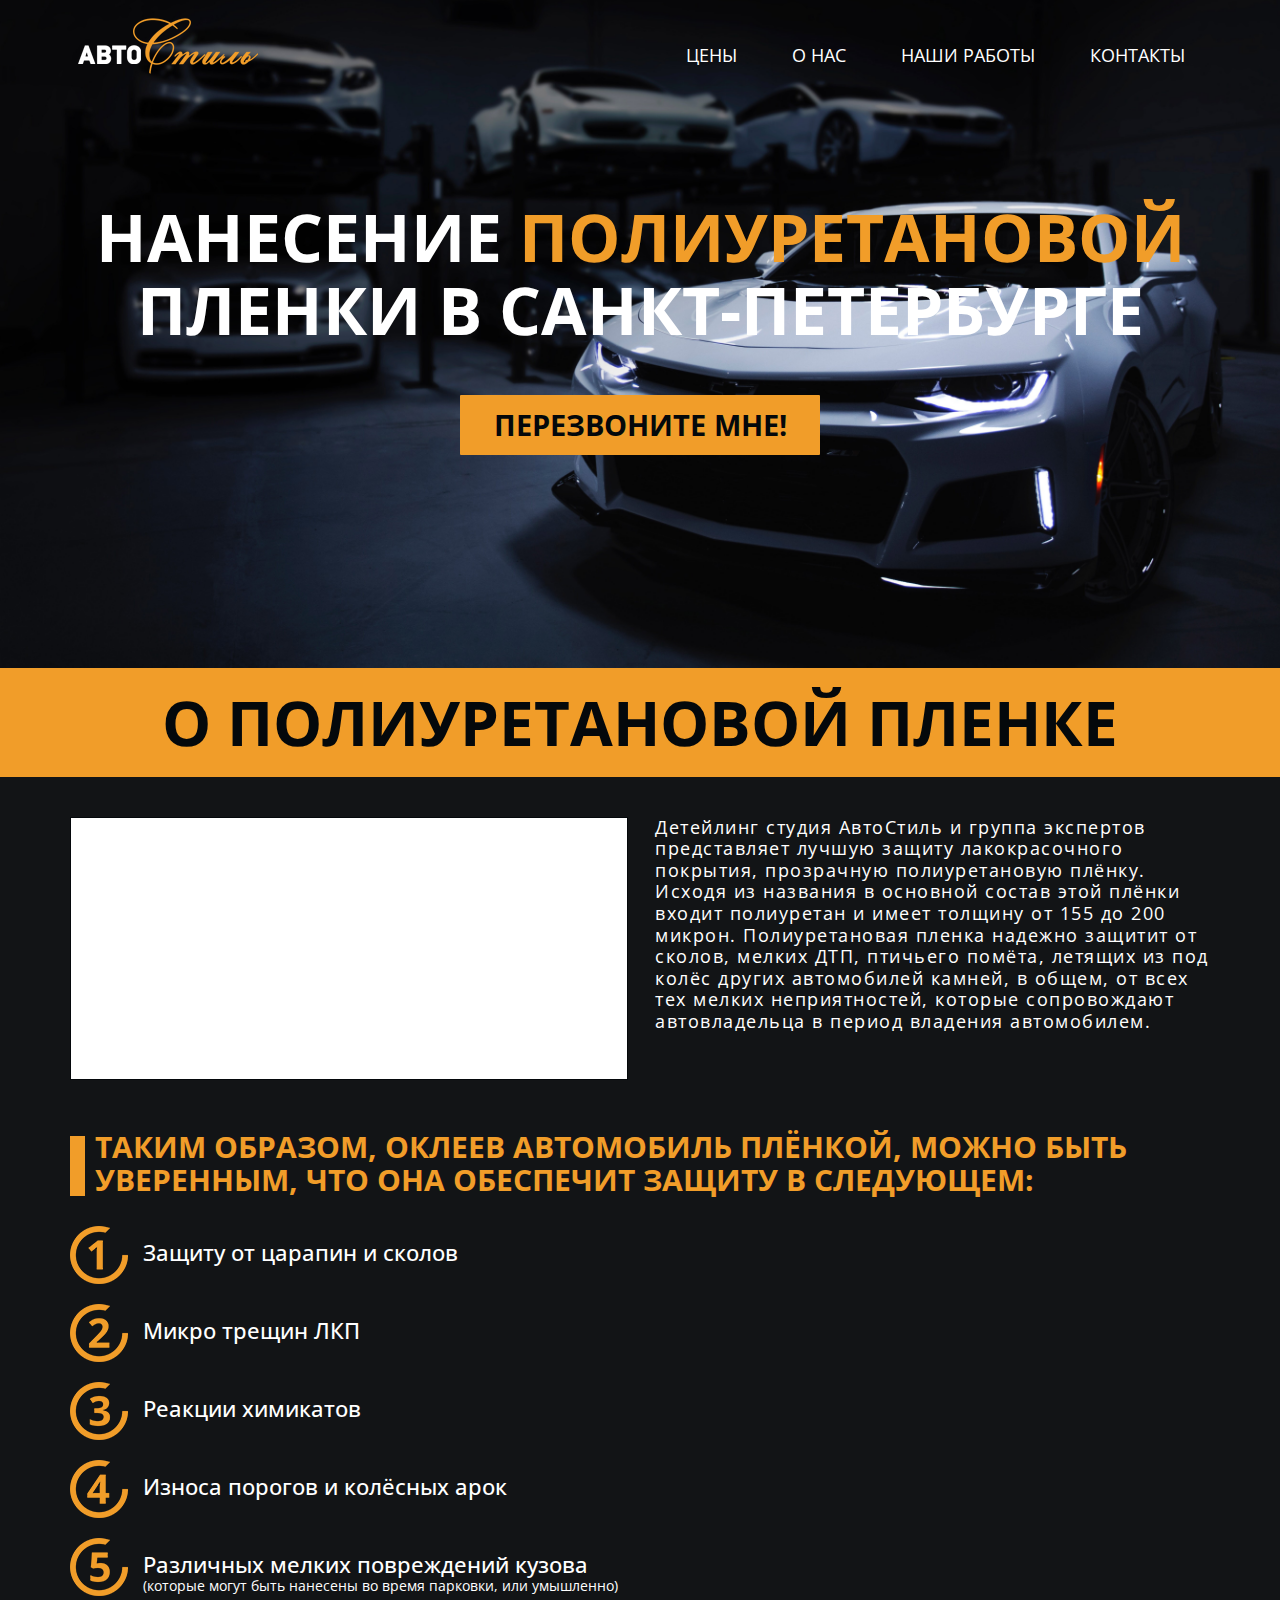
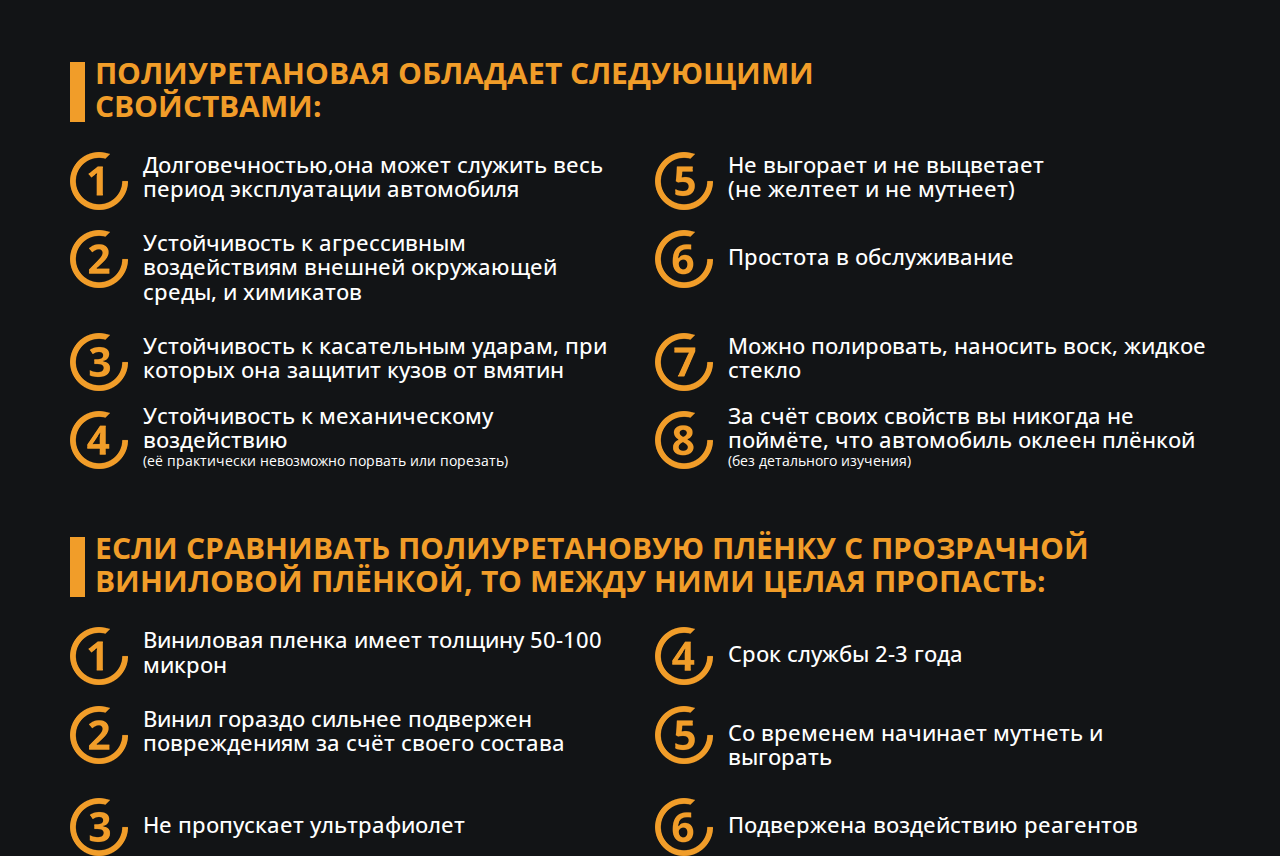
==== Di/index.html @ 27344ce1 "Update index.html" ====
<!DOCTYPE html>
<html lang="en">
  <head>
    <meta charset="utf-8">
    <meta http-equiv="X-UA-Compatible" content="IE=edge">
    <meta name="viewport" content="width=device-width, initial-scale=1">

    <meta name="description" content="">
    <meta name="author" content="">
    <link rel="icon" href="/favicon.ico">

    <title>АвтоСтиль - Нанесение полиуретановой пленки в Санкт-Петербурге</title>
    <link href="https://maxcdn.bootstrapcdn.com/bootstrap/3.3.6/css/bootstrap.min.css" rel="stylesheet">
    
    <!-- Custom styles for this template -->
    <link href="css/style.css" rel="stylesheet">
    
    <!-- Animate -->
    <!-- <link href="css/animate.css" rel="stylesheet"> -->
    
    <link rel="stylesheet" href="css/fontawesome.min.css">    
    <script src="https://use.fontawesome.com/a5b47e8af5.js"></script>

    
  </head>
    
  <body>
        

    <main class="main">
        <div class="container">
            <div class="row">
                <nav class="navbar navbar-default navbar-fixed-top">
                  <div class="container">
                    
                    <div class="navbar-header">
                    <button type="button" class="navbar-toggle collapsed" data-toggle="collapse" data-target="#bs-example-navbar-collapse-1">
                    <span class="sr-only">Toggle navigation</span>
                    <span class="icon-bar"></span>
                    <span class="icon-bar"></span>
                    <span class="icon-bar"></span>
                    </button>
                      <a class="navbar-brand" href="#main"><img src="img/logo/Logotype.png" alt=""></a>
                    </div>

                  
                    <div class="collapse navbar-collapse" id="bs-example-navbar-collapse-1">
                     
                      
                      <ul class="nav navbar-nav navbar-right menu">
                        <li><a href="#buy" class="buynow">Цены</a></li>
                        <li><a href="#how" class="how">О нас</a></li>
                        <li><a href="#why" class="whychooseus">Наши работы</a> </li>
                        <li><a href="#rev" class="rev">Контакты</a></li>
                        
                      </ul>
                </nav>

                </div>

            <div class="row">
                <div class="col-lg-6 col-lg-offset-3">
                    <div class="mainlogo">
                        <img src="https://github.com/romanbronzan/romanbronzan.github.io/blob/master/Di/img/logo/Logo.png?raw=true" alt="">
                    </div>

                    <div class="mainlogomob">
                        <img src="https://github.com/romanbronzan/romanbronzan.github.io/blob/master/Di/img/logo/Logomob.png?raw=true" alt="">
                    </div>

                </div>
            </div>
            <div class="row">
                <div class="col-lg-12">
                    <h1 class="main-title">Нанесение <span class="orange">полиуретановой</span> 
пленки в Санкт-Петербурге</h1>
                </div>

                

            </div>
            <div class="row">
                <div class="col-lg-4 col-lg-offset-4 col-md-6 col-md-offset-3">
                    <div class="callme">
                        <button class="btn">перезвоните мне!</button>
                    </div>
                </div>
            </div>
            <div class="down"><a href="#" class=""><i class="fa fa-angle-double-down" aria-hidden="true"></i></a></div>
            </div>
    </main>

    
    

    <section class="desc">
         <span class="title">о Полиуретановой пленке</span>
        <div class="container">
            <div class="row">
                <div class="col-lg-6 col-md-12">
                    <div class="forvideo"><img src="img/Rectangle.jpg.png" alt=""></div>
                </div>
                <div class="col-lg-6 col-md-12">
                    <p class="desc-text">Детейлинг студия АвтоСтиль и группа экспертов представляет лучшую защиту лакокрасочного покрытия, прозрачную полиуретановую плёнку.
                    Исходя из названия в основной состав этой плёнки входит полиуретан и имеет толщину от 155 до 200 микрон.
                    Полиуретановая пленка надежно защитит от сколов, мелких ДТП, птичьего помёта, летящих из под колёс других автомобилей камней, в общем, от всех тех мелких неприятностей, которые сопровождают автовладельца в период владения автомобилем.</p>
                </div>
            </div>

            <div class="row">
                <div class="col-lg-12 col-xs-11">
                    <div class="subtitle">
                        <div class="rect"></div>
                    <div class="orangetitle">
                        <h3 class="orangetext">Таким образом, оклеев автомобиль плёнкой, можно быть 
                        уверенным, что она обеспечит защиту в следующем:</h3>
                    </div>
                    </div>
                </div>
            </div>
            <div class="row">
                <div class="features feature1">
                    <div class="col-lg-1 col-md-1 col-sm-1 col-xs-12 col-lg-offset-0 col-md-offset- 0 col-sm-offset-0 col-xs-offset-0">
                        <img src="img/Num/1.png" alt="" class="features-image">
                        <img src="img/Num/1.png" alt="" class="features-image-mob">
                    </div>
                    <div class="col-lg-11 col-md-11 col-sm-11 col-xs-12">
                        <h4 class="features-text">
                            Защиту от царапин и сколов
                        </h4>
                    </div>
                </div>
            </div>
            <div class="row">
                <div class="features">
                    <div class="col-lg-1 col-md-1 col-md-1 col-sm-1 col-xs-12 col-lg-offset-0 col-md-offset- 0 col-sm-offset-0 col-xs-offset-0">
                        <img src="img/Num/2.png" alt="" class="features-image">
                        <img src="img/Num/2.png" alt="" class="features-image-mob">
                    </div>
                    <div class="col-lg-11 col-md-11 col-sm-11 col-xs-12 ">
                        <h4 class="features-text">
                            Микро трещин ЛКП
                        </h4>
                    </div>
                </div>
            </div>
            <div class="row">
                <div class="features">
                    <div class="col-lg-1 col-md-1 col-md-1 col-sm-1 col-xs-12 col-lg-offset-0 col-md-offset- 0 col-sm-offset-0 col-xs-offset-0">
                        <img src="img/Num/3.png" alt="" class="features-image">
                        <img src="img/Num/3.png" alt="" class="features-image-mob">
                    </div>
                    <div class="col-lg-11 col-md-11 col-sm-11 col-xs-12 ">
                        <h4 class="features-text">
                            Реакции химикатов
                        </h4>
                    </div>
                </div>
            </div>
            <div class="row">
                <div class="features">
                    <div class="col-lg-1 col-md-1 col-md-1 col-sm-1 col-xs-12 col-lg-offset-0 col-md-offset- 0 col-sm-offset-0 col-xs-offset-0">
                        <img src="img/Num/4.png" alt="" class="features-image">
                        <img src="img/Num/4.png" alt="" class="features-image-mob">
                    </div>
                    <div class="col-lg-11 col-md-11 col-sm-11 col-xs-12 ">
                        <h4 class="features-text">
                            Износа порогов и колёсных арок 
                        </h4>
                    </div>
                </div>
            </div>
            <div class="row">
                <div class="features">
                    <div class="col-lg-1 col-md-1 col-md-1 col-sm-1 col-xs-12 col-lg-offset-0 col-md-offset- 0 col-sm-offset-0 col-xs-offset-0">
                        <img src="img/Num/5.png" alt="" class="features-image">
                        <img src="img/Num/5.png" alt="" class="features-image-mob">
                    </div>
                    <div class="col-lg-11 col-md-11 col-sm-11 col-xs-12 ">
                        <h4 class="features-text">
                            Различных мелких повреждений кузова
                        </h4>
                        <p class="features-small">(которые могут быть нанесены во время парковки, или умышленно)</p>
                    </div>
                </div>
            </div>



            <div class="row">
                <div class="col-lg-12 col-xs-11">
                    <div class="subtitle">
                        <div class="rect"></div>
                    <div class="orangetitle">
                        <h3 class="orangetext">Полиуретановая обладает следующими <br>
свойствами:</h3>
                    </div>
                    </div>
                </div>
            </div>
            <div class="row">
                <div class="features feature1 smnext">
                    <div class="col-lg-1 col-md-1 col-sm-1 col-xs-12 col-lg-offset-0 col-md-offset- 0 col-sm-offset-0 col-xs-offset-0">
                        <img src="img/Num/1.png" alt="" class="features-image">
                        <img src="img/Num/1.png" alt="" class="features-image-mob">
                    </div>
                    <div class="col-lg-5 col-md-5 col-sm-5 col-xs-12">
                        <h4 class="features-text-two">
                            Долговечностью,она может служить весь 
                            период эксплуатации автомобиля 
                        </h4>
                    </div>
                </div>
                <div class="features-column feature1">
                    <div class="col-lg-1 col-md-1 col-sm-1 col-xs-12 col-lg-offset-0 col-md-offset- 0 col-sm-offset-0 col-xs-offset-0">
                        <img src="img/Num/5.png" alt="" class="features-image">
                        <img src="img/Num/2.png" alt="" class="features-image-mob otstyp otstypbot">
                    </div>
                    <div class="smh4 col-lg-5 col-md-5 col-sm-5 col2xs-11 otstypbot">
                        <h4 class="features-text-two">
                            Не выгорает и не выцветает<br>(не желтеет и не мутнеет) 
                        </h4>
                    </div>
                </div>
            </div>
            <div class="row">
                <div class="features feature1">
                    <div class="col-lg-1 col-md-1 col-sm-1 col-xs-12 col-lg-offset-0 col-md-offset- 0 col-sm-offset-0 col-xs-offset-0">
                        <img src="img/Num/2.png" alt="" class="features-image">
                        <img src="img/Num/3.png" alt="" class="features-image-mob">
                    </div>
                    <div class="col-lg-5 col-md-5 col-sm-5 col-xs-12">
                        <h4 class="features-text-two">
                            Устойчивость к агрессивным воздействиям 
                            внешней окружающей среды, и химикатов
                        </h4>
                    </div>
                </div>
                <div class="features-column feature1">
                    <div class="col-lg-1 col-md-1 col-sm-1 col-xs-12 col-lg-offset-0 col-md-offset- 0 col-sm-offset-0 col-xs-offset-0">
                        <img src="img/Num/6.png" alt="" class="features-image">
                        <img src="img/Num/4.png" alt="" class="features-image-mob otstyp otstypbot">
                    </div>
                    <div class="smh4 col-lg-5 col-md-5 col-sm-5 col-xs-12 otstypbot">
                        <h4 class="features-text">
                            Простота в обслуживание
                        </h4>
                    </div>
                </div>
            </div>
            <div class="row">
                <div class="features feature1">
                    <div class="col-lg-1 col-md-1 col-sm-1 col-xs-12 col-lg-offset-0 col-md-offset- 0 col-sm-offset-0 col-xs-offset-0">
                        <img src="img/Num/3.png" alt="" class="features-image">
                        <img src="img/Num/5.png" alt="" class="features-image-mob">
                    </div>
                    <div class="col-lg-5 col-md-5 col-sm-5 col-xs-12">
                        <h4 class="features-text-two">
                            Устойчивость к касательным ударам,
                            при которых она защитит кузов от вмятин
                        </h4>
                    </div>
                </div>
                <div class="features-column feature1">
                    <div class="col-lg-1 col-md-1 col-sm-1 col-xs-12 col-lg-offset-0 col-md-offset- 0 col-sm-offset-0 col-xs-offset-0">
                        <img src="img/Num/7.png" alt="" class="features-image">
                        <img src="img/Num/6.png" alt="" class="features-image-mob otstyp">
                    </div>
                    <div class="col-lg-5 col-md-5 col-sm-5 col-xs-12">
                        <h4 class="features-text-two">
                            Можно полировать, наносить воск,
                            жидкое стекло 
                        </h4>
                    </div>
                </div>
            </div>
            <div class="row">
                <div class="features feature1">
                    <div class="col-lg-1 col-md-1 col-sm-1 col-xs-12 col-lg-offset-0 col-md-offset- 0 col-sm-offset-0 col-xs-offset-0">
                        <img src="img/Num/4.png" alt="" class="features-image">
                        <img src="img/Num/7.png" alt="" class="features-image-mob otstypbot">
                    </div>
                    <div class="col-lg-5 col-md-5 col-sm-5 col-xs-12 otstypbot">
                        <h4 class="features-nev">
                            Устойчивость к механическому воздействию
                        </h4>
                        <p class="features-small">(её практически невозможно порвать или порезать)</p>
                    </div>
                </div>
                <div class="features-column feature1">
                    <div class="col-lg-1 col-md-1 col-sm-1 col-xs-12 col-lg-offset-0 col-md-offset- 0 col-sm-offset-0 col-xs-offset-0">
                        <img src="img/Num/8.png" alt="" class="features-image">
                        <img src="img/Num/8.png" alt="" class="features-image-mob otstyp otstypbot">
                    </div>
                    <div class="col-lg-5 col-md-5 col-sm-5 col-xs-12 otstypbot">
                        <h4 class="features-text-two-small">
                            За счёт своих свойств вы никогда не 
                            поймёте, что автомобиль оклеен плёнкой
                        </h4>
                        <p class="features-small">(без детального изучения)</p>
                    </div>
                </div>
            </div>



            <div class="row">
                <div class="col-lg-12 col-xs-11">
                    <div class="subtitle">
                        <div class="rect"></div>
                    <div class="orangetitle">
                        <h3 class="orangetext">Если сравнивать полиуретановую плёнку с прозрачной 
виниловой плёнкой, то между ними целая пропасть:</h3>
                    </div>
                    </div>
                </div>
            </div>
            <div class="row">
                <div class="features feature1">
                    <div class="col-lg-1 col-md-1 col-sm-1 col-xs-12 col-lg-offset-0 col-md-offset- 0 col-sm-offset-0 col-xs-offset-0">
                        <img src="img/Num/1.png" alt="" class="features-image">
                        <img src="img/Num/check.png" alt="" class="features-image-mob otstypbot">
                    </div>
                    <div class="col-lg-5 col-md-5 col-sm-5">
                        <h4 class="features-text-two otstypbot">
                            Виниловая пленка имеет толщину 
                            50-100 микрон 
                        </h4>
                    </div>
                </div>
                <div class="features-column feature1">
                    <div class="col-lg-1 col-md-1 col-sm-1 col-xs-12 col-lg-offset-0 col-md-offset- 0 col-sm-offset-0 col-xs-offset-0">
                        <img src="img/Num/4.png" alt="" class="features-image">
                        <img src="img/Num/check.png" alt="" class="features-image-mob otstypbot">
                    </div>
                    <div class="smh4 col-lg-5 col-md-5 col-sm-5">
                        <h4 class="features-text otstypbot">
                            Срок службы 2-3 года 
                        </h4>
                    </div>
                </div>
            </div>
            <div class="row">
                <div class="features feature1">
                    <div class="col-lg-1 col-md-1 col-sm-1 col-xs-12 col-lg-offset-0 col-md-offset- 0 col-sm-offset-0 col-xs-offset-0">
                        <img src="img/Num/2.png" alt="" class="features-image">
                        <img src="img/Num/check.png" alt="" class="features-image-mob otstypbot">
                    </div>
                    <div class="col-lg-5 col-md-5 col-sm-5">
                        <h4 class="features-text-two otstypbot">
                            Винил гораздо сильнее подвержен 
                            повреждениям за счёт своего состава
                        </h4>
                    </div>
                </div>
                <div class="features-column feature1">
                    <div class="col-lg-1 col-md-1 col-sm-1 col-xs-12 col-lg-offset-0 col-md-offset- 0 col-sm-offset-0 col-xs-offset-0">
                        <img src="img/Num/5.png" alt="" class="features-image">
                        <img src="img/Num/check.png" alt="" class="features-image-mob otstypbot">
                    </div>
                    <div class="smh4 col-lg-5 col-md-5 col-sm-5">
                        <h4 class="features-text otstypbot">
                            Со временем начинает мутнеть и выгорать
                        </h4>
                    </div>
                </div>
            </div>
            <div class="row">
                <div class="features feature1">
                    <div class="col-lg-1 col-md-1 col-sm-1 col-xs-12 col-lg-offset-0 col-md-offset- 0 col-sm-offset-0 col-xs-offset-0">
                        <img src="img/Num/3.png" alt="" class="features-image">
                        <img src="img/Num/check.png" alt="" class="features-image-mob otstypbot">
                    </div>
                    <div class="col-lg-5 col-md-5 col-sm-5">
                        <h4 class="features-text otstypbot">
                            Не пропускает ультрафиолет 
                        </h4>
                    </div>
                </div>
                <div class="features-column feature1">
                    <div class="col-lg-1 col-md-1 col-sm-1 col-xs-12 col-lg-offset-0 col-md-offset- 0 col-sm-offset-0 col-xs-offset-0">
                        <img src="img/Num/6.png" alt="" class="features-image">
                        <img src="img/Num/check.png" alt="" class="features-image-mob otstypbot">
                    </div>
                    <div class="smh4 col-lg-5 col-md-5 col-sm-5">
                        <h4 class="features-text otstypbot">
                            Подвержена воздействию реагентов
                        </h4>
                    </div>
                </div>
            </div>


        </div>


    </section>



    <!-- Bootstrap core JavaScript
    ================================================== -->
    
    <script src="https://code.jquery.com/jquery-1.12.4.min.js"></script>
    <script src="http://getbootstrap.com/assets/js/ie10-viewport-bug-workaround.js"></script>
    <script src="https://maxcdn.bootstrapcdn.com/bootstrap/3.3.6/js/bootstrap.min.js"></script>
    <!-- ================================================== -->

    <!-- Slide -->
    <!-- <script type="text/javascript" src="js/slide.js"></script> -->


    <!-- Parallax -->
    <!-- <script src="js/parallax.min.js"></script> -->
    
    <!-- Animate WOW -->
    <!-- <script src="js/wow.min.js"></script>
    <script>
       new WOW().init();
    </script> -->

    <!-- Fotorama -->
    <link  href="http://cdnjs.cloudflare.com/ajax/libs/fotorama/4.6.4/fotorama.css" rel="stylesheet"> 
    <!-- <script src="http://cdnjs.cloudflare.com/ajax/libs/fotorama/4.6.4/fotorama.js"></script> -->
    
    <!-- Video-bg -->
    <!-- <sctipt src="js.jquery.vide.min.js"></sctipt> -->





  </body>
</html>
---- Di/css/style.css ----
@import url('https://fonts.googleapis.com/css?family=Open+Sans:400,700&subset=cyrillic');
html {
  font-size: 10px;
}
body {
  background: #121416 url(https://github.com/romanbronzan/romanbronzan.github.io/blob/master/Di/img/bg/iStock.jpg?raw=true) center no-repeat;
  background-size: 100%;
  background-attachment: fixed;
  font-family: 'Open Sans', sans-serif;
  font-weight: 400;
  margin: 0;
}
a {
  text-decoration: none;
  outline: none;
}
.orange {
  color: #f19d29;
}
.title {
  display: inline-block;
  font-size: 6.2rem;
  color: #04080b;
  font-family: 'Open Sans', sans-serif;
  font-weight: 700;
  text-align: center;
  background-color: #f19d29;
  width: 100%;
  margin-top: 0;
  padding-bottom: 1rem;
  padding-top: 1rem;
  text-transform: uppercase;
}
.rect {
  position: absolute;
  width: 1.5rem;
  height: 6rem;
  background-color: #f19d29;
  margin-top: 0.6rem;
}
.orangetext {
  font-family: 'Open Sans', sans-serif;
  font-weight: 700;
  font-size: 3rem;
  color: #f19d29;
  text-transform: uppercase;
  width: 100%;
  margin-left: 2.5rem;
}
.main {
  background: #121416 url(../img/bg/mainbg.jpg) center no-repeat;
  background-size: cover;
  width: 100%;
}
.main .navbar {
  background: none;
  border: none;
  position: absolute;
}
.main .navbar .navbar-nav li a {
  font-size: 18px;
  font-family: 'Open Sans', sans-serif;
  font-weight: 400;
  color: #ffffff;
  text-align: left;
  text-transform: uppercase;
  margin-right: 2.5rem;
  text-decoration: none;
  transition: 0.2s linear;
  outline: none;
}
.main .navbar .navbar-nav li a:hover {
  color: #f19d29;
}
.main .navbar .navbar-nav li a a:active {
  border: none;
  outline: none;
  text-decoration: none;
}
.main .navbar .navbar-header a {
  outline: none;
}
.main .navbar .navbar-toggle {
  background-color: #f19d29;
  border: #04080b;
}
.main .navbar .icon-bar {
  color: #04080b;
}
.main .logo {
  margin-top: 2rem;
}
.main .logo a {
  outline: none;
}
.main .menu {
  margin-top: 3rem;
}
.main .mainlogo {
  margin-top: 8rem;
}
.mainlogo {
  text-align: center;
  padding-top: 8rem;
}
.main .mainlogomob {
  display: none;
}
.main-title {
  font-family: 'Open Sans', sans-serif;
  font-weight: 700;
  font-size: 6.6rem;
  color: #ffffff;
  text-transform: uppercase;
  text-align: center;
}
.main .down {
  display: block;
  font-size: 7.2rem;
  text-align: center;
  color: #ffffff;
  padding-top: 7rem;
  text-decoration: none;
  outline: none;
  padding-bottom: 4rem;
}
.main .down a {
  color: #ffffff;
  text-decoration: none;
  outline: none;
}
.main .callme .btn {
  margin-top: 4rem;
  width: 100%;
  text-align: center;
  height: 6rem;
  background-color: #f19d29;
  text-transform: uppercase;
  outline: none;
  font-family: 'Open Sans', sans-serif;
  font-weight: 700;
  font-size: 2.9rem;
  border-radius: 1px;
  color: #04080b;
}
.main .callme .btn:hover {
  background-color: #d9840e;
  transition: 0.2s linear;
}
.desc {
  position: relative;
}
.desc .forvideo {
  padding-top: 4rem;
}
.desc-text {
  font-size: 1.8rem;
  font-family: 'Open Sans', sans-serif;
  font-weight: 400;
  color: #ffffff;
  line-height: 1.2;
  text-align: left;
  letter-spacing: 0.15rem;
  padding-top: 4rem;
}
.desc .subtitle {
  margin-top: 5rem;
}
.features1 {
  padding-top: 4rem;
}
.features {
  padding-top: 2rem;
}
.features-text {
  text-align: left;
  font-size: 2.2rem;
  color: #ffffff;
  margin-left: -2.5rem;
  padding-top: 0.4rem;
}
.features-small {
  margin-top: -1rem;
  margin-left: -2.5rem;
  font-size: 1.4rem;
  text-align: left;
  color: #ffffff;
}
.features-image {
  display: block;
}
.features-image-mob {
  display: none;
}
.features-text-two {
  text-align: left;
  font-size: 2.2rem;
  color: #ffffff;
  margin-left: -2.5rem;
  margin-top: 0rem;
}
.features-nev {
  text-align: left;
  font-size: 2.2rem;
  color: #ffffff;
  margin-left: -2.5rem;
  margin-top: -0.8rem;
}
.features-text-two-small {
  text-align: left;
  font-size: 2.2rem;
  color: #ffffff;
  margin-left: -2.5rem;
  margin-top: -0.8rem;
}
@media (max-width: 1199px) {
  .main .callme .btn {
    width: 100%;
    text-align: center;
  }
  .orangetext {
    font-size: 2.7rem;
  }
  .desc .forvideo {
    text-align: center;
  }
  .desc .desc-text {
    text-align: center;
    margin-top: 1rem;
  }
  .desc .features {
    padding-top: 2rem;
  }
  .desc .features-text {
    text-align: left;
    font-size: 2.2rem;
    color: #ffffff;
    margin-left: -1rem;
    padding-top: 0.4rem;
  }
  .desc .features-small {
    margin-top: -1rem;
    margin-left: -1rem;
    font-size: 1.4rem;
    text-align: left;
    color: #ffffff;
  }
  .desc .features-image {
    display: block;
  }
  .desc .features-image-mob {
    display: none;
  }
  .desc .features-text-two {
    text-align: left;
    font-size: 2.2rem;
    color: #ffffff;
    margin-left: -1rem;
    margin-top: 0rem;
  }
  .desc .features-nev {
    text-align: left;
    font-size: 2.2rem;
    color: #ffffff;
    margin-left: -1rem;
    margin-top: -0.8rem;
  }
  .desc .features-text-two-small {
    text-align: left;
    font-size: 2.2rem;
    color: #ffffff;
    margin-left: -1rem;
    margin-top: -0.8rem;
  }
}
@media (max-width: 991px) {
  body {
    background: #121416 url(https://github.com/romanbronzan/romanbronzan.github.io/blob/master/Di/img/bg/iStockmob.jpg?raw=true) center no-repeat;
    background-size: 100%;
    background-attachment: fixed;
    font-family: 'Open Sans', sans-serif;
    font-weight: 400;
  }
  .navbar .navbar-brand {
    right: 50%;
    transform: translateX(115%) translateY(10%);
  }
  .navbar .menu {
    right: 50%;
    transform: translateX(-10%) translateY(-10%);
  }
  .orangetext {
    font-size: 2.2rem;
  }
  .desc .forvideo {
    text-align: center;
  }
  .desc .desc-text {
    text-align: center;
    margin-top: 1releftm;
  }
  .desc .features {
    padding-top: 2rem;
  }
  .desc .features-text {
    text-align: left;
    font-size: 2.2rem;
    color: #ffffff;
    margin-left: 1rem;
    padding-top: 0.4rem;
  }
  .desc .features-small {
    margin-top: -1rem;
    margin-left: 1rem;
    font-size: 1.4rem;
    text-align: left;
    color: #ffffff;
  }
  .desc .features-image {
    display: block;
  }
  .desc .features-image-mob {
    display: none;
  }
  .desc .features-text-two {
    text-align: left;
    font-size: 2.2rem;
    color: #ffffff;
    margin-left: 1rem;
    margin-top: 2rem;
  }
  .desc .features-nev {
    text-align: left;
    font-size: 2.2rem;
    color: #ffffff;
    margin-left: 1rem;
    margin-top: -0.8rem;
  }
  .desc .features-text-two-small {
    text-align: left;
    font-size: 2.2rem;
    color: #ffffff;
    margin-left: 1rem;
    margin-top: -0.8rem;
  }
  .desc .smnext {
    margin-top: 2rem;
  }
  .desc .smh4 h4 {
    margin-top: -1rem;
  }
}
@media (max-width: 767px) {
  body {
    background: #121416 url(https://github.com/romanbronzan/romanbronzan.github.io/blob/master/Di/img/bg/iStockmob.jpg?raw=true) center no-repeat;
    background-size: 100%;
    background-attachment: fixed;
    font-family: 'Open Sans', sans-serif;
    font-weight: 400;
  }
  .navbar .navbar-brand {
    right: 50%;
    transform: translateX(20%) translateY(10%);
  }
  .navbar .menu {
    right: 50%;
    transform: translateX(20%) translateY(0%);
  }
  .main .navbar {
    background: #04080b;
    padding-bottom: 2rem;
  }
  .main .navbar button {
    margin-top: 4rem;
  }
  .main .mainlogo {
    display: none;
  }
  .main .mainlogomob {
    display: block;
    margin-top: 12rem;
    text-align: center;
  }
  .main-title {
    font-size: 3rem;
  }
  .main .callme .btn {
    font-size: 2rem;
  }
  .desc {
    display: inline-block;
  }
  .desc .orangetext {
    font-size: 1.8rem;
  }
  .desc .title {
    font-size: 2.8rem;
  }
  .desc .forvideo {
    display: none;
  }
  .desc-text {
    font-size: 1.8rem;
    font-family: 'Open Sans', sans-serif;
    font-weight: 400;
    color: #ffffff;
    line-height: 1.2;
    text-align: center;
    letter-spacing: 0.15rem;
    padding-top: 4rem;
  }
  .desc .subtitle {
    margin-top: 5rem;
  }
  .desc .features1 {
    padding-top: 4rem;
  }
  .desc .features {
    padding-top: 2rem;
  }
  .desc .features-text {
    text-align: center;
    font-size: 2.2rem;
    color: #ffffff;
    margin-left: 0rem;
    padding-top: 0.4rem;
  }
  .desc .features-small {
    margin-top: -1rem;
    margin-left: -2.5rem;
    font-size: 1.4rem;
    text-align: center;
    color: #ffffff;
    margin-left: auto;
    margin-right: auto;
  }
  .desc .features-image {
    display: none;
  }
  .desc .features-image-mob {
    display: block;
    text-align: center;
    margin-left: auto;
    margin-right: auto;
  }
  .desc .features-text-two {
    text-align: center;
    font-size: 2.2rem;
    color: #ffffff;
    margin-left: 0rem;
    padding-top: 1rem;
  }
  .desc .features-nev {
    text-align: center;
    font-size: 2.2rem;
    color: #ffffff;
    margin-left: 0rem;
    padding-top: 0.4rem;
    padding: 0;
    margin-top: 1rem;
  }
  .desc .features-text-two-small {
    text-align: center;
    font-size: 2.2rem;
    color: #ffffff;
    margin-left: 0rem;
    padding-top: 1rem;
  }
  .desc .smnext {
    margin-top: 1rem;
  }
  .desc .smh4 h4 {
    margin-top: 1rem;
  }
  .desc .otstyp {
    padding-top: 1rem;
  }
  .desc .otstypbot {
    padding-bottom: 2rem;
  }
}
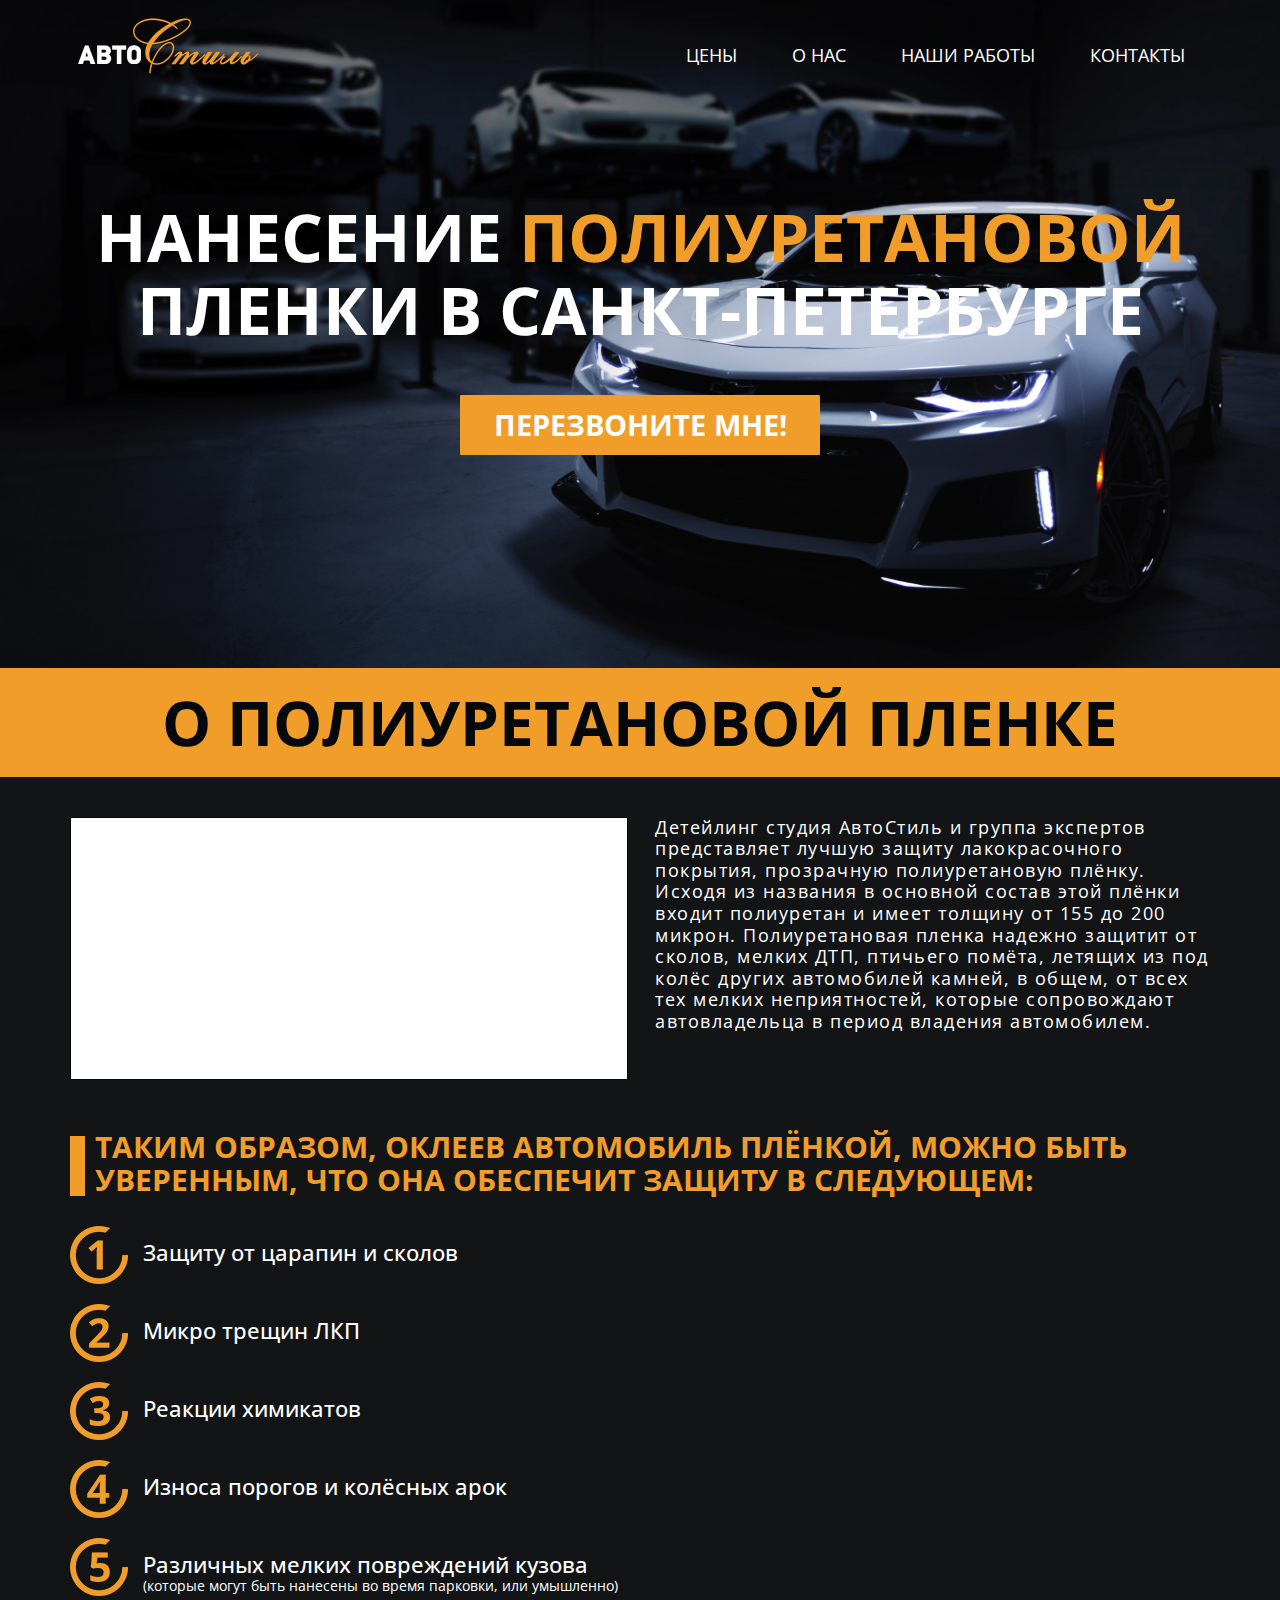
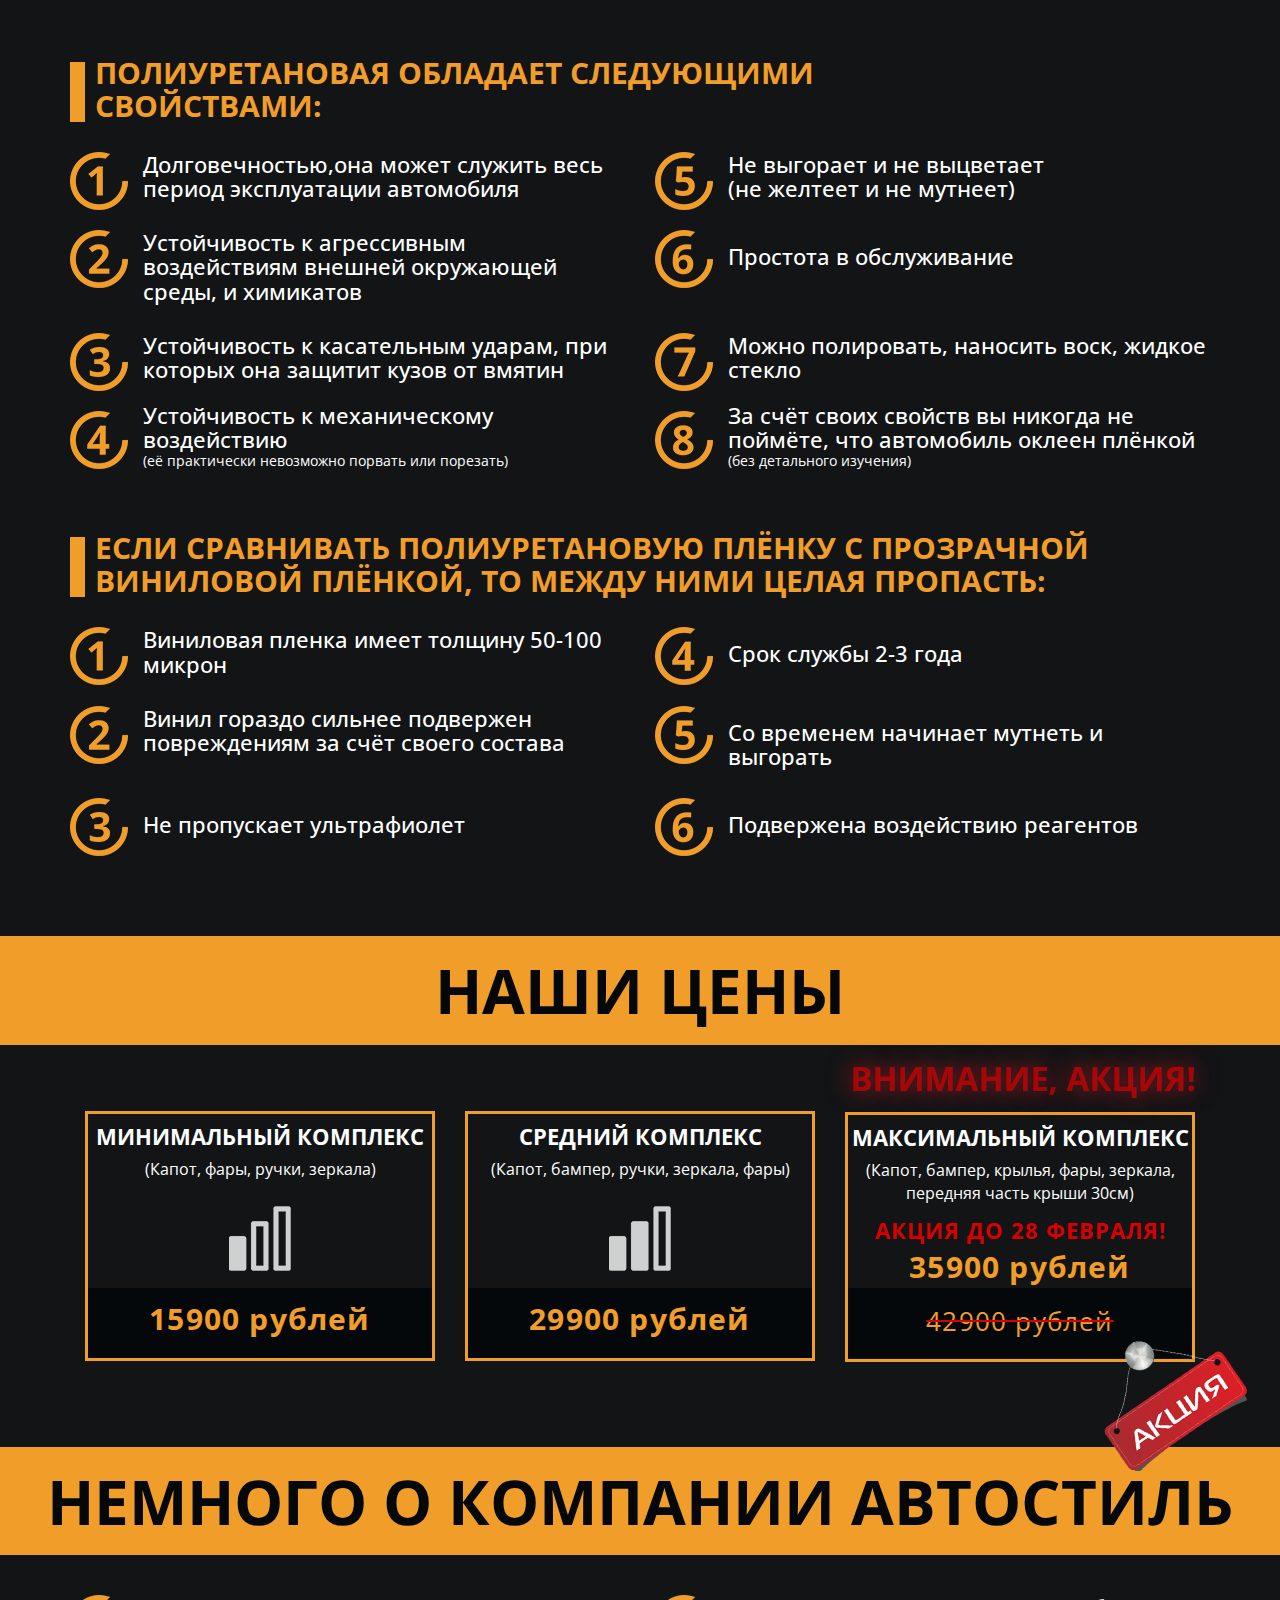
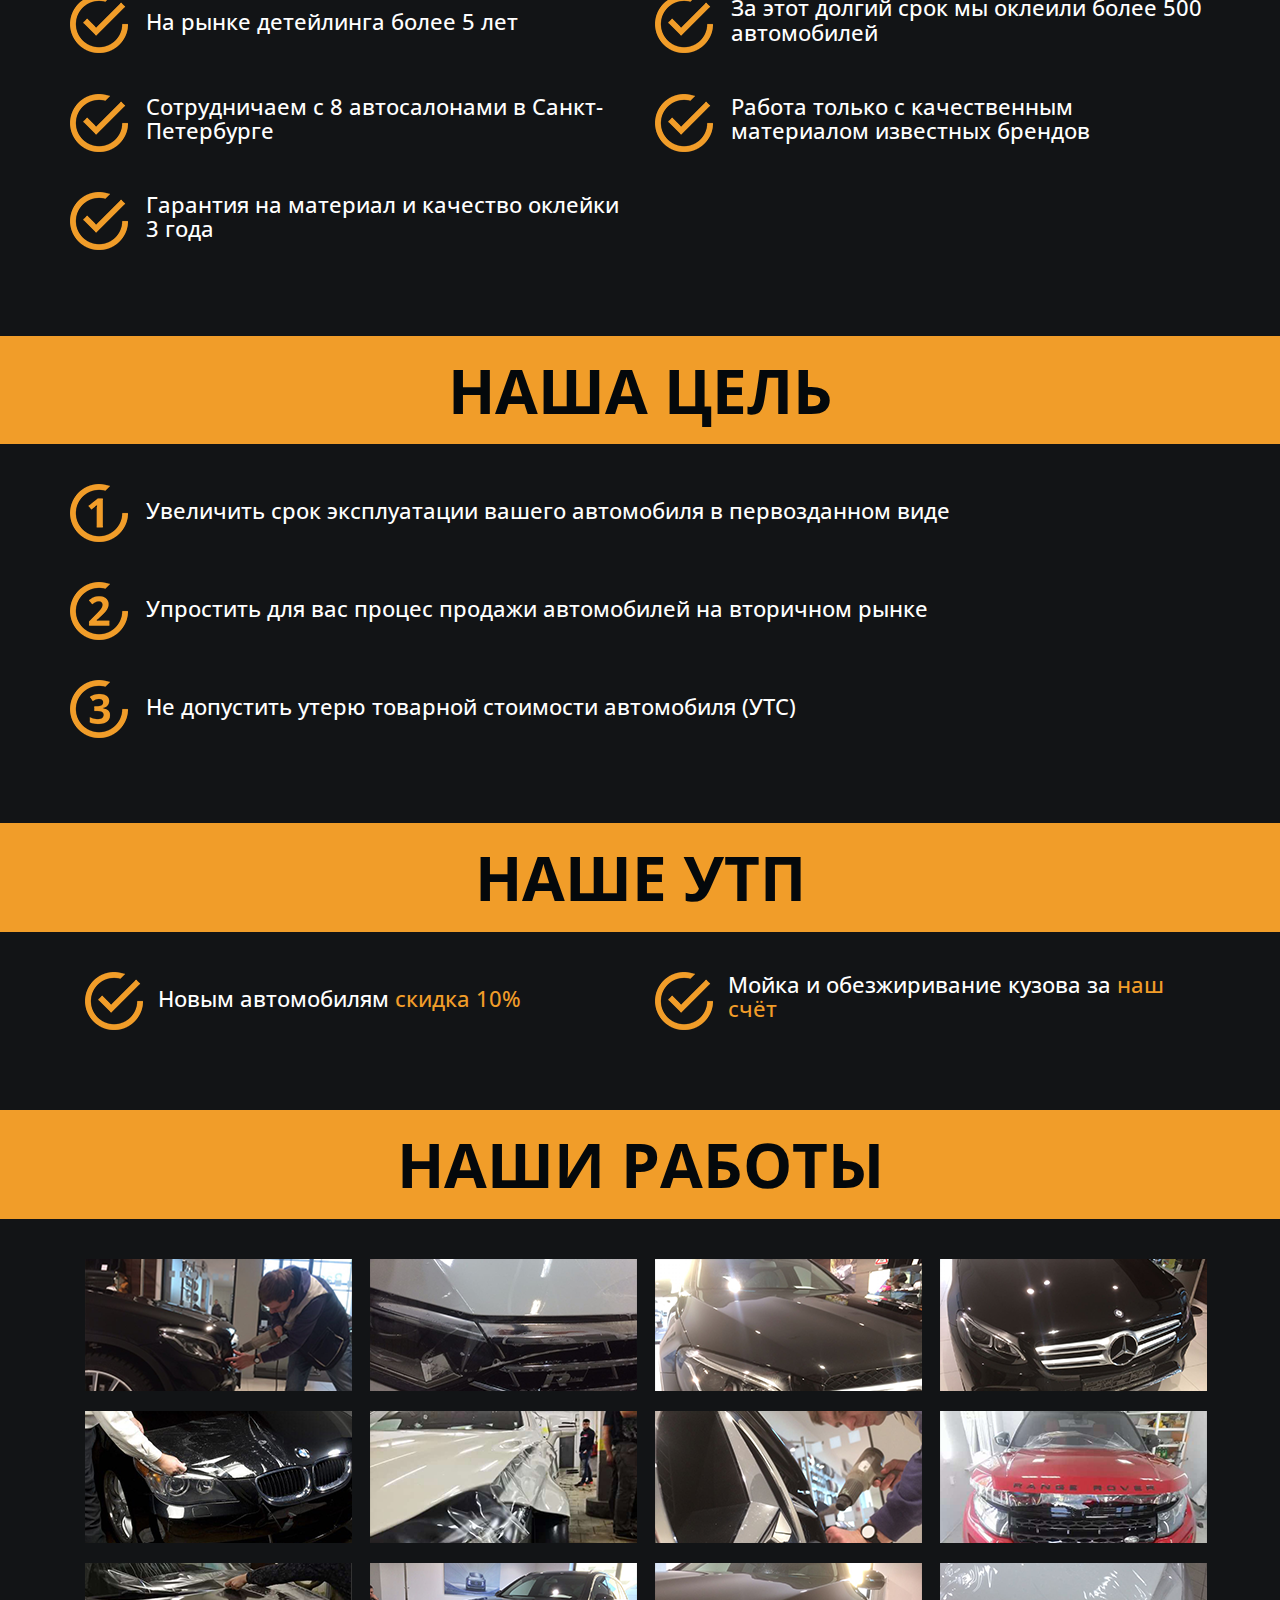
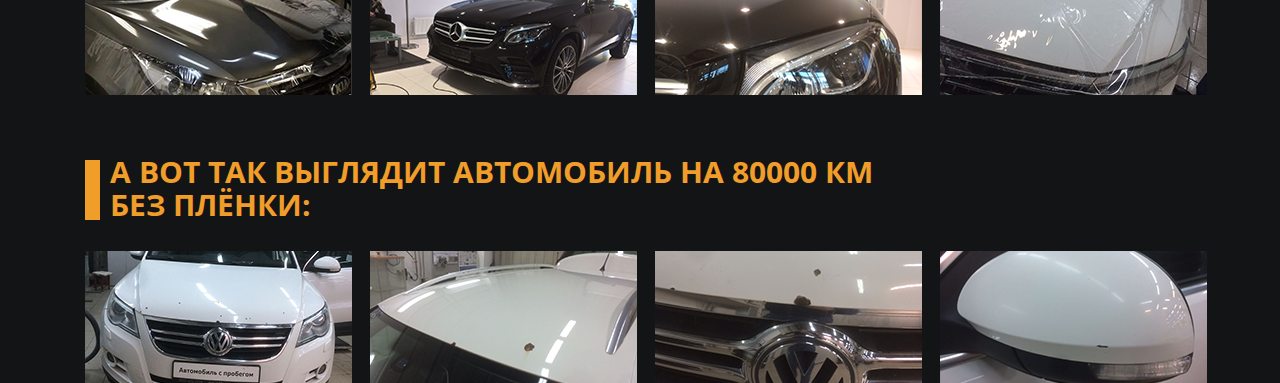
==== commit f5b71777: "Add files via upload" ====
--- a/Di/index.html
+++ b/Di/index.html
@@ -61,11 +61,11 @@
             <div class="row">
                 <div class="col-lg-6 col-lg-offset-3">
                     <div class="mainlogo">
-                        <img src="https://github.com/romanbronzan/romanbronzan.github.io/blob/master/Di/img/logo/Logo.png?raw=true" alt="">
+                        <img src="img/logo/logo.png" alt="">
                     </div>
 
                     <div class="mainlogomob">
-                        <img src="https://github.com/romanbronzan/romanbronzan.github.io/blob/master/Di/img/logo/Logomob.png?raw=true" alt="">
+                        <img src="img/logo/logomob.png" alt="">
                     </div>
 
                 </div>
@@ -73,7 +73,7 @@
             <div class="row">
                 <div class="col-lg-12">
                     <h1 class="main-title">Нанесение <span class="orange">полиуретановой</span> 
-пленки в Санкт-Петербурге</h1>
+<span class="moborange">пленки</span> в Санкт-Петербурге</h1>
                 </div>
 
                 
@@ -186,125 +186,128 @@
             </div>
 
 
-
-            <div class="row">
-                <div class="col-lg-12 col-xs-11">
-                    <div class="subtitle">
-                        <div class="rect"></div>
-                    <div class="orangetitle">
-                        <h3 class="orangetext">Полиуретановая обладает следующими <br>
-свойствами:</h3>
-                    </div>
-                    </div>
-                </div>
-            </div>
-            <div class="row">
-                <div class="features feature1 smnext">
-                    <div class="col-lg-1 col-md-1 col-sm-1 col-xs-12 col-lg-offset-0 col-md-offset- 0 col-sm-offset-0 col-xs-offset-0">
-                        <img src="img/Num/1.png" alt="" class="features-image">
-                        <img src="img/Num/1.png" alt="" class="features-image-mob">
-                    </div>
-                    <div class="col-lg-5 col-md-5 col-sm-5 col-xs-12">
-                        <h4 class="features-text-two">
-                            Долговечностью,она может служить весь 
-                            период эксплуатации автомобиля 
-                        </h4>
-                    </div>
-                </div>
-                <div class="features-column feature1">
-                    <div class="col-lg-1 col-md-1 col-sm-1 col-xs-12 col-lg-offset-0 col-md-offset- 0 col-sm-offset-0 col-xs-offset-0">
-                        <img src="img/Num/5.png" alt="" class="features-image">
-                        <img src="img/Num/2.png" alt="" class="features-image-mob otstyp otstypbot">
-                    </div>
-                    <div class="smh4 col-lg-5 col-md-5 col-sm-5 col2xs-11 otstypbot">
-                        <h4 class="features-text-two">
-                            Не выгорает и не выцветает<br>(не желтеет и не мутнеет) 
-                        </h4>
-                    </div>
-                </div>
-            </div>
-            <div class="row">
-                <div class="features feature1">
-                    <div class="col-lg-1 col-md-1 col-sm-1 col-xs-12 col-lg-offset-0 col-md-offset- 0 col-sm-offset-0 col-xs-offset-0">
-                        <img src="img/Num/2.png" alt="" class="features-image">
-                        <img src="img/Num/3.png" alt="" class="features-image-mob">
-                    </div>
-                    <div class="col-lg-5 col-md-5 col-sm-5 col-xs-12">
-                        <h4 class="features-text-two">
-                            Устойчивость к агрессивным воздействиям 
-                            внешней окружающей среды, и химикатов
-                        </h4>
-                    </div>
-                </div>
-                <div class="features-column feature1">
-                    <div class="col-lg-1 col-md-1 col-sm-1 col-xs-12 col-lg-offset-0 col-md-offset- 0 col-sm-offset-0 col-xs-offset-0">
-                        <img src="img/Num/6.png" alt="" class="features-image">
-                        <img src="img/Num/4.png" alt="" class="features-image-mob otstyp otstypbot">
-                    </div>
-                    <div class="smh4 col-lg-5 col-md-5 col-sm-5 col-xs-12 otstypbot">
-                        <h4 class="features-text">
-                            Простота в обслуживание
-                        </h4>
-                    </div>
-                </div>
-            </div>
-            <div class="row">
-                <div class="features feature1">
-                    <div class="col-lg-1 col-md-1 col-sm-1 col-xs-12 col-lg-offset-0 col-md-offset- 0 col-sm-offset-0 col-xs-offset-0">
-                        <img src="img/Num/3.png" alt="" class="features-image">
-                        <img src="img/Num/5.png" alt="" class="features-image-mob">
-                    </div>
-                    <div class="col-lg-5 col-md-5 col-sm-5 col-xs-12">
-                        <h4 class="features-text-two">
-                            Устойчивость к касательным ударам,
-                            при которых она защитит кузов от вмятин
-                        </h4>
-                    </div>
-                </div>
-                <div class="features-column feature1">
-                    <div class="col-lg-1 col-md-1 col-sm-1 col-xs-12 col-lg-offset-0 col-md-offset- 0 col-sm-offset-0 col-xs-offset-0">
-                        <img src="img/Num/7.png" alt="" class="features-image">
-                        <img src="img/Num/6.png" alt="" class="features-image-mob otstyp">
-                    </div>
-                    <div class="col-lg-5 col-md-5 col-sm-5 col-xs-12">
-                        <h4 class="features-text-two">
-                            Можно полировать, наносить воск,
-                            жидкое стекло 
-                        </h4>
-                    </div>
-                </div>
-            </div>
-            <div class="row">
-                <div class="features feature1">
-                    <div class="col-lg-1 col-md-1 col-sm-1 col-xs-12 col-lg-offset-0 col-md-offset- 0 col-sm-offset-0 col-xs-offset-0">
-                        <img src="img/Num/4.png" alt="" class="features-image">
-                        <img src="img/Num/7.png" alt="" class="features-image-mob otstypbot">
-                    </div>
-                    <div class="col-lg-5 col-md-5 col-sm-5 col-xs-12 otstypbot">
-                        <h4 class="features-nev">
-                            Устойчивость к механическому воздействию
-                        </h4>
-                        <p class="features-small">(её практически невозможно порвать или порезать)</p>
-                    </div>
-                </div>
-                <div class="features-column feature1">
-                    <div class="col-lg-1 col-md-1 col-sm-1 col-xs-12 col-lg-offset-0 col-md-offset- 0 col-sm-offset-0 col-xs-offset-0">
-                        <img src="img/Num/8.png" alt="" class="features-image">
-                        <img src="img/Num/8.png" alt="" class="features-image-mob otstyp otstypbot">
-                    </div>
-                    <div class="col-lg-5 col-md-5 col-sm-5 col-xs-12 otstypbot">
-                        <h4 class="features-text-two-small">
-                            За счёт своих свойств вы никогда не 
-                            поймёте, что автомобиль оклеен плёнкой
-                        </h4>
-                        <p class="features-small">(без детального изучения)</p>
-                    </div>
-                </div>
-            </div>
-
-
-
-            <div class="row">
+            
+            <div class="subtitlenomob">
+                            <div class="row">
+                                <div class="col-lg-12 col-xs-11">
+                                    <div class="subtitle">
+                                        <div class="rect"></div>
+                                    <div class="orangetitle">
+                                        <h3 class="orangetext">Полиуретановая обладает следующими <br>
+                свойствами:</h3>
+                                    </div>
+                                    </div>
+                                </div>
+                            </div>
+                            <div class="row">
+                                <div class="features feature1 smnext">
+                                    <div class="col-lg-1 col-md-1 col-sm-1 col-xs-12 col-lg-offset-0 col-md-offset- 0 col-sm-offset-0 col-xs-offset-0">
+                                        <img src="img/Num/1.png" alt="" class="features-image">
+                                        <img src="img/Num/1.png" alt="" class="features-image-mob">
+                                    </div>
+                                    <div class="col-lg-5 col-md-5 col-sm-5 col-xs-12">
+                                        <h4 class="features-text-two">
+                                            Долговечностью,она может служить весь 
+                                            период эксплуатации автомобиля 
+                                        </h4>
+                                    </div>
+                                </div>
+                                <div class="features-column feature1">
+                                    <div class="col-lg-1 col-md-1 col-sm-1 col-xs-12 col-lg-offset-0 col-md-offset- 0 col-sm-offset-0 col-xs-offset-0">
+                                        <img src="img/Num/5.png" alt="" class="features-image">
+                                        <img src="img/Num/2.png" alt="" class="features-image-mob otstyp otstypbot">
+                                    </div>
+                                    <div class="smh4 col-lg-5 col-md-5 col-sm-5 col2xs-11 otstypbot">
+                                        <h4 class="features-text-two">
+                                            Не выгорает и не выцветает<br>(не желтеет и не мутнеет) 
+                                        </h4>
+                                    </div>
+                                </div>
+                            </div>
+                            <div class="row">
+                                <div class="features feature1">
+                                    <div class="col-lg-1 col-md-1 col-sm-1 col-xs-12 col-lg-offset-0 col-md-offset- 0 col-sm-offset-0 col-xs-offset-0">
+                                        <img src="img/Num/2.png" alt="" class="features-image">
+                                        <img src="img/Num/3.png" alt="" class="features-image-mob">
+                                    </div>
+                                    <div class="col-lg-5 col-md-5 col-sm-5 col-xs-12">
+                                        <h4 class="features-text-two">
+                                            Устойчивость к агрессивным воздействиям 
+                                            внешней окружающей среды, и химикатов
+                                        </h4>
+                                    </div>
+                                </div>
+                                <div class="features-column feature1">
+                                    <div class="col-lg-1 col-md-1 col-sm-1 col-xs-12 col-lg-offset-0 col-md-offset- 0 col-sm-offset-0 col-xs-offset-0">
+                                        <img src="img/Num/6.png" alt="" class="features-image">
+                                        <img src="img/Num/4.png" alt="" class="features-image-mob otstyp otstypbot">
+                                    </div>
+                                    <div class="smh4 col-lg-5 col-md-5 col-sm-5 col-xs-12 otstypbot">
+                                        <h4 class="features-text">
+                                            Простота в обслуживание
+                                        </h4>
+                                    </div>
+                                </div>
+                            </div>
+                            <div class="row">
+                                <div class="features feature1">
+                                    <div class="col-lg-1 col-md-1 col-sm-1 col-xs-12 col-lg-offset-0 col-md-offset- 0 col-sm-offset-0 col-xs-offset-0">
+                                        <img src="img/Num/3.png" alt="" class="features-image">
+                                        <img src="img/Num/5.png" alt="" class="features-image-mob">
+                                    </div>
+                                    <div class="col-lg-5 col-md-5 col-sm-5 col-xs-12">
+                                        <h4 class="features-text-two">
+                                            Устойчивость к касательным ударам,
+                                            при которых она защитит кузов от вмятин
+                                        </h4>
+                                    </div>
+                                </div>
+                                <div class="features-column feature1">
+                                    <div class="col-lg-1 col-md-1 col-sm-1 col-xs-12 col-lg-offset-0 col-md-offset- 0 col-sm-offset-0 col-xs-offset-0">
+                                        <img src="img/Num/7.png" alt="" class="features-image">
+                                        <img src="img/Num/6.png" alt="" class="features-image-mob otstyp">
+                                    </div>
+                                    <div class="col-lg-5 col-md-5 col-sm-5 col-xs-12">
+                                        <h4 class="features-text-two">
+                                            Можно полировать, наносить воск,
+                                            жидкое стекло 
+                                        </h4>
+                                    </div>
+                                </div>
+                            </div>
+                            <div class="row">
+                                <div class="features feature1">
+                                    <div class="col-lg-1 col-md-1 col-sm-1 col-xs-12 col-lg-offset-0 col-md-offset- 0 col-sm-offset-0 col-xs-offset-0">
+                                        <img src="img/Num/4.png" alt="" class="features-image">
+                                        <img src="img/Num/7.png" alt="" class="features-image-mob otstypbot">
+                                    </div>
+                                    <div class="col-lg-5 col-md-5 col-sm-5 col-xs-12 otstypbot">
+                                        <h4 class="features-nev">
+                                            Устойчивость к механическому воздействию
+                                        </h4>
+                                        <p class="features-small">(её практически невозможно порвать или порезать)</p>
+                                    </div>
+                                </div>
+                                <div class="features-column feature1">
+                                    <div class="col-lg-1 col-md-1 col-sm-1 col-xs-12 col-lg-offset-0 col-md-offset- 0 col-sm-offset-0 col-xs-offset-0">
+                                        <img src="img/Num/8.png" alt="" class="features-image">
+                                        <img src="img/Num/8.png" alt="" class="features-image-mob otstyp otstypbot">
+                                    </div>
+                                    <div class="col-lg-5 col-md-5 col-sm-5 col-xs-12 otstypbot">
+                                        <h4 class="features-text-two-small">
+                                            За счёт своих свойств вы никогда не 
+                                            поймёте, что автомобиль оклеен плёнкой
+                                        </h4>
+                                        <p class="features-small">(без детального изучения)</p>
+                                    </div>
+                                </div>
+                            </div>
+            </div>
+
+
+
+            <div class="subtitlenomob">
+                <div class="row">
                 <div class="col-lg-12 col-xs-11">
                     <div class="subtitle">
                         <div class="rect"></div>
@@ -389,12 +392,584 @@
                     </div>
                 </div>
             </div>
-
-
+            </div>
+
+            
+
+        <div class="subtitlemob">
+            <div class="row">
+                <div class="col-lg-12 col-xs-11">
+                    <div class="subtitle">
+                        <div class="rect"></div>
+                    <div class="orangetitle">
+                        <h3 class="orangetext">Полиуретановая обладает следующими 
+                свойствами:</h3>
+                    </div>
+                    </div>
+                </div>
+            </div>
+            <div class="row">
+                <div class="features feature1">
+                    <div class="col-lg-1 col-md-1 col-sm-1 col-xs-12 col-lg-offset-0 col-md-offset- 0 col-sm-offset-0 col-xs-offset-0">
+                        <img src="img/Num/1.png" alt="" class="features-image">
+                        <img src="img/Num/1.png" alt="" class="features-image-mob">
+                    </div>
+                    <div class="col-lg-11 col-md-11 col-sm-11 col-xs-12">
+                        <h4 class="features-text">
+                            Долговечностью,она может служить весь 
+                            период эксплуатации автомобиля
+                        </h4>
+                    </div>
+                </div>
+            </div>
+            <div class="row">
+                <div class="features">
+                    <div class="col-lg-1 col-md-1 col-md-1 col-sm-1 col-xs-12 col-lg-offset-0 col-md-offset- 0 col-sm-offset-0 col-xs-offset-0">
+                        <img src="img/Num/2.png" alt="" class="features-image">
+                        <img src="img/Num/2.png" alt="" class="features-image-mob">
+                    </div>
+                    <div class="col-lg-11 col-md-11 col-sm-11 col-xs-12 ">
+                        <h4 class="features-text">
+                            Устойчивость к агрессивным воздействиям 
+                            внешней окружающей среды, и химикатов 
+                        </h4>
+                    </div>
+                </div>
+            </div>
+            <div class="row">
+                <div class="features">
+                    <div class="col-lg-1 col-md-1 col-md-1 col-sm-1 col-xs-12 col-lg-offset-0 col-md-offset- 0 col-sm-offset-0 col-xs-offset-0">
+                        <img src="img/Num/3.png" alt="" class="features-image">
+                        <img src="img/Num/3.png" alt="" class="features-image-mob">
+                    </div>
+                    <div class="col-lg-11 col-md-11 col-sm-11 col-xs-12 ">
+                        <h4 class="features-text">
+                            Устойчивость к касательным ударам,
+                            при которых она защитит кузов от вмятин
+                        </h4>
+                    </div>
+                </div>
+            </div>
+            <div class="row">
+                <div class="features">
+                    <div class="col-lg-1 col-md-1 col-md-1 col-sm-1 col-xs-12 col-lg-offset-0 col-md-offset- 0 col-sm-offset-0 col-xs-offset-0">
+                        <img src="img/Num/4.png" alt="" class="features-image">
+                        <img src="img/Num/4.png" alt="" class="features-image-mob">
+                    </div>
+                    <div class="col-lg-11 col-md-11 col-sm-11 col-xs-12 ">
+                        <h4 class="features-text">
+                            Устойчивость к механическому воздействию
+                        </h4>
+                        <p class="features-small">(её практически невозможно порвать или порезать)</p>
+                    </div>
+                </div>
+            </div>
+            <div class="row">
+                <div class="features">
+                    <div class="col-lg-1 col-md-1 col-md-1 col-sm-1 col-xs-12 col-lg-offset-0 col-md-offset- 0 col-sm-offset-0 col-xs-offset-0">
+                        <img src="img/Num/5.png" alt="" class="features-image">
+                        <img src="img/Num/5.png" alt="" class="features-image-mob">
+                    </div>
+                    <div class="col-lg-11 col-md-11 col-sm-11 col-xs-12 ">
+                        <h4 class="features-text">
+                            Не выгорает и не выцветает (не желтеет и не мутнеет) 
+                        </h4>
+                        
+                    </div>
+                </div>
+            </div>
+            <div class="row">
+                <div class="features">
+                    <div class="col-lg-1 col-md-1 col-md-1 col-sm-1 col-xs-12 col-lg-offset-0 col-md-offset- 0 col-sm-offset-0 col-xs-offset-0">
+                        <img src="img/Num/6.png" alt="" class="features-image">
+                        <img src="img/Num/6.png" alt="" class="features-image-mob">
+                    </div>
+                    <div class="col-lg-11 col-md-11 col-sm-11 col-xs-12 ">
+                        <h4 class="features-text">
+                            Простота в обслуживание
+                        </h4>
+                        
+                    </div>
+                </div>
+            </div>
+            <div class="row">
+                <div class="features">
+                    <div class="col-lg-1 col-md-1 col-md-1 col-sm-1 col-xs-12 col-lg-offset-0 col-md-offset- 0 col-sm-offset-0 col-xs-offset-0">
+                        <img src="img/Num/7.png" alt="" class="features-image">
+                        <img src="img/Num/7.png" alt="" class="features-image-mob">
+                    </div>
+                    <div class="col-lg-11 col-md-11 col-sm-11 col-xs-12 ">
+                        <h4 class="features-text">
+                            Можно полировать, наносить воск,
+                            жидкое стекло
+                        </h4>
+                        
+                    </div>
+                </div>
+            </div>
+            <div class="row">
+                <div class="features">
+                    <div class="col-lg-1 col-md-1 col-md-1 col-sm-1 col-xs-12 col-lg-offset-0 col-md-offset- 0 col-sm-offset-0 col-xs-offset-0">
+                        <img src="img/Num/8.png" alt="" class="features-image">
+                        <img src="img/Num/8.png" alt="" class="features-image-mob">
+                    </div>
+                    <div class="col-lg-11 col-md-11 col-sm-11 col-xs-12 ">
+                        <h4 class="features-text">
+                            За счёт своих свойств вы никогда не 
+                            поймёте, что автомобиль оклеен плёнкой
+                        </h4>
+                        
+                    </div>
+                </div>
+            </div>
         </div>
 
+        
+
+        <div class="subtitlemob">
+            <div class="row">
+                <div class="col-lg-12 col-xs-11">
+                    <div class="subtitle">
+                        <div class="rect"></div>
+                    <div class="orangetitle">
+                        <h3 class="orangetext">Если сравнивать полиуретановую плёнку с прозрачной 
+виниловой плёнкой, то между ними целая пропасть:</h3>
+                    </div>
+                    </div>
+                </div>
+            </div>
+            <div class="row">
+                <div class="features feature1">
+                    <div class="col-lg-1 col-md-1 col-sm-1 col-xs-12 col-lg-offset-0 col-md-offset- 0 col-sm-offset-0 col-xs-offset-0">
+                        <img src="img/Num/1.png" alt="" class="features-image">
+                        <img src="img/Num/1.png" alt="" class="features-image-mob">
+                    </div>
+                    <div class="col-lg-11 col-md-11 col-sm-11 col-xs-12">
+                        <h4 class="features-text">
+                            Виниловая пленка имеет толщину 
+                            50-100 микрон 
+                        </h4>
+                    </div>
+                </div>
+            </div>
+            <div class="row">
+                <div class="features">
+                    <div class="col-lg-1 col-md-1 col-md-1 col-sm-1 col-xs-12 col-lg-offset-0 col-md-offset- 0 col-sm-offset-0 col-xs-offset-0">
+                        <img src="img/Num/2.png" alt="" class="features-image">
+                        <img src="img/Num/2.png" alt="" class="features-image-mob">
+                    </div>
+                    <div class="col-lg-11 col-md-11 col-sm-11 col-xs-12 ">
+                        <h4 class="features-text">
+                            Винил гораздо сильнее подвержен 
+                            повреждениям за счёт своего состава
+                        </h4>
+                    </div>
+                </div>
+            </div>
+            <div class="row">
+                <div class="features">
+                    <div class="col-lg-1 col-md-1 col-md-1 col-sm-1 col-xs-12 col-lg-offset-0 col-md-offset- 0 col-sm-offset-0 col-xs-offset-0">
+                        <img src="img/Num/3.png" alt="" class="features-image">
+                        <img src="img/Num/3.png" alt="" class="features-image-mob">
+                    </div>
+                    <div class="col-lg-11 col-md-11 col-sm-11 col-xs-12 ">
+                        <h4 class="features-text">
+                            Не пропускает ультрафиолет 
+                           
+                        </h4>
+                        <p class="features-small"> (что способствуют не равномерному выгоранию краски)</p>
+                    </div>
+                </div>
+            </div>
+            <div class="row">
+                <div class="features">
+                    <div class="col-lg-1 col-md-1 col-md-1 col-sm-1 col-xs-12 col-lg-offset-0 col-md-offset- 0 col-sm-offset-0 col-xs-offset-0">
+                        <img src="img/Num/4.png" alt="" class="features-image">
+                        <img src="img/Num/4.png" alt="" class="features-image-mob">
+                    </div>
+                    <div class="col-lg-11 col-md-11 col-sm-11 col-xs-12 ">
+                        <h4 class="features-text">
+                            Срок службы 2-3 года 
+                        </h4>
+                    </div>
+                </div>
+            </div>
+            <div class="row">
+                <div class="features">
+                    <div class="col-lg-1 col-md-1 col-md-1 col-sm-1 col-xs-12 col-lg-offset-0 col-md-offset- 0 col-sm-offset-0 col-xs-offset-0">
+                        <img src="img/Num/5.png" alt="" class="features-image">
+                        <img src="img/Num/5.png" alt="" class="features-image-mob">
+                    </div>
+                    <div class="col-lg-11 col-md-11 col-sm-11 col-xs-12 ">
+                        <h4 class="features-text">
+                            Со временем начинает мутнеть и выгорать
+                        </h4>
+                        
+                    </div>
+                </div>
+            </div>
+            <div class="row">
+                    <div class="features">
+                        <div class="col-lg-1 col-md-1 col-md-1 col-sm-1 col-xs-12 col-lg-offset-0 col-md-offset- 0 col-sm-offset-0 col-xs-offset-0">
+                            <img src="img/Num/6.png" alt="" class="features-image">
+                            <img src="img/Num/6.png" alt="" class="features-image-mob">
+                        </div>
+                        <div class="col-lg-11 col-md-11 col-sm-11 col-xs-12 ">
+                            <h4 class="features-text">
+                                Подвержена воздействию реагентов
+                            </h4>
+                            
+                        </div>
+                    </div>
+                </div>
+            </div>
+        </div>
 
     </section>
+    
+    
+    <section class="price">
+        <span class="title">Наши цены</span>
+        <div class="container">
+            <div class="raw">
+                
+            </div>
+            <div class="raw">
+                <div class="col-lg-4 col-xs-12">
+                    <div class="ramka ramka-min ">
+                        <h4 class="service">МИНИМАЛЬНЫЙ КОМПЛЕКС</h4>
+                        <p class="service-list">(Капот, фары, ручки, зеркала)</p>
+                        <div class="service-icon"><img src="img/Icons/Min.png" alt="" class="service-png"></div>
+
+                        <div class="priceblock">15900 рублей</div>
+                    </div>
+                    
+                    
+                </div>
+                <div class="col-lg-4 col-xs-12">
+                    <div class="ramka ramka-midl">
+                        <h4 class="service">СРЕДНИЙ КОМПЛЕКС</h4>
+                        <p class="service-list">(Капот, бампер, ручки, зеркала, фары)</p>
+                        <div class="service-icon"><img src="img/Icons/Midl.png" alt="" class="service-png"></div>
+
+                        <div class="priceblock">29900 рублей</div>
+                    </div>
+                    
+                    
+                </div>
+            </div>
+                <div class="col-lg-4 col-xs-12">
+                    <p class="atent">внимание, акция!</p>
+                    <div class="ramka ramka-max">
+                        <h4 class="service">МАКСИМАЛЬНЫЙ КОМПЛЕКС</h4>
+                        <p class="service-list">(Капот, бампер, крылья, фары, зеркала, <br>
+передняя часть крыши 30см)</p>
+                        <div class="discount">
+                            <p class="fev">Акция до 28 февраля!</p>
+                            <p class="discount-price">35900 рублей</p>
+                        </div>
+
+                        <div class="priceblock priceblock-max">42900 рублей
+                            <div class="zach"></div>
+                            <div class="stiker"><img src="img/Icons/stiker.png" alt=""></div>
+                        </div>
+                    </div>
+                    
+                    
+                </div>
+            </div>
+        </div>
+    </section>
+
+       
+
+
+
+
+
+
+
+    <section class="about">
+        <span class="title">Немного о компании АвтоСтиль</span>
+        <div class="container">
+            <div class="row">
+                <div class="about-block">
+                    <div class="about-row">
+                    <div class="col-lg-1 col-lg-offset-0 col-xs-12 col-xs-offset-0 ">
+                        <div class="about-image">
+                            <img src="img/Num/check.png" alt="" class="about-png">
+                        </div>
+                        
+                        
+                </div>
+                <div class="col-lg-5 col-lg-offset-0 col-xs-12 col-xs-offset-0">
+                    <h4 class="about-onetext">На рынке детейлинга более 5 лет</h4>
+                </div>
+
+                </div>
+                <div class="about-row-2 srok">
+                    <div class="col-lg-1">
+                        <div class="about-image">
+                            <img src="img/Num/check.png" alt="" class="about-png">
+                        </div>
+                        
+                        
+                </div>
+                <div class="col-lg-5">
+                    <h4 class="about-text">За этот долгий срок мы оклеили более 
+500 автомобилей </h4>
+                </div>
+
+                </div>
+                </div>
+
+
+                </div>
+            <div class="row">
+                <div class="about-block">
+                    <div class="about-row">
+                    <div class="col-lg-1">
+                        <div class="about-image">
+                            <img src="img/Num/check.png" alt="" class="about-png">
+                        </div>
+                        
+                        
+                </div>
+                <div class="col-lg-5">
+                    <h4 class="about-text">Сотрудничаем с 8 автосалонами в 
+Санкт-Петербурге</h4>
+                </div>
+
+                </div>
+                <div class="about-row-2">
+                    <div class="col-lg-1">
+                        <div class="about-image">
+                            <img src="img/Num/check.png" alt="" class="about-png">
+                        </div>
+                        
+                        
+                </div>
+                <div class="col-lg-5">
+                    <h4 class="about-text">Работа только с качественным материалом 
+известных брендов</h4>
+                </div>
+
+                </div>
+                </div>
+
+
+                </div>
+            <div class="row">
+                <div class="about-block">
+                    <div class="about-row">
+                    <div class="col-lg-1">
+                        <div class="about-image">
+                            <img src="img/Num/check.png" alt="" class="about-png">
+                        </div>
+                        
+                        
+                </div>
+                <div class="col-lg-5">
+                    <h4 class="about-text">Гарантия на материал и качество 
+оклейки 3 года </h4>
+                </div>
+
+                </div>
+                </div>
+
+
+                </div>
+            </div>
+        </div>
+    </section>
+
+    <sectiom class="about">
+        <span class="title">Наша цель</span>
+        <div class="container">
+            <div class="row">
+                 <div class="about-block">
+                     <div class="about-row">
+                    <div class="col-lg-1">
+                        <div class="about-image">
+                            <img src="img/Num/1.png" alt="" class="about-png">
+                        </div>
+                        
+                        
+                </div>
+                <div class="col-lg-11">
+                    <h4 class="about-onetext">Увеличить срок эксплуатации вашего автомобиля в первозданном виде</h4>
+                </div>
+
+                </div>
+                 </div>
+                
+            </div>
+            <div class="row">
+                 <div class="about-block">
+                     <div class="about-row">
+                    <div class="col-lg-1">
+                        <div class="about-image">
+                            <img src="img/Num/2.png" alt="" class="about-png">
+                        </div>
+                        
+                        
+                </div>
+                <div class="col-lg-11">
+                    <h4 class="about-onetext">Упростить для вас процес продажи автомобилей на вторичном рынке</h4>
+                </div>
+
+                </div>
+                 </div>
+                
+            </div>
+            <div class="row">
+                 <div class="about-block">
+                     <div class="about-row">
+                    <div class="col-lg-1">
+                        <div class="about-image">
+                            <img src="img/Num/3.png" alt="" class="about-png">
+                        </div>
+                        
+                        
+                </div>
+                <div class="col-lg-11">
+                    <h4 class="about-onetext">Не допустить утерю товарной стоимости автомобиля (УТС)</h4>
+                </div>
+
+                </div>
+                 </div>
+                
+            </div>
+        </div>
+    </sectiom>
+
+    <section class="about">
+        <span class="title">Наше утп</span>
+        <div class="container">
+            <div class="raw">
+                <div class="about-block">
+                    <div class="about-row">
+                    <div class="col-lg-1">
+                        <div class="about-image">
+                            <img src="img/Num/check.png" alt="" class="about-png">
+                        </div>
+                        
+                        
+                </div>
+                <div class="col-lg-5">
+                    <h4 class="about-onetext">Новым автомобилям <span class="orange">скидка 10%</span></h4>
+                </div>
+
+                </div>
+                <div class="about-row-2">
+                    <div class="col-lg-1">
+                        <div class="about-image">
+                            <img src="img/Num/check.png" alt="" class="about-png">
+                        </div>
+                        
+                        
+                </div>
+                <div class="col-lg-5">
+                    <h4 class="about-text">Мойка и обезжиривание кузова 
+за <span class="orange">наш счёт</span></h4>
+                </div>
+
+                </div>
+                </div>
+                
+            </div>
+        </div>
+    </section>
+
+
+
+    <section class="works">
+        <span class="title">наши работы</span>
+        <div class="container">
+            <div class="raw">
+                <div class="works-photo">
+                    <div class="col-lg-3 col-lg-offset-0 col-md-offset-4 col-sm-offset-4 col-xs-offset-1">
+                        <a data-fancybox="gallery" href="img/photo/big/1.jpg"><img src="img/photo/small/1.png"></a>
+                    </div>
+                    <div class="col-lg-3 col-lg-offset-0 col-md-offset-4 col-sm-offset-4 col-xs-offset-1">
+                        <a data-fancybox="gallery" href="img/photo/big/2.jpg"><img src="img/photo/small/2.png"></a>
+                    </div>
+                    <div class="col-lg-3 col-lg-offset-0 col-md-offset-4 col-sm-offset-4 col-xs-offset-1">
+                        <a data-fancybox="gallery" href="img/photo/big/3.jpg"><img src="img/photo/small/3.png"></a>
+                    </div>
+                    <div class="col-lg-3 col-lg-offset-0 col-md-offset-4 col-sm-offset-4 col-xs-offset-1">
+                        <a data-fancybox="gallery" href="img/photo/big/4.jpg"><img src="img/photo/small/4.png"></a>
+                    </div>
+                </div>
+            </div>
+            <div class="raw">
+                <div class="works-photo">
+                    <div class="col-lg-3 col-lg-offset-0 col-md-offset-4 col-sm-offset-4 col-xs-offset-1">
+                        <a data-fancybox="gallery" href="img/photo/big/5.jpg"><img src="img/photo/small/5.png"></a>
+                    </div>
+                    <div class="col-lg-3 col-lg-offset-0 col-md-offset-4 col-sm-offset-4 col-xs-offset-1">
+                        <a data-fancybox="gallery" href="img/photo/big/6.jpg"><img src="img/photo/small/6.png"></a>
+                    </div>
+                    <div class="col-lg-3 col-lg-offset-0 col-md-offset-4 col-sm-offset-4 col-xs-offset-1">
+                        <a data-fancybox="gallery" href="img/photo/big/7.jpg"><img src="img/photo/small/7.png"></a>
+                    </div>
+                    <div class="col-lg-3 col-lg-offset-0 col-md-offset-4 col-sm-offset-4 col-xs-offset-1">
+                        <a data-fancybox="gallery" href="img/photo/big/8.jpg"><img src="img/photo/small/8.png"></a>
+                    </div>
+                </div>
+            </div>
+            <div class="raw">
+                <div class="works-photo">
+                    <div class="col-lg-3 col-lg-offset-0 col-md-offset-4 col-sm-offset-4 col-xs-offset-1">
+                        <a data-fancybox="gallery" href="img/photo/big/9.jpg"><img src="img/photo/small/9.png"></a>
+                    </div>
+                    <div class="col-lg-3 col-lg-offset-0 col-md-offset-4 col-sm-offset-4 col-xs-offset-1">
+                        <a data-fancybox="gallery" href="img/photo/big/10.jpg"><img src="img/photo/small/10.png"></a>
+                    </div>
+                    <div class="col-lg-3 col-lg-offset-0 col-md-offset-4 col-sm-offset-4 col-xs-offset-1">
+                        <a data-fancybox="gallery" href="img/photo/big/11.jpg"><img src="img/photo/small/11.png"></a>
+                    </div>
+                    <div class="col-lg-3 col-lg-offset-0 col-md-offset-4 col-sm-offset-4 col-xs-offset-1">
+                        <a data-fancybox="gallery" href="img/photo/big/12.jpg"><img src="img/photo/small/12.png"></a>
+                    </div>
+                </div>
+            </div>
+
+            <div class="raw">
+                <div class="col-lg-12">
+                     <div class="subtitle">
+                        <div class="rect"></div>
+                    <div class="orangetitle">
+                        <h3 class="orangetext">А вот так выглядит автомобиль на 80000 км <br>
+                без плёнки:</h3>
+                    </div>
+                    </div>
+                </div>  
+            </div>
+            <div class="raw">
+                <div class="works-photo">
+                    <div class="col-lg-3 col-lg-3 col-lg-offset-0 col-md-offset-4 col-sm-offset-4 col-xs-offset-1">
+                        <a data-fancybox="gallery" href="img/photo/unlucky/1.jpg"><img src="img/photo/unluckysmall/1.png"></a>
+                    </div>
+                    <div class="col-lg-3 col-lg-3 col-lg-offset-0 col-md-offset-4 col-sm-offset-4 col-xs-offset-1">
+                        <a data-fancybox="gallery" href="img/photo/unlucky/2.jpg"><img src="img/photo/unluckysmall/2.png"></a>
+                    </div>
+                    <div class="col-lg-3 col-lg-3 col-lg-offset-0 col-md-offset-4 col-sm-offset-4 col-xs-offset-1">
+                        <a data-fancybox="gallery" href="img/photo/unlucky/3.jpg"><img src="img/photo/unluckysmall/3.png"></a>
+                    </div>
+                    <div class="col-lg-3 col-lg-3 col-lg-offset-0 col-md-offset-4 col-sm-offset-4 col-xs-offset-1">
+                        <a data-fancybox="gallery" href="img/photo/unlucky/4.jpg"><img src="img/photo/unluckysmall/4.png"></a>
+                    </div>
+                </div>
+            </div>
+            
+
+
+
+        </div>
+    </section>
+        
+
 
 
 
@@ -405,7 +980,8 @@
     <script src="http://getbootstrap.com/assets/js/ie10-viewport-bug-workaround.js"></script>
     <script src="https://maxcdn.bootstrapcdn.com/bootstrap/3.3.6/js/bootstrap.min.js"></script>
     <!-- ================================================== -->
-
+    <link rel="stylesheet" href="https://cdnjs.cloudflare.com/ajax/libs/fancybox/3.2.5/jquery.fancybox.min.css" />
+    <script src="https://cdnjs.cloudflare.com/ajax/libs/fancybox/3.2.5/jquery.fancybox.min.js"></script>
     <!-- Slide -->
     <!-- <script type="text/javascript" src="js/slide.js"></script> -->
 
@@ -431,4 +1007,4 @@
 
 
   </body>
-</html>
+</html>--- a/Di/css/style.css
+++ b/Di/css/style.css
@@ -3,7 +3,7 @@
   font-size: 10px;
 }
 body {
-  background: #121416 url(https://github.com/romanbronzan/romanbronzan.github.io/blob/master/Di/img/bg/iStock.jpg?raw=true) center no-repeat;
+  background: #121416 url(../img/bg/istock.jpg) center no-repeat;
   background-size: 100%;
   background-attachment: fixed;
   font-family: 'Open Sans', sans-serif;
@@ -141,10 +141,10 @@
   font-weight: 700;
   font-size: 2.9rem;
   border-radius: 1px;
-  color: #04080b;
+  color: #ffffff;
 }
 .main .callme .btn:hover {
-  background-color: #d9840e;
+  background-color: #cf7e0e;
   transition: 0.2s linear;
 }
 .desc {
@@ -165,6 +165,9 @@
 }
 .desc .subtitle {
   margin-top: 5rem;
+}
+.desc .subtitlemob {
+  display: none;
 }
 .features1 {
   padding-top: 4rem;
@@ -213,7 +216,194 @@
   margin-left: -2.5rem;
   margin-top: -0.8rem;
 }
+.price {
+  padding-top: 8rem;
+}
+.price .atent {
+  padding-top: 1rem;
+  font-size: 3.3rem;
+  font-family: 'Open Sans', sans-serif;
+  font-weight: 700;
+  text-transform: uppercase;
+  text-align: right;
+  color: rgba(216, 0, 0, 0.7);
+  text-shadow: 0px 0px 24.84px rgba(210, 34, 41, 0.8);
+}
+.price .ramka {
+  margin-top: 6.6rem;
+  width: 100%;
+  height: 25rem;
+  border: 3px solid #f19d29;
+}
+.price .ramka .service {
+  text-transform: uppercase;
+  text-align: center;
+  font-size: 2.2rem;
+  font-family: 'Open Sans', sans-serif;
+  font-weight: 700;
+  color: #ffffff;
+}
+.price .ramka .service-list {
+  font-family: 'Open Sans', sans-serif;
+  font-weight: 400;
+  text-align: center;
+  font-size: 1.6rem;
+  color: #ffffff;
+}
+.price .ramka .service-icon {
+  text-align: center;
+  padding-top: 1.5rem;
+}
+.price .ramka .priceblock {
+  margin-top: 5%;
+  width: 100%;
+  height: 7rem;
+  background-color: #04080b;
+  text-align: center;
+  color: #f19d29;
+  font-size: 3rem;
+  font-family: 'Open Sans', sans-serif;
+  font-weight: 700;
+  padding-top: 1rem;
+  letter-spacing: 0.12rem;
+}
+.price .ramka-max {
+  margin-top: 1rem;
+  width: 100%;
+  height: 25rem;
+  border: 3px solid #f19d29;
+}
+.price .ramka-max:hover {
+  border-color: #f19d29;
+  border-style: solid;
+  box-shadow: 0px 10px 40.94px 5.06px rgba(210, 34, 41, 0.75);
+  transition: 0.2s linear;
+}
+.price .ramka-max .service {
+  text-transform: uppercase;
+  text-align: center;
+  font-size: 2.2rem;
+  font-family: 'Open Sans', sans-serif;
+  font-weight: 700;
+  color: #ffffff;
+}
+.price .ramka-max .service-list {
+  font-family: 'Open Sans', sans-serif;
+  font-weight: 400;
+  text-align: center;
+  font-size: 1.6rem;
+  color: #ffffff;
+}
+.price .ramka-max .service-icon {
+  text-align: center;
+  padding-top: 1.5rem;
+}
+.price .ramka-max .priceblock {
+  margin-top: 5%;
+  width: 100%;
+  height: 7rem;
+  background-color: #04080b;
+  text-align: center;
+  color: #f19d29;
+  font-size: 3rem;
+  font-family: 'Open Sans', sans-serif;
+  font-weight: 700;
+  padding-top: 1rem;
+  letter-spacing: 0.12rem;
+}
+.price .ramka-max .priceblock-max {
+  margin-top: -1.1rem;
+  padding-top: 1.5rem;
+  font-size: 2.6rem;
+  font-family: 'Open Sans', sans-serif;
+  font-weight: 400;
+  text-decoration: line-through #d80000;
+}
+.price .ramka-max .sticker {
+  position: absolute;
+}
+.price .ramka-max .discount .fev {
+  font-family: 'Open Sans', sans-serif;
+  font-weight: 700;
+  font-size: 2.2rem;
+  color: #d80000;
+  text-align: center;
+  letter-spacing: 0.1rem;
+  text-transform: uppercase;
+}
+.price .ramka-max .discount-price {
+  text-align: center;
+  color: #f19d29;
+  font-size: 3rem;
+  font-family: 'Open Sans', sans-serif;
+  font-weight: 700;
+  margin-top: -3%;
+  letter-spacing: 0.12rem;
+}
+.about .subtitlemob {
+  display: none;
+}
+.about .title {
+  margin-top: 8.5rem;
+}
+.about-block {
+  padding-top: 4rem;
+}
+.about img {
+  display: block;
+}
+.about-image {
+  display: block;
+}
+.about-text {
+  text-align: left;
+  font-size: 2.2rem;
+  color: #ffffff;
+  margin-left: -2.2rem;
+  margin-top: 0rem;
+}
+.about-onetext {
+  text-align: left;
+  font-size: 2.2rem;
+  color: #ffffff;
+  margin-left: -2.2rem;
+  padding-top: 0.4rem;
+}
+.works {
+  padding-top: 8rem;
+}
+.works a {
+  outline: none;
+}
+.works-photo {
+  padding-top: 2rem;
+}
+.works img {
+  padding-top: 2rem;
+  overflow: hidden;
+  -moz-transition: all 1s ease-out;
+  -o-transition: all 1s ease-out;
+  -webkit-transition: all 0.3s ease-out;
+}
+.works img:hover {
+  -webkit-transform: scale(1.07);
+  -moz-transform: scale(1.07);
+  -o-transform: scale(1.07);
+}
+.works .subtitle {
+  padding-top: 4rem;
+}
+.works .rect {
+  margin-top: 2.5rem;
+}
 @media (max-width: 1199px) {
+  body {
+    background: #121416 url(../img/bg/iStock.jpg) center repeat;
+    background-size: 100%;
+    background-attachment: fixed;
+    font-family: 'Open Sans', sans-serif;
+    font-weight: 400;
+  }
   .main .callme .btn {
     width: 100%;
     text-align: center;
@@ -272,10 +462,79 @@
     margin-left: -1rem;
     margin-top: -0.8rem;
   }
+  .desc .subtitlemob {
+    display: none;
+  }
+  .price .atent {
+    padding-top: 2rem;
+    text-align: center;
+  }
+  .price .ramka .priceblock {
+    margin-top: 1.9%;
+  }
+  .price .ramka-max .priceblock {
+    margin-top: -0.2rem;
+  }
+  .price .ramka-max .discount .fev {
+    padding-bottom: 1rem;
+  }
+  .price .ramka-max:hover {
+    box-shadow: none;
+  }
+  .about .about-block {
+    position: relative;
+    display: block;
+    text-align: center;
+  }
+  .about-image {
+    margin-left: auto;
+    margin-right: auto;
+  }
+  .about-row-2 {
+    padding-top: 4rem;
+  }
+  .about .srok {
+    padding-top: 14rem;
+  }
+  .about .about-text {
+    padding-top: 1rem;
+    margin-right: auto;
+    margin-left: auto;
+  }
+  .about .about-onetext {
+    margin-right: auto;
+    margin-left: auto;
+  }
+  .about .about-block {
+    position: relative;
+    display: block;
+    text-align: center;
+  }
+  .about-image .about-png {
+    display: block;
+    text-align: center;
+    margin-left: auto;
+    margin-right: auto;
+  }
+  .about-row-2 {
+    padding-top: 4rem;
+  }
+  .about .srok {
+    padding-top: 16rem;
+  }
+  .about .about-text {
+    text-align: center;
+  }
+  .about .about-onetext {
+    text-align: center;
+  }
+  .about-center {
+    text-align: center;
+  }
 }
 @media (max-width: 991px) {
   body {
-    background: #121416 url(https://github.com/romanbronzan/romanbronzan.github.io/blob/master/Di/img/bg/iStockmob.jpg?raw=true) center no-repeat;
+    background: #121416 url(../img/bg/iStockmob.jpg) center repeat;
     background-size: 100%;
     background-attachment: fixed;
     font-family: 'Open Sans', sans-serif;
@@ -349,15 +608,53 @@
   .desc .smh4 h4 {
     margin-top: -1rem;
   }
+  .desc .subtitlemob {
+    display: none;
+  }
+  .price .ramka .priceblock {
+    margin-top: 2.5%;
+  }
+  .price .ramka-max .priceblock {
+    margin-top: -0.85rem;
+  }
+  .about .about-block {
+    position: relative;
+    display: block;
+    text-align: center;
+  }
+  .about-image .about-png {
+    display: block;
+    text-align: center;
+    margin-left: auto;
+    margin-right: auto;
+  }
+  .about-row-2 {
+    padding-top: 4rem;
+  }
+  .about .srok {
+    padding-top: 16rem;
+  }
+  .about .about-text {
+    text-align: center;
+  }
+  .about .about-onetext {
+    text-align: center;
+  }
+  .about-center {
+    text-align: center;
+  }
 }
 @media (max-width: 767px) {
   body {
-    background: #121416 url(https://github.com/romanbronzan/romanbronzan.github.io/blob/master/Di/img/bg/iStockmob.jpg?raw=true) center no-repeat;
+    background: #121416 url(../img/bg/iStockmob.jpg) center no-repeat;
     background-size: 100%;
     background-attachment: fixed;
     font-family: 'Open Sans', sans-serif;
     font-weight: 400;
   }
+  .moborange {
+    color: orange;
+  }
   .navbar .navbar-brand {
     right: 50%;
     transform: translateX(20%) translateY(10%);
@@ -366,6 +663,10 @@
     right: 50%;
     transform: translateX(20%) translateY(0%);
   }
+  .main {
+    background: #121416 url(../img/bg/mainbg.jpg) 93% 50% no-repeat;
+    background-size: cover;
+  }
   .main .navbar {
     background: #04080b;
     padding-bottom: 2rem;
@@ -387,11 +688,17 @@
   .main .callme .btn {
     font-size: 2rem;
   }
+  .title {
+    font-size: 2.8rem;
+  }
   .desc {
     display: inline-block;
   }
+  .desc .subtitlemob {
+    display: inline;
+  }
   .desc .orangetext {
-    font-size: 1.8rem;
+    font-size: 2rem;
   }
   .desc .title {
     font-size: 2.8rem;
@@ -478,4 +785,64 @@
   .desc .otstypbot {
     padding-bottom: 2rem;
   }
-}
+  .subtitlenomob {
+    display: none;
+  }
+  .price .atent {
+    font-size: 2.4rem;
+    padding-top: 3rem;
+    text-align: center;
+  }
+  .price .ramka {
+    height: 28rem;
+  }
+  .price .ramka .priceblock {
+    margin-top: 2.5rem;
+  }
+  .price .ramka .service {
+    font-size: 1.65rem;
+  }
+  .price .ramka .service-list {
+    font-size: 1.2rem;
+  }
+  .price .ramka .service-icon {
+    padding-top: 5rem;
+  }
+  .price .ramka-max .priceblock {
+    margin-top: 1.65rem;
+  }
+  .price .ramka-max .discount .fev {
+    font-size: 1.8rem;
+    padding-bottom: 1rem;
+    padding-top: 2.8rem;
+  }
+  .price .stiker {
+    display: none;
+  }
+  .about .about-block {
+    position: relative;
+    display: block;
+    text-align: center;
+  }
+  .about-image .about-png {
+    display: block;
+    text-align: center;
+    margin-left: auto;
+    margin-right: auto;
+  }
+  .about-row-2 {
+    padding-top: 4rem;
+  }
+  .about .srok {
+    padding-top: 16rem;
+  }
+  .about .about-text {
+    text-align: center;
+  }
+  .about .about-onetext {
+    text-align: center;
+  }
+  .about-center {
+    text-align: center;
+  }
+}
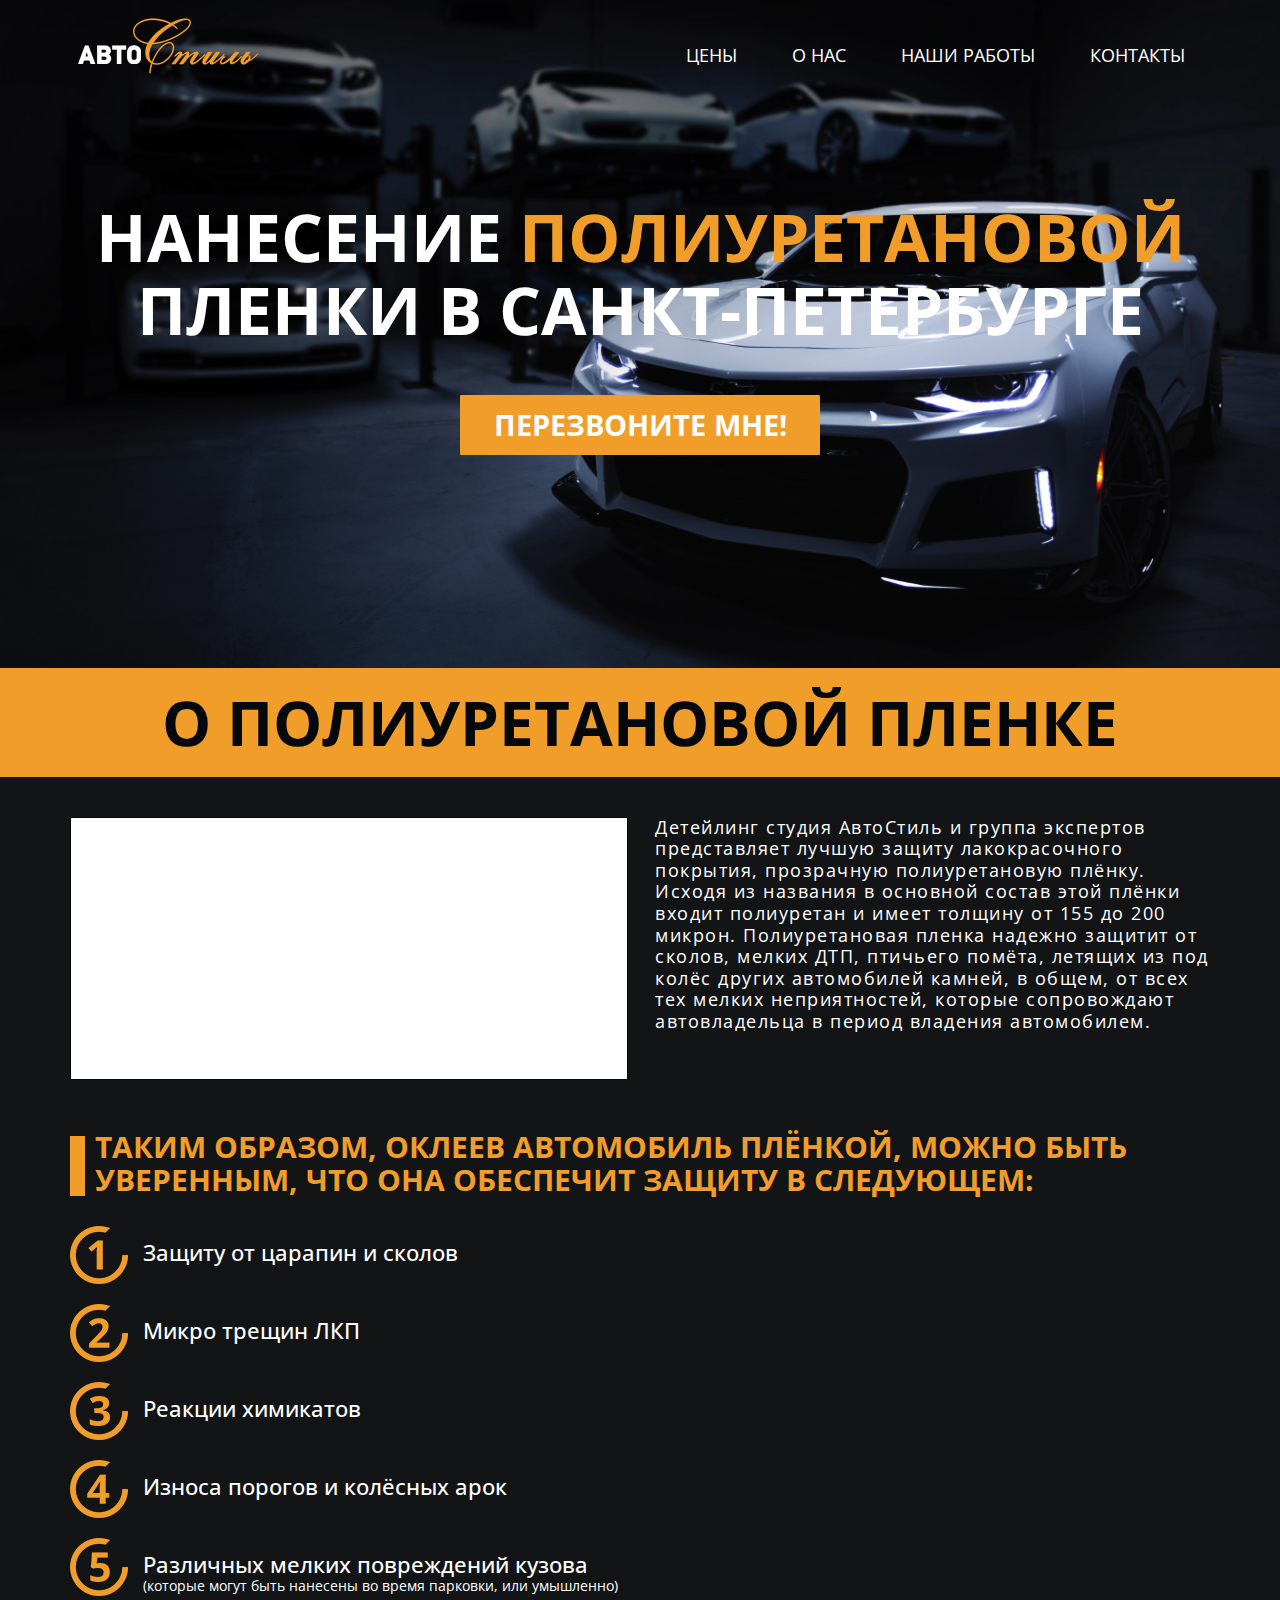
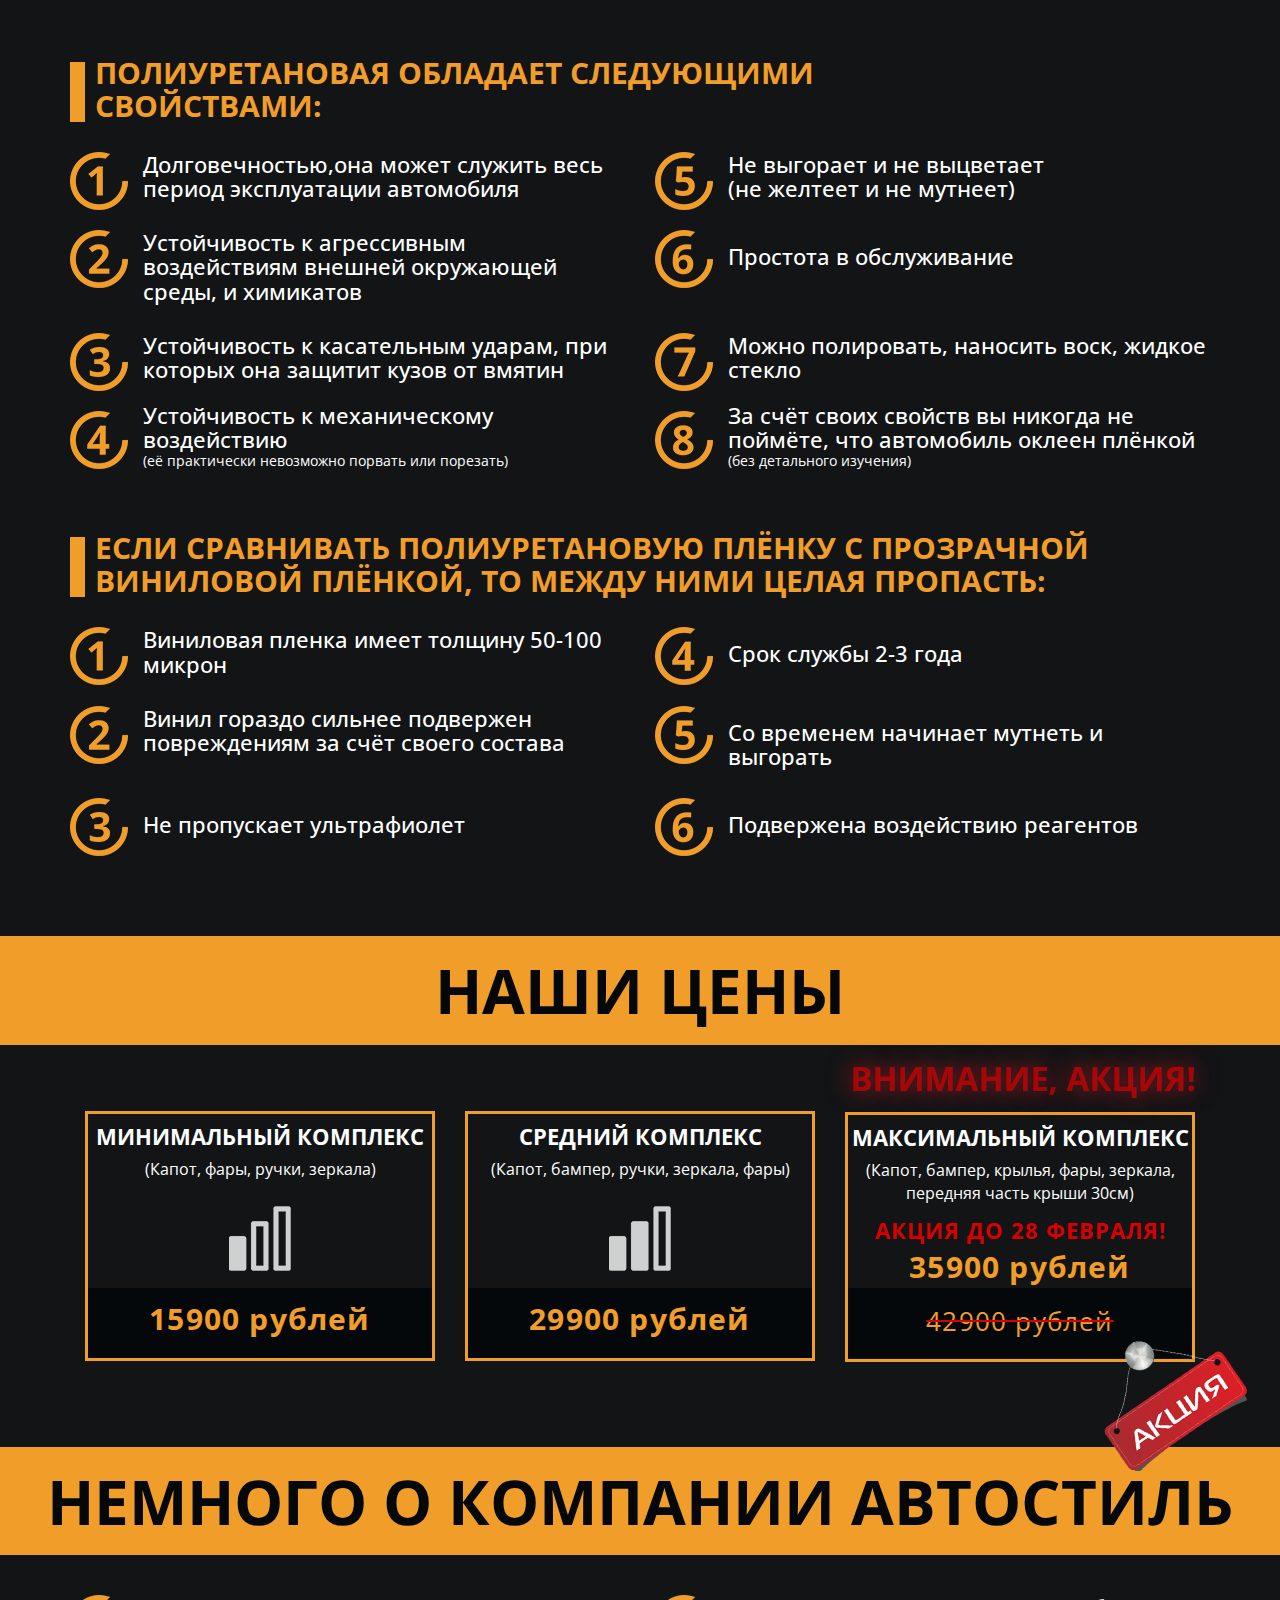
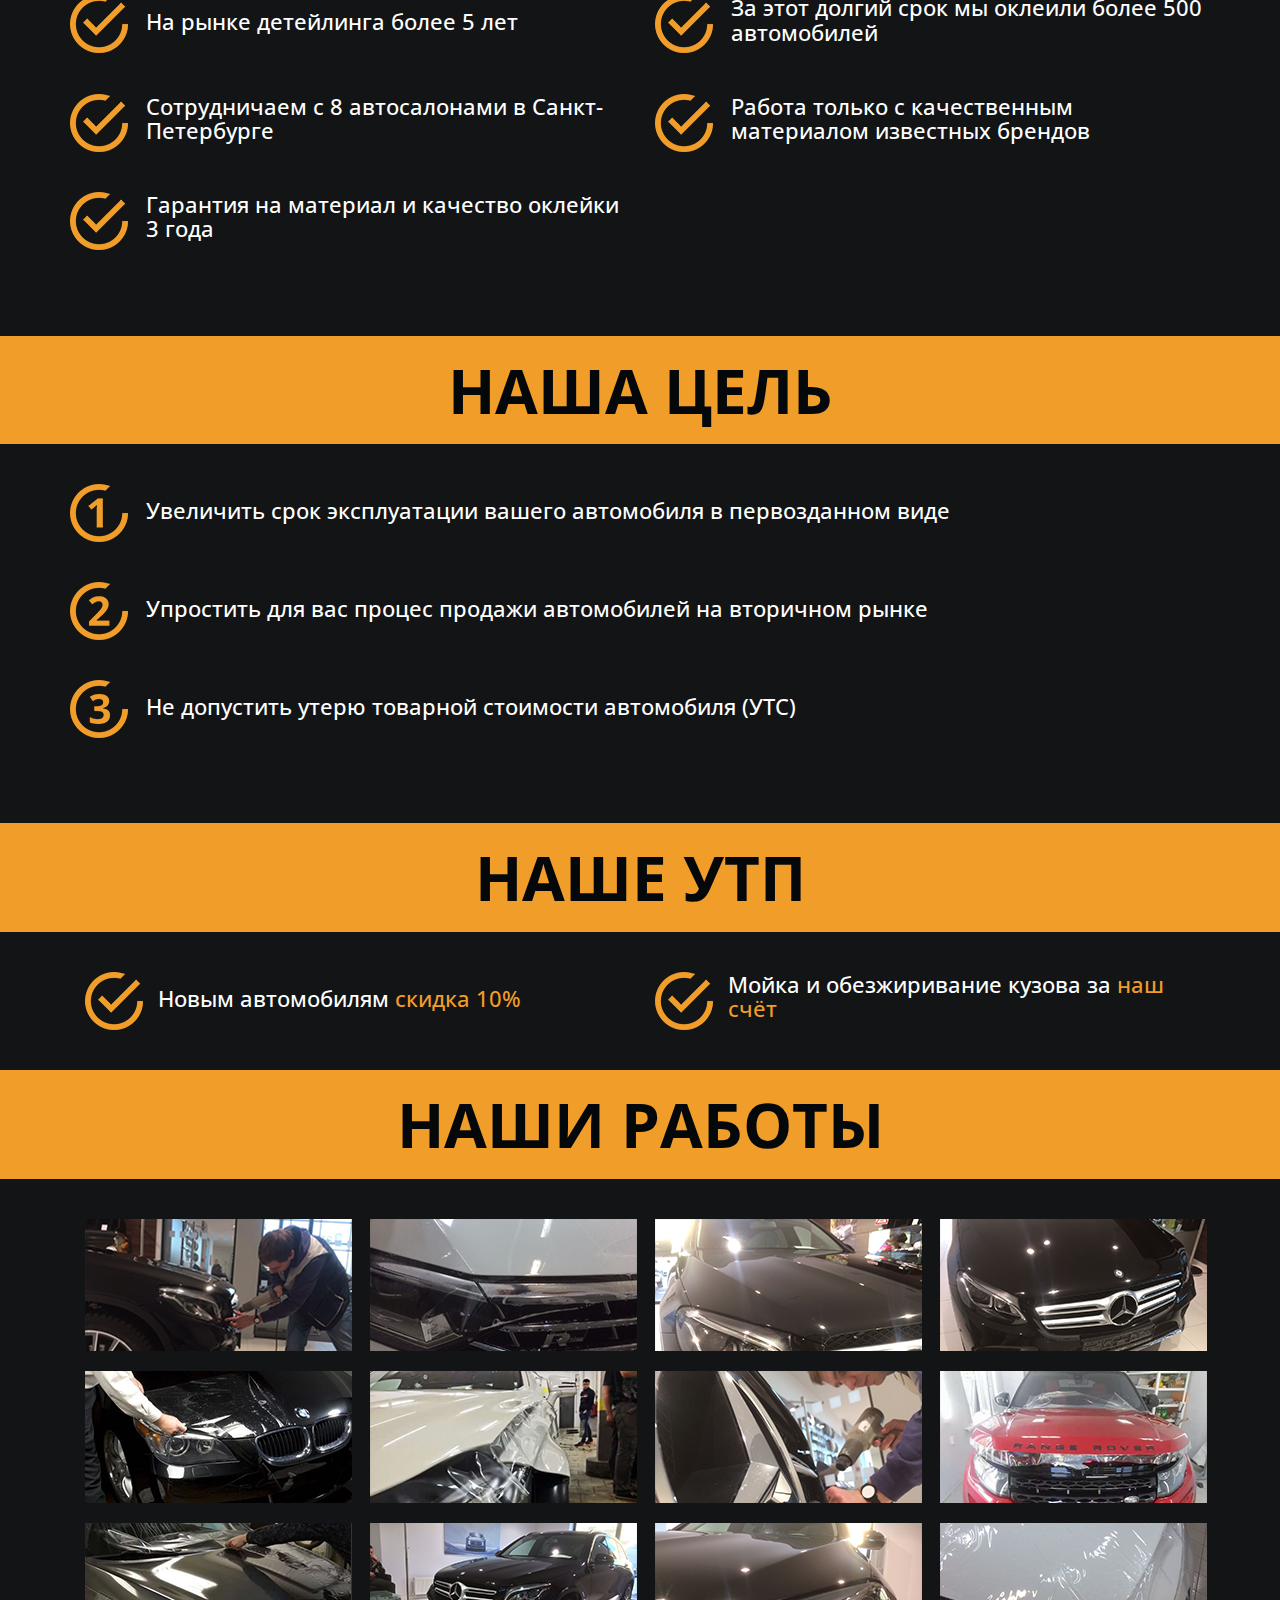
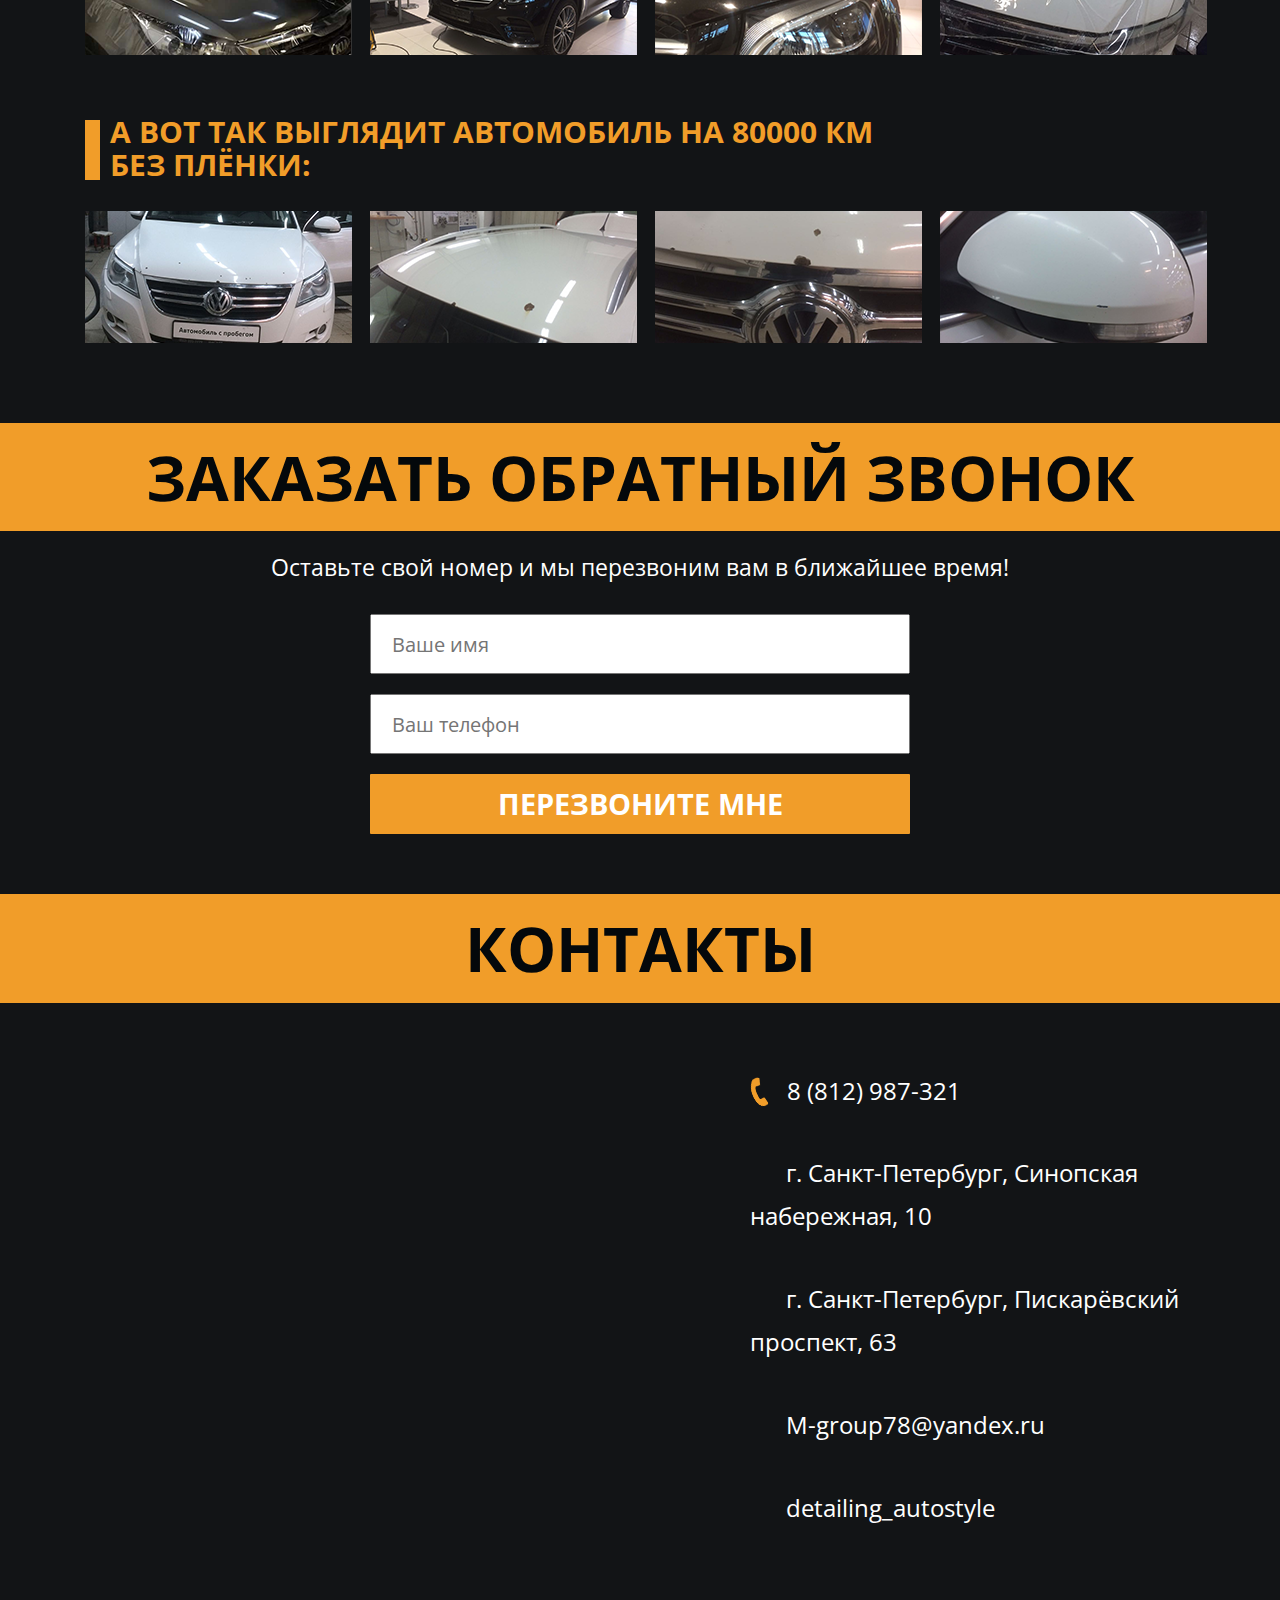
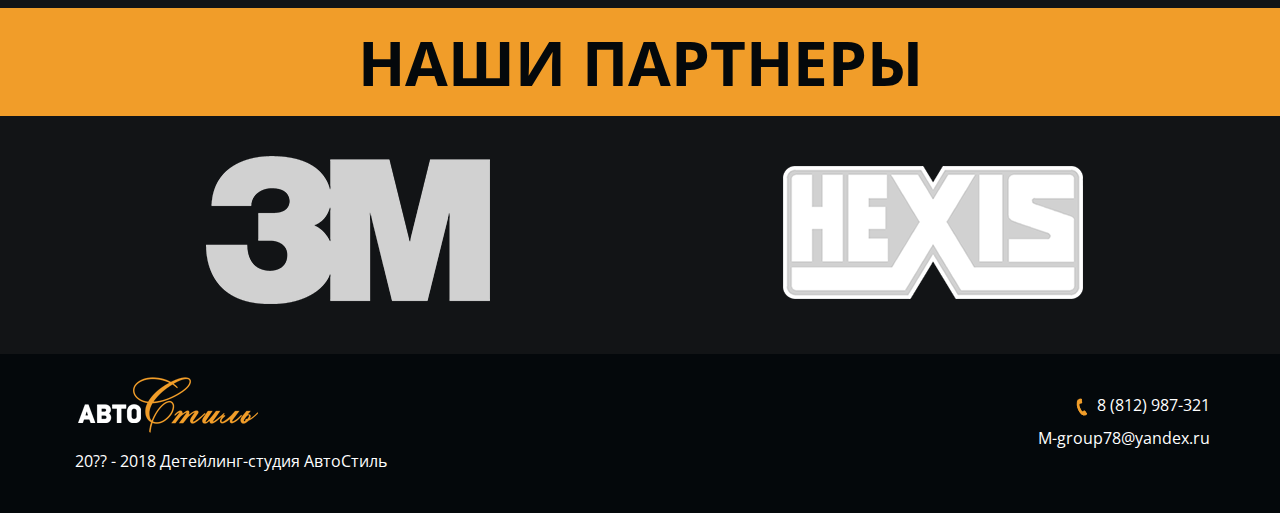
==== commit 1fb2402d: "Add files via upload" ====
--- a/Di/index.html
+++ b/Di/index.html
@@ -16,7 +16,7 @@
     <link href="css/style.css" rel="stylesheet">
     
     <!-- Animate -->
-    <!-- <link href="css/animate.css" rel="stylesheet"> -->
+    <link href="css/animate.css" rel="stylesheet">
     
     <link rel="stylesheet" href="css/fontawesome.min.css">    
     <script src="https://use.fontawesome.com/a5b47e8af5.js"></script>
@@ -27,7 +27,7 @@
   <body>
         
 
-    <main class="main">
+    <main class="main" id="main">
         <div class="container">
             <div class="row">
                 <nav class="navbar navbar-default navbar-fixed-top">
@@ -48,10 +48,10 @@
                      
                       
                       <ul class="nav navbar-nav navbar-right menu">
-                        <li><a href="#buy" class="buynow">Цены</a></li>
-                        <li><a href="#how" class="how">О нас</a></li>
-                        <li><a href="#why" class="whychooseus">Наши работы</a> </li>
-                        <li><a href="#rev" class="rev">Контакты</a></li>
+                        <li><a href="#prices" class="buynow">Цены</a></li>
+                        <li><a href="#about" class="how">О нас</a></li>
+                        <li><a href="#works" class="whychooseus">Наши работы</a> </li>
+                        <li><a href="#contacts" class="rev">Контакты</a></li>
                         
                       </ul>
                 </nav>
@@ -82,11 +82,13 @@
             <div class="row">
                 <div class="col-lg-4 col-lg-offset-4 col-md-6 col-md-offset-3">
                     <div class="callme">
-                        <button class="btn">перезвоните мне!</button>
-                    </div>
-                </div>
-            </div>
-            <div class="down"><a href="#" class=""><i class="fa fa-angle-double-down" aria-hidden="true"></i></a></div>
+                        <form action="#call">
+                            <button class="btn">перезвоните мне!</button>
+                        </form>
+                    </div>
+                </div>
+            </div>
+            <div class="down"><a href="#desc" class=""><i class="fa fa-angle-double-down wow bounce" aria-hidden="true"></i></a></div>
             </div>
     </main>
 
@@ -94,7 +96,7 @@
     
 
     <section class="desc">
-         <span class="title">о Полиуретановой пленке</span>
+         <span class="title" id="desc">о Полиуретановой пленке</span>
         <div class="container">
             <div class="row">
                 <div class="col-lg-6 col-md-12">
@@ -629,7 +631,7 @@
     
     
     <section class="price">
-        <span class="title">Наши цены</span>
+        <span class="title" id="prices">Наши цены</span>
         <div class="container">
             <div class="raw">
                 
@@ -690,7 +692,7 @@
 
 
     <section class="about">
-        <span class="title">Немного о компании АвтоСтиль</span>
+        <span class="title" id="about">Немного о компании АвтоСтиль</span>
         <div class="container">
             <div class="row">
                 <div class="about-block">
@@ -783,7 +785,7 @@
         </div>
     </section>
 
-    <sectiom class="about">
+    <sectiom class="about about-size">
         <span class="title">Наша цель</span>
         <div class="container">
             <div class="row">
@@ -843,7 +845,7 @@
         </div>
     </sectiom>
 
-    <section class="about">
+    <section class="about about-size">
         <span class="title">Наше утп</span>
         <div class="container">
             <div class="raw">
@@ -883,53 +885,53 @@
 
 
 
-    <section class="works">
-        <span class="title">наши работы</span>
+    <section class="works about-size">
+        <span class="title" id="works">наши работы</span>
         <div class="container">
             <div class="raw">
                 <div class="works-photo">
-                    <div class="col-lg-3 col-lg-offset-0 col-md-offset-4 col-sm-offset-4 col-xs-offset-1">
+                    <div class="col-lg-3 col-lg-offset-0 col-md-0 col-md-offset-0 col-sm-offset-0 col-xs-offset-0">
                         <a data-fancybox="gallery" href="img/photo/big/1.jpg"><img src="img/photo/small/1.png"></a>
                     </div>
-                    <div class="col-lg-3 col-lg-offset-0 col-md-offset-4 col-sm-offset-4 col-xs-offset-1">
+                    <div class="col-lg-3 col-lg-offset-0 col-md-0 col-md-offset-0 col-sm-offset-0 col-xs-offset-0">
                         <a data-fancybox="gallery" href="img/photo/big/2.jpg"><img src="img/photo/small/2.png"></a>
                     </div>
-                    <div class="col-lg-3 col-lg-offset-0 col-md-offset-4 col-sm-offset-4 col-xs-offset-1">
+                    <div class="col-lg-3 col-lg-offset-0 col-md-0 col-md-offset-0 col-sm-offset-0 col-xs-offset-0">
                         <a data-fancybox="gallery" href="img/photo/big/3.jpg"><img src="img/photo/small/3.png"></a>
                     </div>
-                    <div class="col-lg-3 col-lg-offset-0 col-md-offset-4 col-sm-offset-4 col-xs-offset-1">
+                    <div class="col-lg-3 col-lg-offset-0 col-md-0 col-md-offset-0 col-sm-offset-0 col-xs-offset-0">
                         <a data-fancybox="gallery" href="img/photo/big/4.jpg"><img src="img/photo/small/4.png"></a>
                     </div>
                 </div>
             </div>
             <div class="raw">
                 <div class="works-photo">
-                    <div class="col-lg-3 col-lg-offset-0 col-md-offset-4 col-sm-offset-4 col-xs-offset-1">
+                    <div class="col-lg-3 col-lg-offset-0 col-md-0 col-md-offset-0 col-sm-offset-0 col-xs-offset-0">
                         <a data-fancybox="gallery" href="img/photo/big/5.jpg"><img src="img/photo/small/5.png"></a>
                     </div>
-                    <div class="col-lg-3 col-lg-offset-0 col-md-offset-4 col-sm-offset-4 col-xs-offset-1">
+                    <div class="col-lg-3 col-lg-offset-0 col-md-0 col-md-offset-0 col-sm-offset-0 col-xs-offset-0">
                         <a data-fancybox="gallery" href="img/photo/big/6.jpg"><img src="img/photo/small/6.png"></a>
                     </div>
-                    <div class="col-lg-3 col-lg-offset-0 col-md-offset-4 col-sm-offset-4 col-xs-offset-1">
+                    <div class="col-lg-3 col-lg-offset-0 col-md-0 col-md-offset-0 col-sm-offset-0 col-xs-offset-0">
                         <a data-fancybox="gallery" href="img/photo/big/7.jpg"><img src="img/photo/small/7.png"></a>
                     </div>
-                    <div class="col-lg-3 col-lg-offset-0 col-md-offset-4 col-sm-offset-4 col-xs-offset-1">
+                    <div class="col-lg-3 col-lg-offset-0 col-md-0 col-md-offset-0 col-sm-offset-0 col-xs-offset-0">
                         <a data-fancybox="gallery" href="img/photo/big/8.jpg"><img src="img/photo/small/8.png"></a>
                     </div>
                 </div>
             </div>
             <div class="raw">
                 <div class="works-photo">
-                    <div class="col-lg-3 col-lg-offset-0 col-md-offset-4 col-sm-offset-4 col-xs-offset-1">
+                    <div class="col-lg-3 col-lg-offset-0 col-md-0 col-md-offset-0 col-sm-offset-0 col-xs-offset-0">
                         <a data-fancybox="gallery" href="img/photo/big/9.jpg"><img src="img/photo/small/9.png"></a>
                     </div>
-                    <div class="col-lg-3 col-lg-offset-0 col-md-offset-4 col-sm-offset-4 col-xs-offset-1">
+                    <div class="col-lg-3 col-lg-offset-0 col-md-0 col-md-offset-0 col-sm-offset-0 col-xs-offset-0">
                         <a data-fancybox="gallery" href="img/photo/big/10.jpg"><img src="img/photo/small/10.png"></a>
                     </div>
-                    <div class="col-lg-3 col-lg-offset-0 col-md-offset-4 col-sm-offset-4 col-xs-offset-1">
+                    <div class="col-lg-3 col-lg-offset-0 col-md-0 col-md-offset-0 col-sm-offset-0 col-xs-offset-0">
                         <a data-fancybox="gallery" href="img/photo/big/11.jpg"><img src="img/photo/small/11.png"></a>
                     </div>
-                    <div class="col-lg-3 col-lg-offset-0 col-md-offset-4 col-sm-offset-4 col-xs-offset-1">
+                    <div class="col-lg-3 col-lg-offset-0 col-md-0 col-md-offset-0 col-sm-offset-0 col-xs-offset-0">
                         <a data-fancybox="gallery" href="img/photo/big/12.jpg"><img src="img/photo/small/12.png"></a>
                     </div>
                 </div>
@@ -948,16 +950,16 @@
             </div>
             <div class="raw">
                 <div class="works-photo">
-                    <div class="col-lg-3 col-lg-3 col-lg-offset-0 col-md-offset-4 col-sm-offset-4 col-xs-offset-1">
+                    <div class="col-lg-3 col-lg-3 col-lg-offset-0 col-md- col-md-offset-0 col-sm-offset-0 col-xs-offset-0">
                         <a data-fancybox="gallery" href="img/photo/unlucky/1.jpg"><img src="img/photo/unluckysmall/1.png"></a>
                     </div>
-                    <div class="col-lg-3 col-lg-3 col-lg-offset-0 col-md-offset-4 col-sm-offset-4 col-xs-offset-1">
+                    <div class="col-lg-3 col-lg-3 col-lg-offset-0 col-md- col-md-offset-0 col-sm-offset-0 col-xs-offset-0">
                         <a data-fancybox="gallery" href="img/photo/unlucky/2.jpg"><img src="img/photo/unluckysmall/2.png"></a>
                     </div>
-                    <div class="col-lg-3 col-lg-3 col-lg-offset-0 col-md-offset-4 col-sm-offset-4 col-xs-offset-1">
+                    <div class="col-lg-3 col-lg-3 col-lg-offset-0 col-md- col-md-offset-0 col-sm-offset-0 col-xs-offset-0">
                         <a data-fancybox="gallery" href="img/photo/unlucky/3.jpg"><img src="img/photo/unluckysmall/3.png"></a>
                     </div>
-                    <div class="col-lg-3 col-lg-3 col-lg-offset-0 col-md-offset-4 col-sm-offset-4 col-xs-offset-1">
+                    <div class="col-lg-3 col-lg-3 col-lg-offset-0 col-md- col-md-offset-0 col-sm-offset-0 col-xs-offset-0">
                         <a data-fancybox="gallery" href="img/photo/unlucky/4.jpg"><img src="img/photo/unluckysmall/4.png"></a>
                     </div>
                 </div>
@@ -968,6 +970,138 @@
 
         </div>
     </section>
+
+
+    <section class="call">
+         <span class="title" id="call">заказать обратный звонок</span>
+         <div class="container">
+             <div class="raw">
+                 <div class="col-lg-10 col-lg-offset-1">
+                     <div class="call-title">
+                         <p>Оставьте свой номер и мы перезвоним вам в ближайшее время!</p>
+                     </div>
+                 </div>
+             </div>
+             <div class="raw">
+                 <div class="col-lg-6 col-lg-offset-3 col-md-6 col-md-offset-3">
+                     <div class="call-form">
+                         <form action="#">
+                             <div class="call-input">
+                                 <input type="text" required class="call-form-name call-input-field" placeholder="Ваше имя">
+                                 <input type="text" required id="phone" class="call-form-phone call-input-field" placeholder="Ваш телефон"> 
+                                 <button class="btn call-form-btn">Перeзвоните мне</button>
+                             </div>
+                         </form>
+                     </div>
+                 </div>
+             </div>
+         </div>
+    </section>
+
+
+    <section class="contact">
+        <span class="title" id="contacts">Контакты</span>
+        <div class="container">
+            <div class="raw">
+                <div class="col-lg-6">
+                   <div class="contact-map">
+                       <script type="text/javascript" charset="utf-8" async src="https://api-maps.yandex.ru/services/constructor/1.0/js/?um=constructor%3A28630557c8906bc7ab241d02927e53ea5de28c589399a37ab3d3914d55015847&amp;width=100%25&amp;height=470&amp;lang=ru_RU&amp;scroll=true"></script>
+                   </div>
+                </div>
+                <div class="col-lg-5 col-lg-offset-1">
+                   <div class="contact-desc">
+                       <div class="contact-phone">
+                           <div class="phone-icon">
+                               <img src="img/Icons/phone.png" alt="">
+                                <span class="phone-text">8 (812) 987-321</span>
+                           </div>
+                          
+                       </div>
+                       <div class="contact-adress">
+                           <div class="adress-icon">
+                               <i class="fa fa-map-marker" aria-hidden="true"></i>
+                                <span class="adress-text">г. Санкт-Петербург, Синопская набережная, 10</span>
+                           </div>
+                          
+                       </div>
+                       <div class="contact-adress">
+                           <div class="adress-icon">
+                               <i class="fa fa-map-marker" aria-hidden="true"></i>
+                                <span class="adress-text">г. Санкт-Петербург, Пискарёвский проспект, 63</span>
+                           </div>
+                          
+                       </div>
+                       <div class="contact-adress">
+                           <div class="adress-icon">
+                              <i class="fa fa-envelope" aria-hidden="true"></i>
+                                <span class="adress-text">M-group78@yandex.ru</span>
+                           </div>
+                          
+                       </div>
+                       <div class="contact-adress">
+                           <div class="adress-icon">
+                               <i class="fa fa-instagram" aria-hidden="true"></i>
+                                <a href="https://www.instagram.com/detailing_autostyle/" class="adress-text" target="_blank">detailing_autostyle</a>
+                           </div>
+                          
+                       </div>
+                   </div>
+                </div>
+            </div>
+        </div>
+    </section>
+
+
+
+    <section class="partners">
+        <span class="title">наши партнеры</span>
+        <div class="container">
+            <div class="row">
+                <div class="col-lg-6">
+                    <p class="partners-logo">
+                        <img src="img/logo/3m.png" alt="">
+                    </p>
+                </div>
+                <div class="col-lg-6">
+                    <p class="partners-logo logo-hexis">
+                        <img src="img/logo/logo-hexis.png" alt="">
+                    </p>
+                </div>
+            </div>
+        </div>
+    </section>
+
+
+
+    <footer class="footer">
+        <div class="container">
+            <div class="row">
+                <div class="col-lg-3 col-md-12">
+                    <div class="footer-logo">
+                        <a href="#main"><img src="img/logo/Logotype.png" alt=""></a>
+                    </div>
+                </div>
+                <div class="col-lg-3 col-lg-offset-6 col-md-12 col-md-offset-0">
+                    <div class="footer-contacts">
+                        <div class="footer-contacts-phone">
+                            <img src="img/Icons/phone-small.png" alt="">
+                            <span class="phone-text">8 (812) 987-321</span>
+                        </div>
+                        <div class="footer-contacts-email">
+                            <i class="fa fa-envelope" aria-hidden="true"></i>
+                            <span class="phone-text">M-group78@yandex.ru</span>
+                        </div>
+                    </div>
+                </div>
+            </div>
+            <div class="raw">
+                <div class="col-lg-4 col-md-12">
+                    <div class="footer-data">20?? - 2018 Детейлинг-студия АвтоСтиль
+                    </div>
+                </div>
+            </div>
+        </div>
+    </footer>
         
 
 
@@ -985,20 +1119,31 @@
     <!-- Slide -->
     <!-- <script type="text/javascript" src="js/slide.js"></script> -->
 
+   <!--  MaskInput 0-> -->
+    <script src="js/jquery.maskedinput.min.js"></script>
+    <script>
+        jQuery(function($){
+           $("#phone").mask("+7 (999) 999-99-99");
+        });
+    </script>
+
+    <script type="text/javascript" src="js/slide.js"></script>
+    
 
     <!-- Parallax -->
     <!-- <script src="js/parallax.min.js"></script> -->
     
     <!-- Animate WOW -->
-    <!-- <script src="js/wow.min.js"></script>
+    <script src="js/wow.min.js"></script>
     <script>
        new WOW().init();
-    </script> -->
+    </script>
+    
 
     <!-- Fotorama -->
-    <link  href="http://cdnjs.cloudflare.com/ajax/libs/fotorama/4.6.4/fotorama.css" rel="stylesheet"> 
+    <!-- <link  href="http://cdnjs.cloudflare.com/ajax/libs/fotorama/4.6.4/fotorama.css" rel="stylesheet">  -->
     <!-- <script src="http://cdnjs.cloudflare.com/ajax/libs/fotorama/4.6.4/fotorama.js"></script> -->
-    
+
     <!-- Video-bg -->
     <!-- <sctipt src="js.jquery.vide.min.js"></sctipt> -->
 
@@ -1007,4 +1152,4 @@
 
 
   </body>
-</html>+</html0--- a/Di/css/style.css
+++ b/Di/css/style.css
@@ -57,6 +57,12 @@
   border: none;
   position: absolute;
 }
+.main .navbar .navbar-header {
+  cursor: default;
+}
+.main .navbar .navbar-header a:hover {
+  cursor: default;
+}
 .main .navbar .navbar-nav li a {
   font-size: 18px;
   font-family: 'Open Sans', sans-serif;
@@ -340,6 +346,9 @@
   margin-top: -3%;
   letter-spacing: 0.12rem;
 }
+.about-size {
+  margin-top: -4rem;
+}
 .about .subtitlemob {
   display: none;
 }
@@ -377,6 +386,7 @@
 }
 .works-photo {
   padding-top: 2rem;
+  text-align: center;
 }
 .works img {
   padding-top: 2rem;
@@ -395,6 +405,152 @@
 }
 .works .rect {
   margin-top: 2.5rem;
+}
+.call {
+  margin-top: 8rem;
+}
+.call .title {
+  padding-right: 2rem;
+  padding-left: 2rem;
+}
+.call-title {
+  padding-top: 2rem;
+  font-size: 2.3rem;
+  font-family: 'Open Sans', sans-serif;
+  font-weight: 400;
+  color: #ffffff;
+  text-align: center;
+}
+.call-form-name {
+  width: 100%;
+  margin-top: 2rem;
+  height: 6rem;
+  padding-left: 2rem;
+  font-size: 2rem;
+}
+.call-form-phone {
+  width: 100%;
+  margin-top: 2rem;
+  height: 6rem;
+  padding-left: 2rem;
+  font-size: 2rem;
+}
+.call-form-btn {
+  width: 100%;
+  margin-top: 2rem;
+  text-align: center;
+  height: 6rem;
+  background-color: #f19d29;
+  text-transform: uppercase;
+  outline: none;
+  font-family: 'Open Sans', sans-serif;
+  font-weight: 700;
+  font-size: 2.9rem;
+  border-radius: 1px;
+  color: #ffffff;
+}
+.call-form-btn:hover {
+  background-color: #cf7e0e;
+  transition: 0.2s linear;
+}
+.contact .title {
+  margin-top: 6rem;
+}
+.contact-map {
+  margin-top: 6rem;
+}
+.contact-desc .contact-phone {
+  margin-top: 6.5rem;
+}
+.contact-desc .contact-phone .phone-icon {
+  display: inline;
+  font-size: 3rem;
+  color: #f19d29;
+}
+.contact-desc .contact-phone .phone-text {
+  font-size: 2.4rem;
+  color: #ffffff;
+  padding-left: 1rem;
+  margin-bottom: -1rem;
+}
+.contact-desc .contact-adress {
+  margin-top: 4rem;
+}
+.contact-desc .contact-adress .adress-icon {
+  display: inline;
+  font-size: 3rem;
+  color: #f19d29;
+}
+.contact-desc .contact-adress .adress-icon a {
+  text-decoration: none;
+  outline: none;
+  border: none;
+}
+.contact-desc .contact-adress .adress-icon a:hover {
+  color: #f19d29;
+  outline: none;
+  border: none;
+  text-decoration: none;
+}
+.contact-desc .contact-adress .adress-icon a a:active {
+  border: none;
+  outline: none;
+  text-decoration: none;
+}
+.contact-desc .contact-adress .adress-text {
+  font-size: 2.4rem;
+  color: #ffffff;
+  padding-left: 1rem;
+  margin-bottom: -1rem;
+}
+.partners {
+  padding-top: 8rem;
+}
+.partners img {
+  padding-top: 4rem;
+}
+.partners-logo {
+  text-align: center;
+}
+.partners .logo-hexis {
+  padding-top: 1rem;
+}
+.footer {
+  margin-top: 4rem;
+  background-color: #04080b;
+  padding-bottom: 4rem;
+}
+.footer-logo {
+  margin-top: 2rem;
+}
+.footer-logo a {
+  text-decoration: none;
+  border: none;
+  outline: none;
+}
+.footer-contacts {
+  margin-top: 4rem;
+  font-size: 1.6rem;
+  color: #ffffff;
+}
+.footer-contacts-phone {
+  text-align: right;
+}
+.footer-contacts .phone-text {
+  padding-left: 0.5rem;
+}
+.footer-contacts-email {
+  padding-top: 1rem;
+  text-align: right;
+}
+.footer-contacts-email .fa {
+  color: #f19d29;
+}
+.footer-data {
+  color: #ffffff;
+  font-size: 1.6rem;
+  text-align: left;
+  margin-left: -1rem;
 }
 @media (max-width: 1199px) {
   body {
@@ -531,6 +687,26 @@
   .about-center {
     text-align: center;
   }
+  .footer-logo {
+    text-align: center;
+    margin-left: 3rem;
+  }
+  .footer-contacts {
+    text-align: center;
+  }
+  .footer-contacts-phone {
+    text-align: center;
+  }
+  .footer-contacts .phone-text {
+    padding-left: -0.5rem;
+  }
+  .footer-contacts-email {
+    text-align: center;
+  }
+  .footer-data {
+    text-align: center;
+    padding-top: 2rem;
+  }
 }
 @media (max-width: 991px) {
   body {
@@ -845,4 +1021,7 @@
   .about-center {
     text-align: center;
   }
-}
+  .call .btn {
+    font-size: 2rem;
+  }
+}
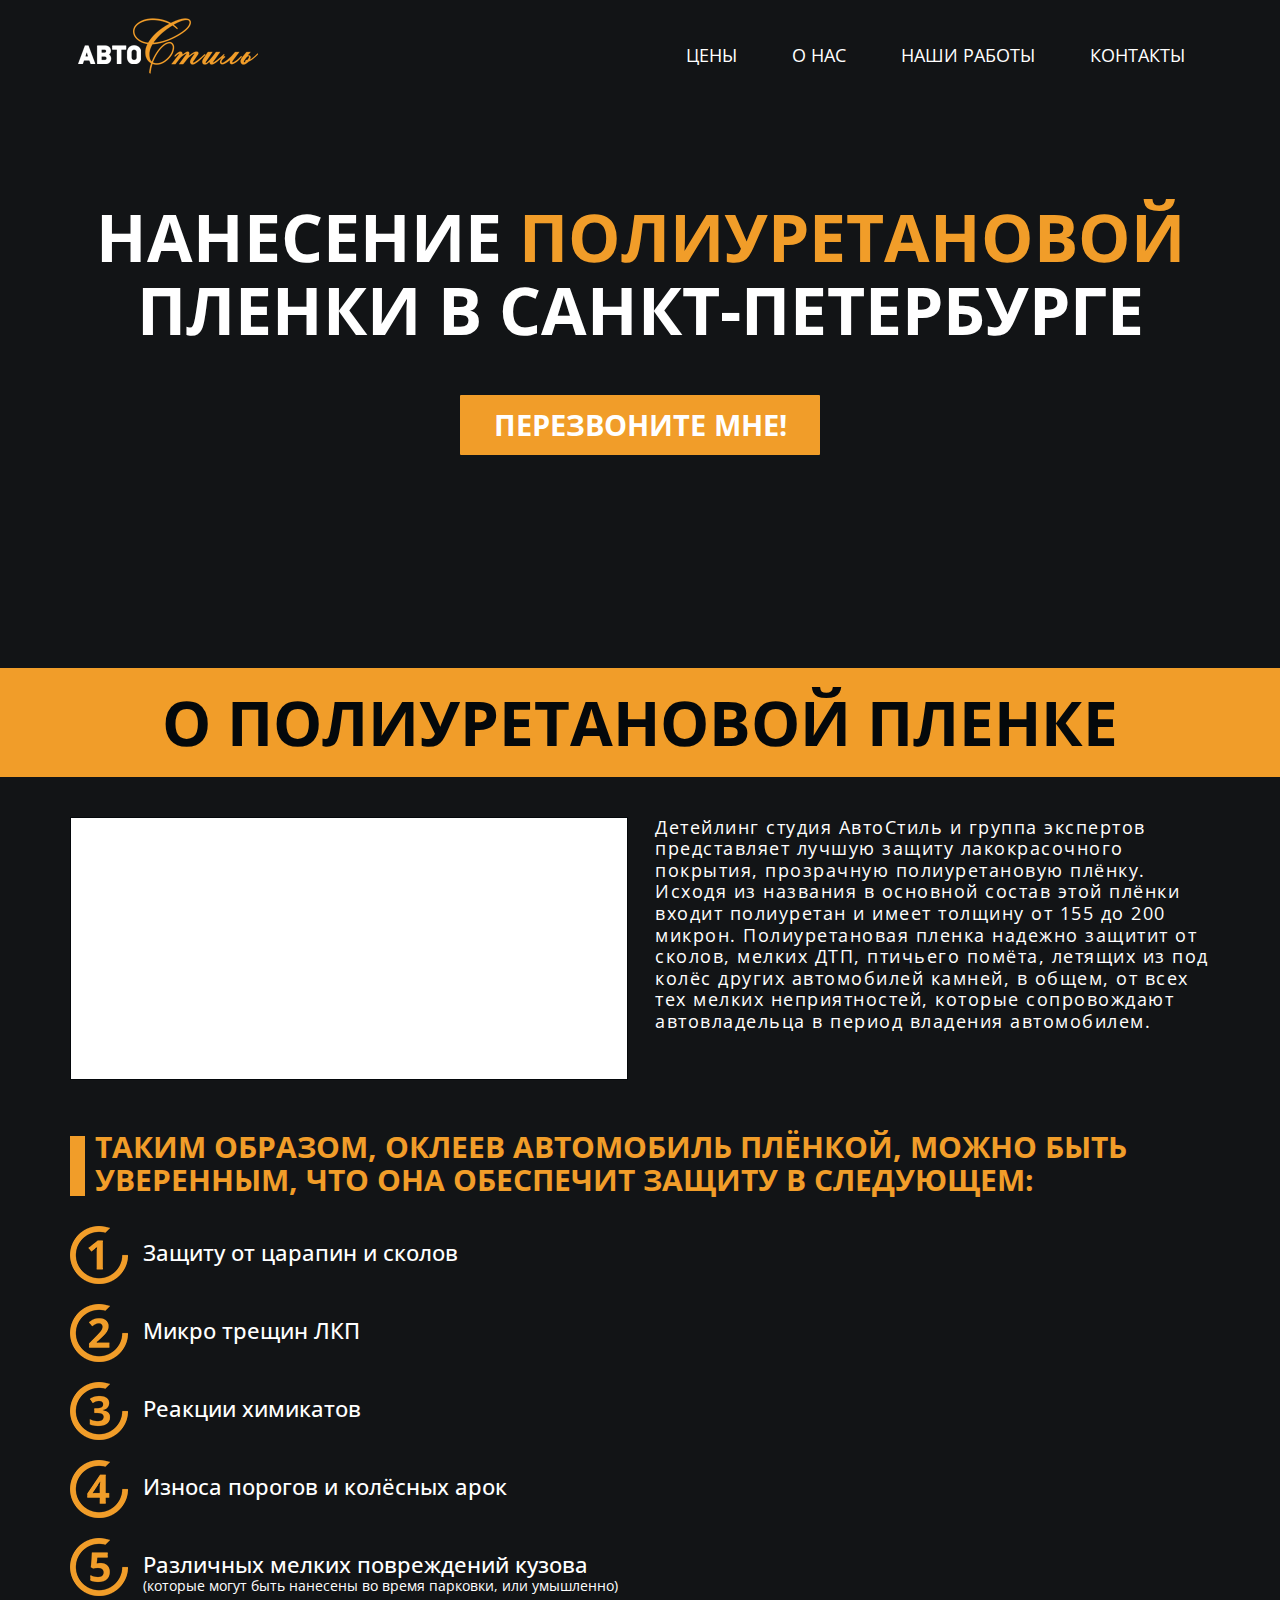
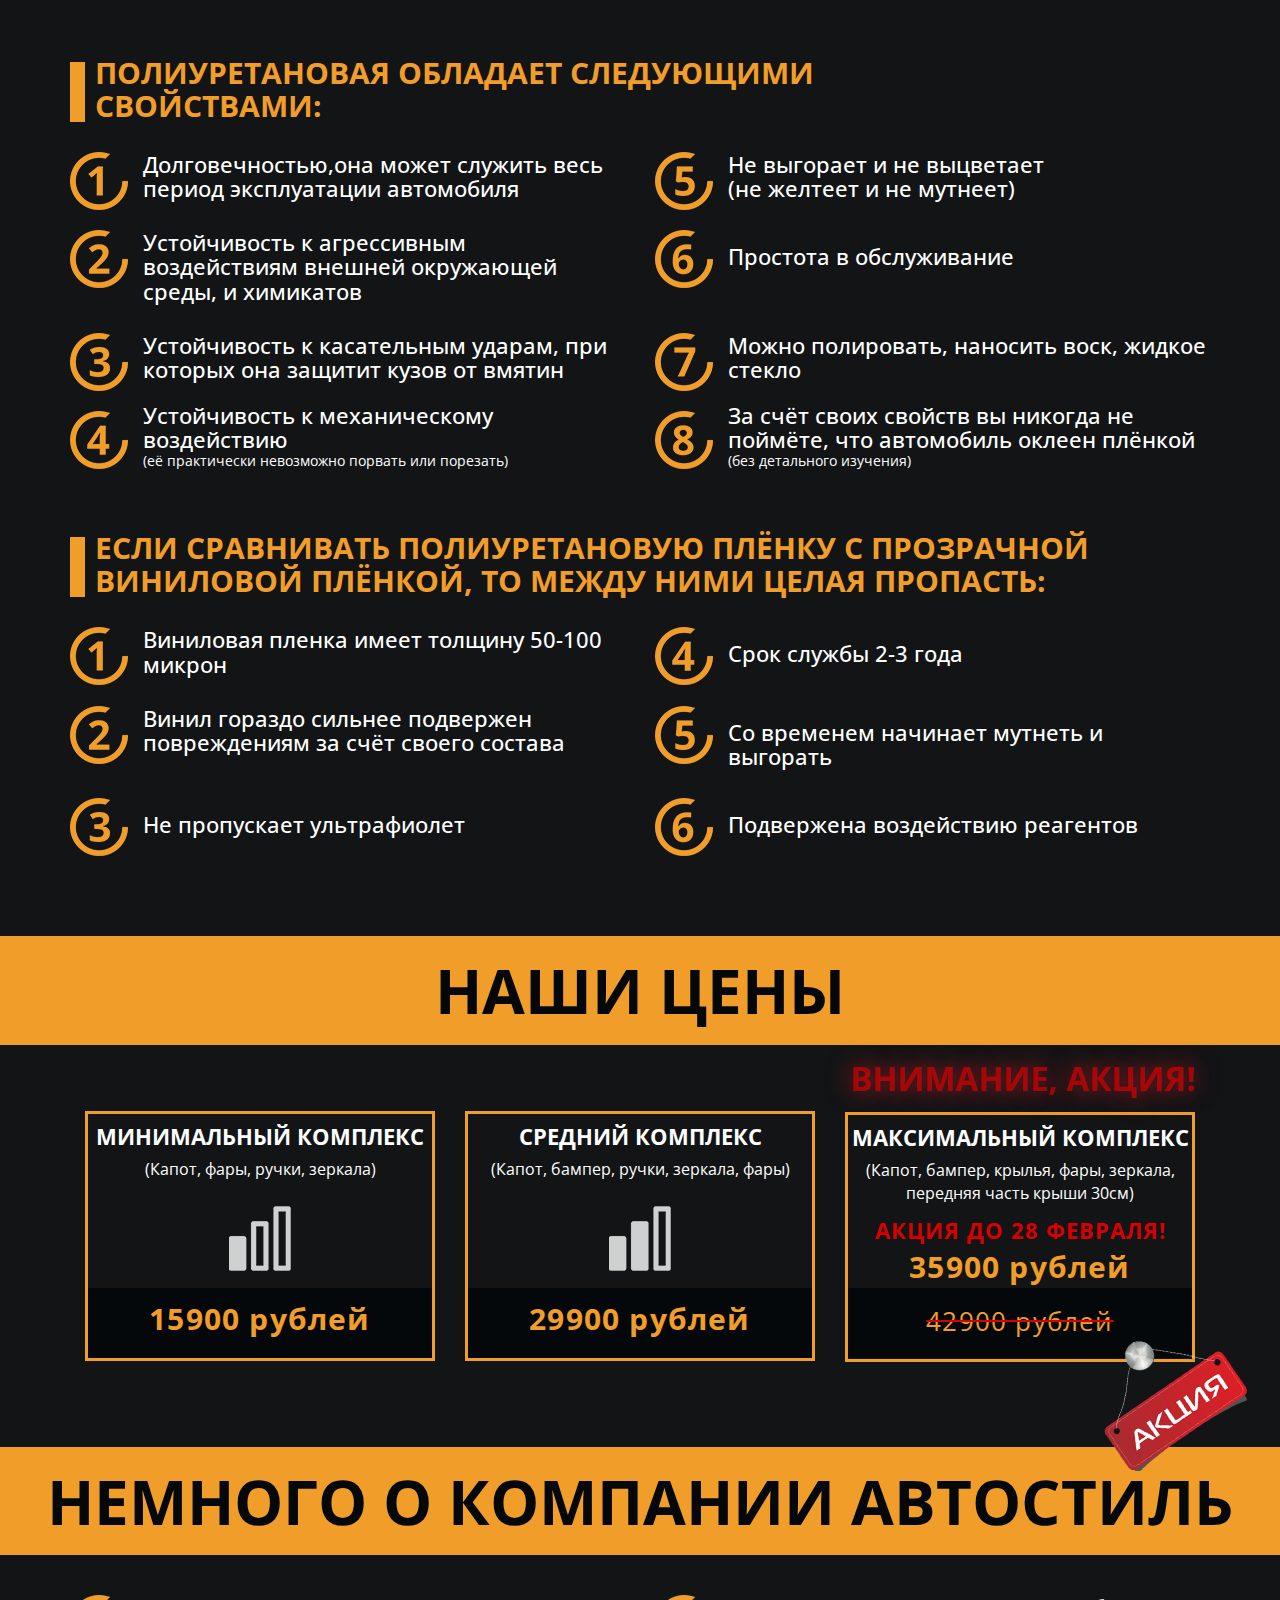
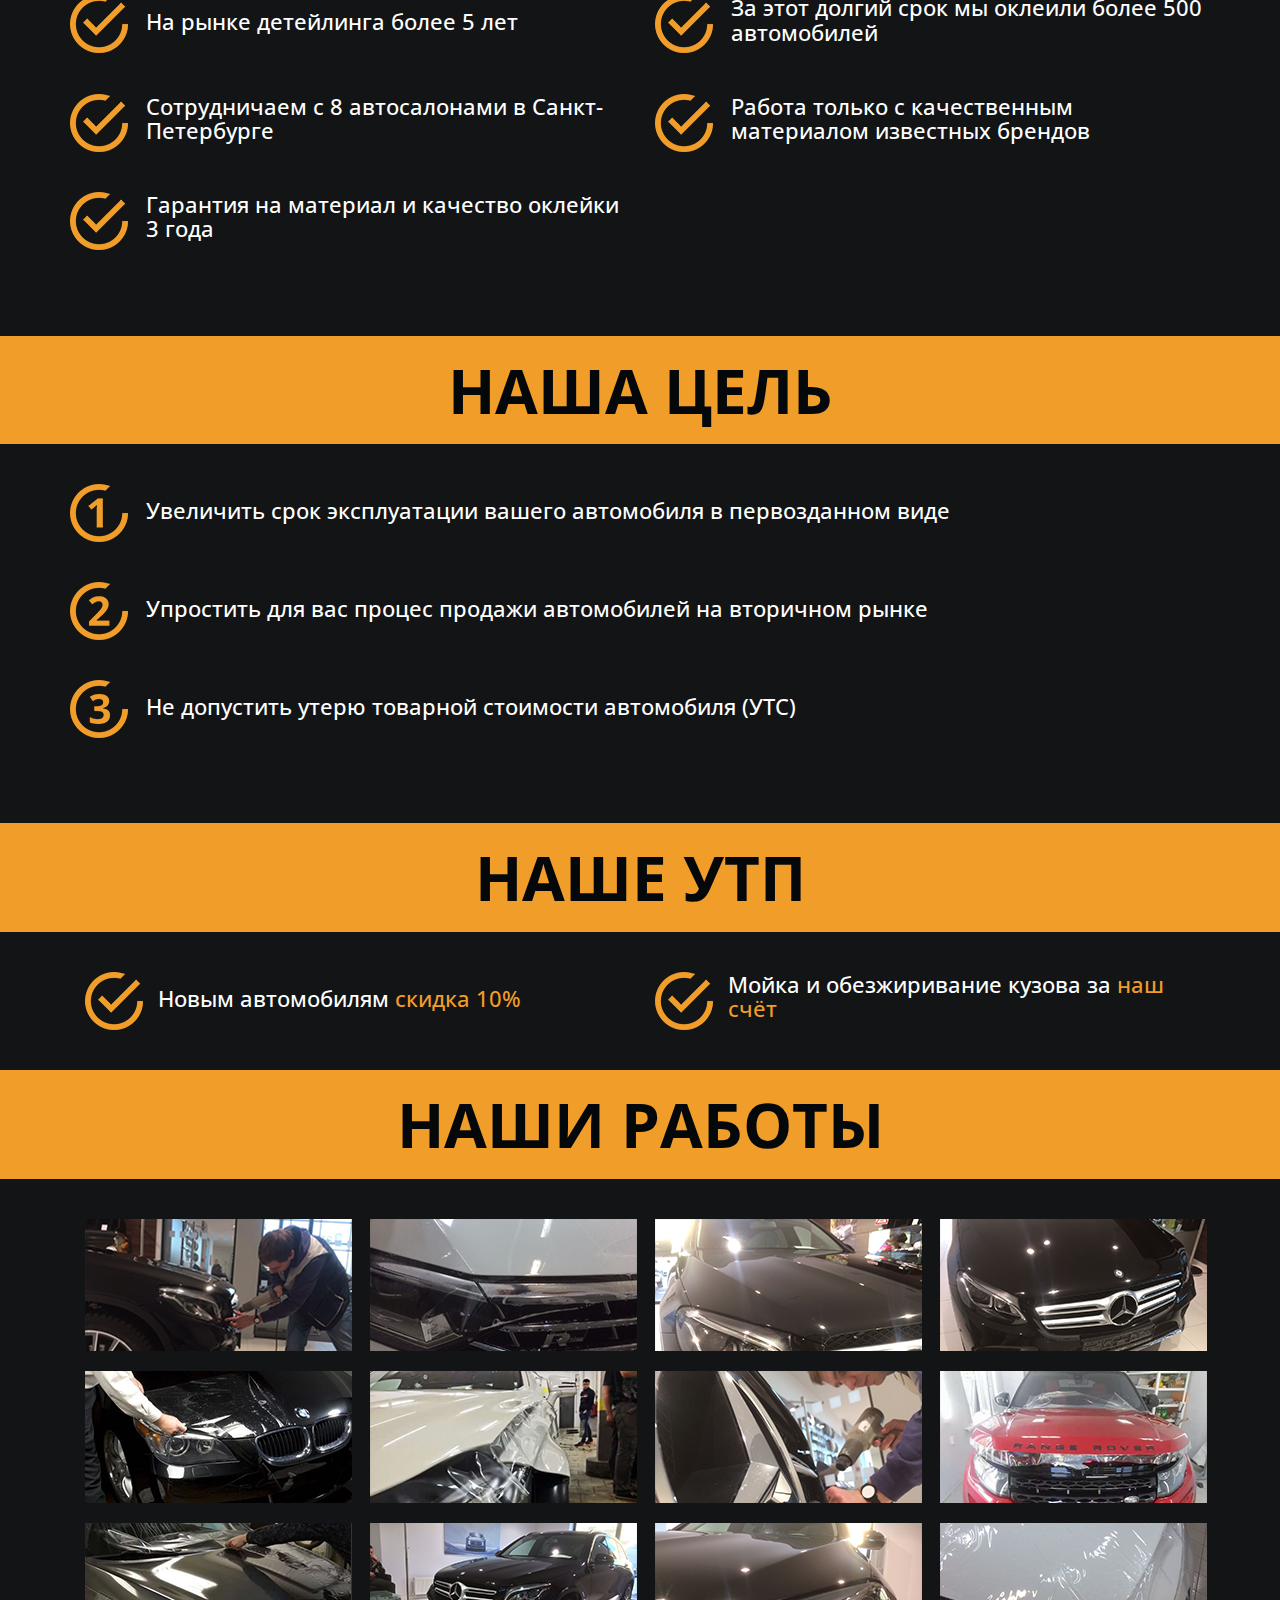
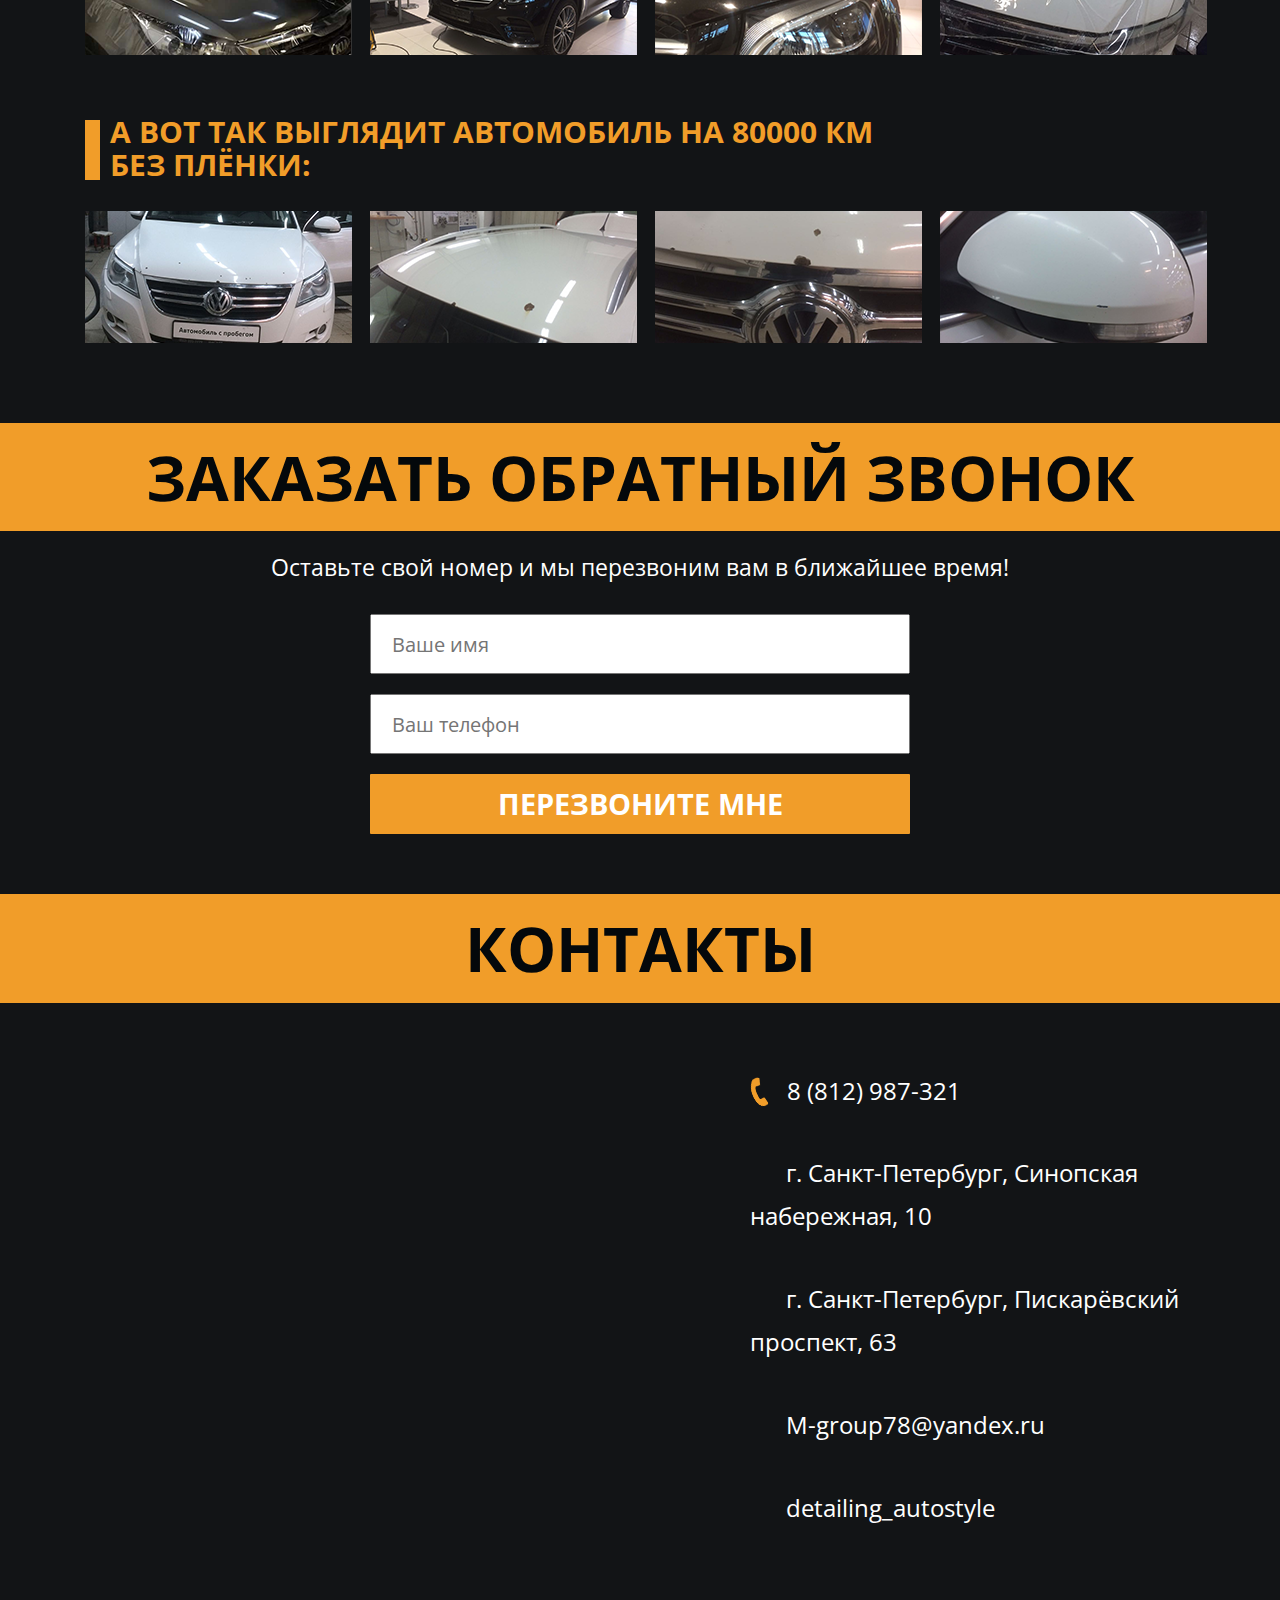
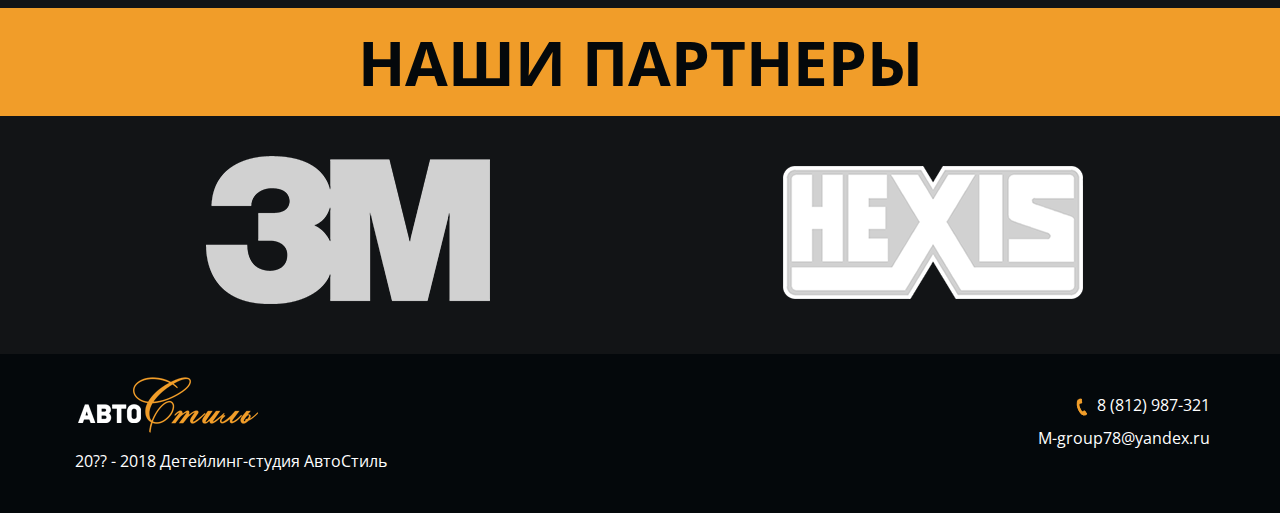
==== commit e4b10a13: "Update index.html" ====
--- a/Di/index.html
+++ b/Di/index.html
@@ -61,11 +61,11 @@
             <div class="row">
                 <div class="col-lg-6 col-lg-offset-3">
                     <div class="mainlogo">
-                        <img src="img/logo/logo.png" alt="">
+                        <img src="https://github.com/romanbronzan/romanbronzan.github.io/blob/master/Di/img/logo/Logo.png?raw=true" alt="">
                     </div>
 
                     <div class="mainlogomob">
-                        <img src="img/logo/logomob.png" alt="">
+                        <img src="https://github.com/romanbronzan/romanbronzan.github.io/blob/master/Di/img/logo/Logomob.png?raw=true" alt="">
                     </div>
 
                 </div>
@@ -1152,4 +1152,4 @@
 
 
   </body>
-</html0+</html0
--- a/Di/css/style.css
+++ b/Di/css/style.css
@@ -3,7 +3,7 @@
   font-size: 10px;
 }
 body {
-  background: #121416 url(../img/bg/istock.jpg) center no-repeat;
+  background: #121416 url(https://github.com/romanbronzan/romanbronzan.github.io/blob/master/Di/img/bg/iStock.jpg?raw=true) center no-repeat;
   background-size: 100%;
   background-attachment: fixed;
   font-family: 'Open Sans', sans-serif;
@@ -48,7 +48,7 @@
   margin-left: 2.5rem;
 }
 .main {
-  background: #121416 url(../img/bg/mainbg.jpg) center no-repeat;
+  background: #121416 url(https://github.com/romanbronzan/romanbronzan.github.io/blob/master/Di/img/bg/mainbg.jpg?raw=true) center no-repeat;
   background-size: cover;
   width: 100%;
 }
@@ -554,7 +554,7 @@
 }
 @media (max-width: 1199px) {
   body {
-    background: #121416 url(../img/bg/iStock.jpg) center repeat;
+    background: #121416 url(https://github.com/romanbronzan/romanbronzan.github.io/blob/master/Di/img/bg/iStock.jpg?raw=true) center repeat;
     background-size: 100%;
     background-attachment: fixed;
     font-family: 'Open Sans', sans-serif;
@@ -710,7 +710,7 @@
 }
 @media (max-width: 991px) {
   body {
-    background: #121416 url(../img/bg/iStockmob.jpg) center repeat;
+    background: #121416 url(https://github.com/romanbronzan/romanbronzan.github.io/blob/master/Di/img/bg/iStockmob.jpg?raw=true) center repeat;
     background-size: 100%;
     background-attachment: fixed;
     font-family: 'Open Sans', sans-serif;
@@ -822,7 +822,7 @@
 }
 @media (max-width: 767px) {
   body {
-    background: #121416 url(../img/bg/iStockmob.jpg) center no-repeat;
+    background: #121416 url(https://github.com/romanbronzan/romanbronzan.github.io/blob/master/Di/img/bg/iStockmob.jpg?raw=true) center no-repeat;
     background-size: 100%;
     background-attachment: fixed;
     font-family: 'Open Sans', sans-serif;
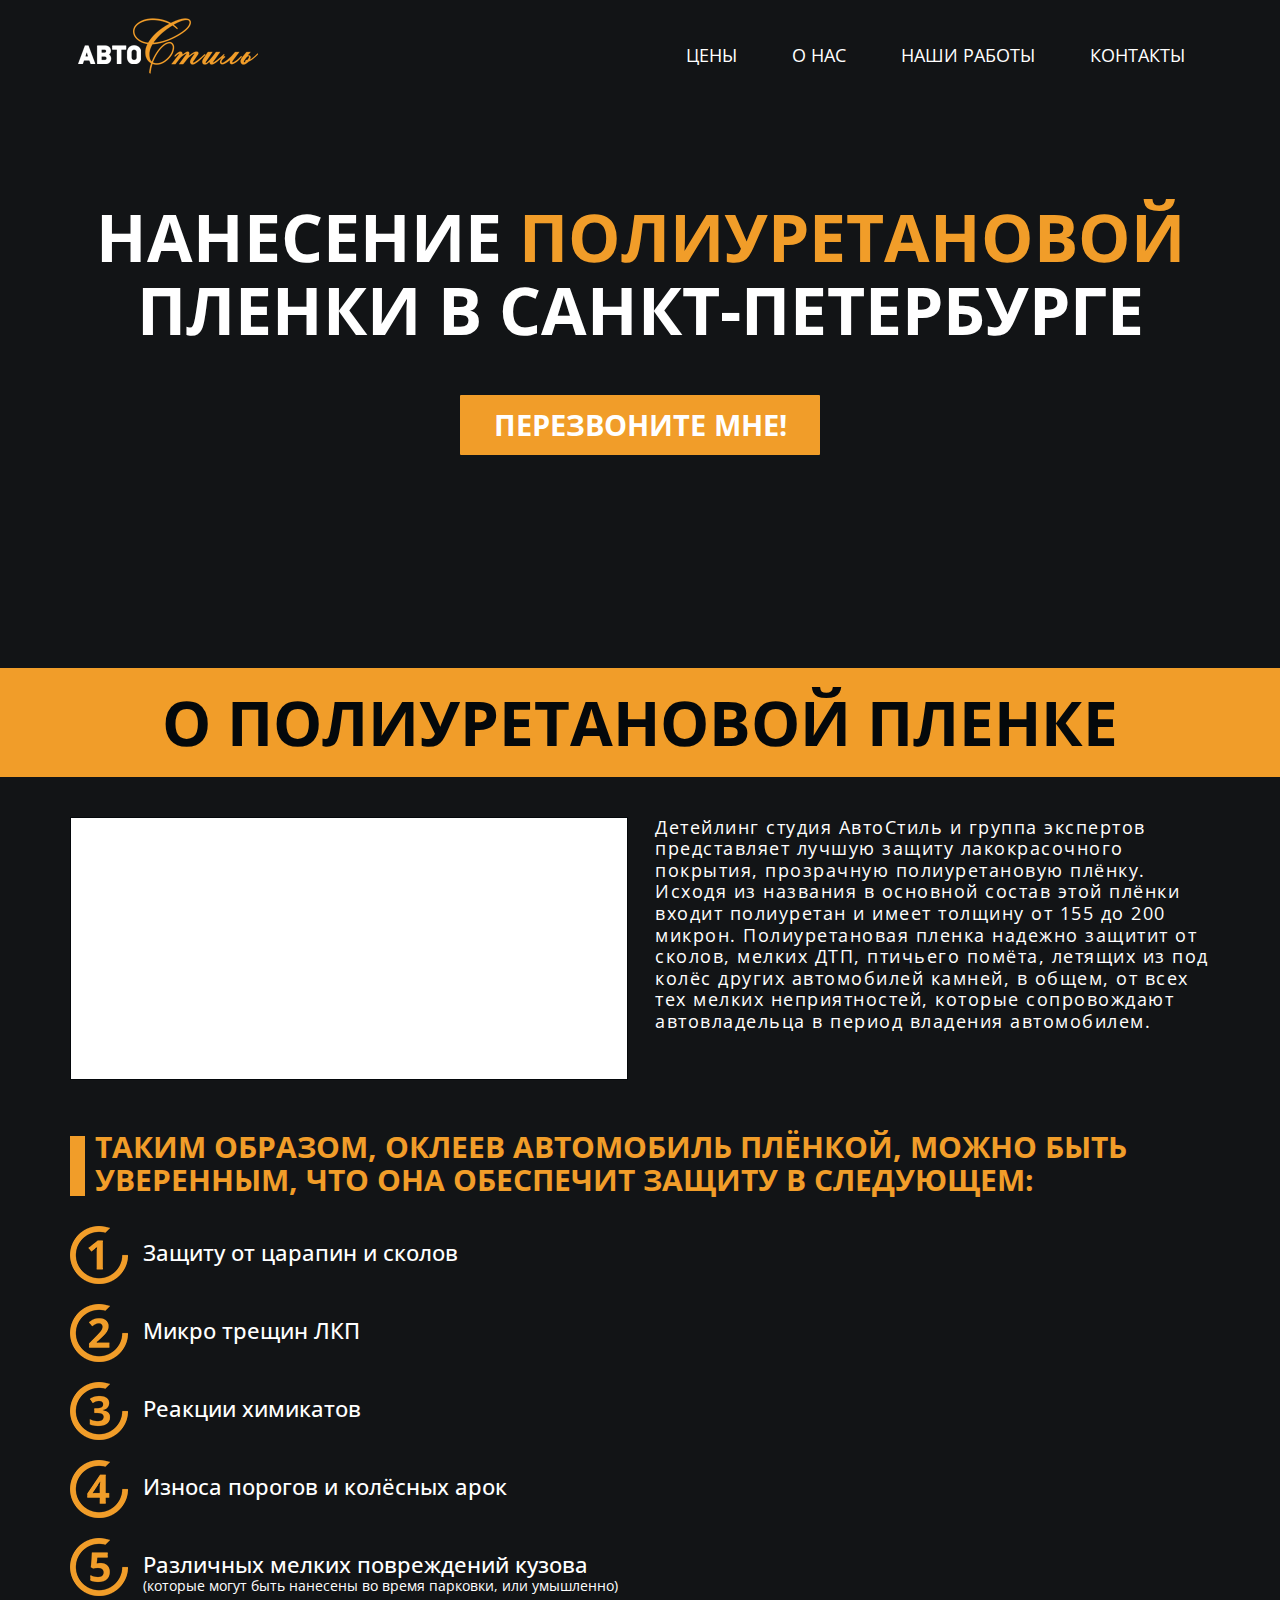
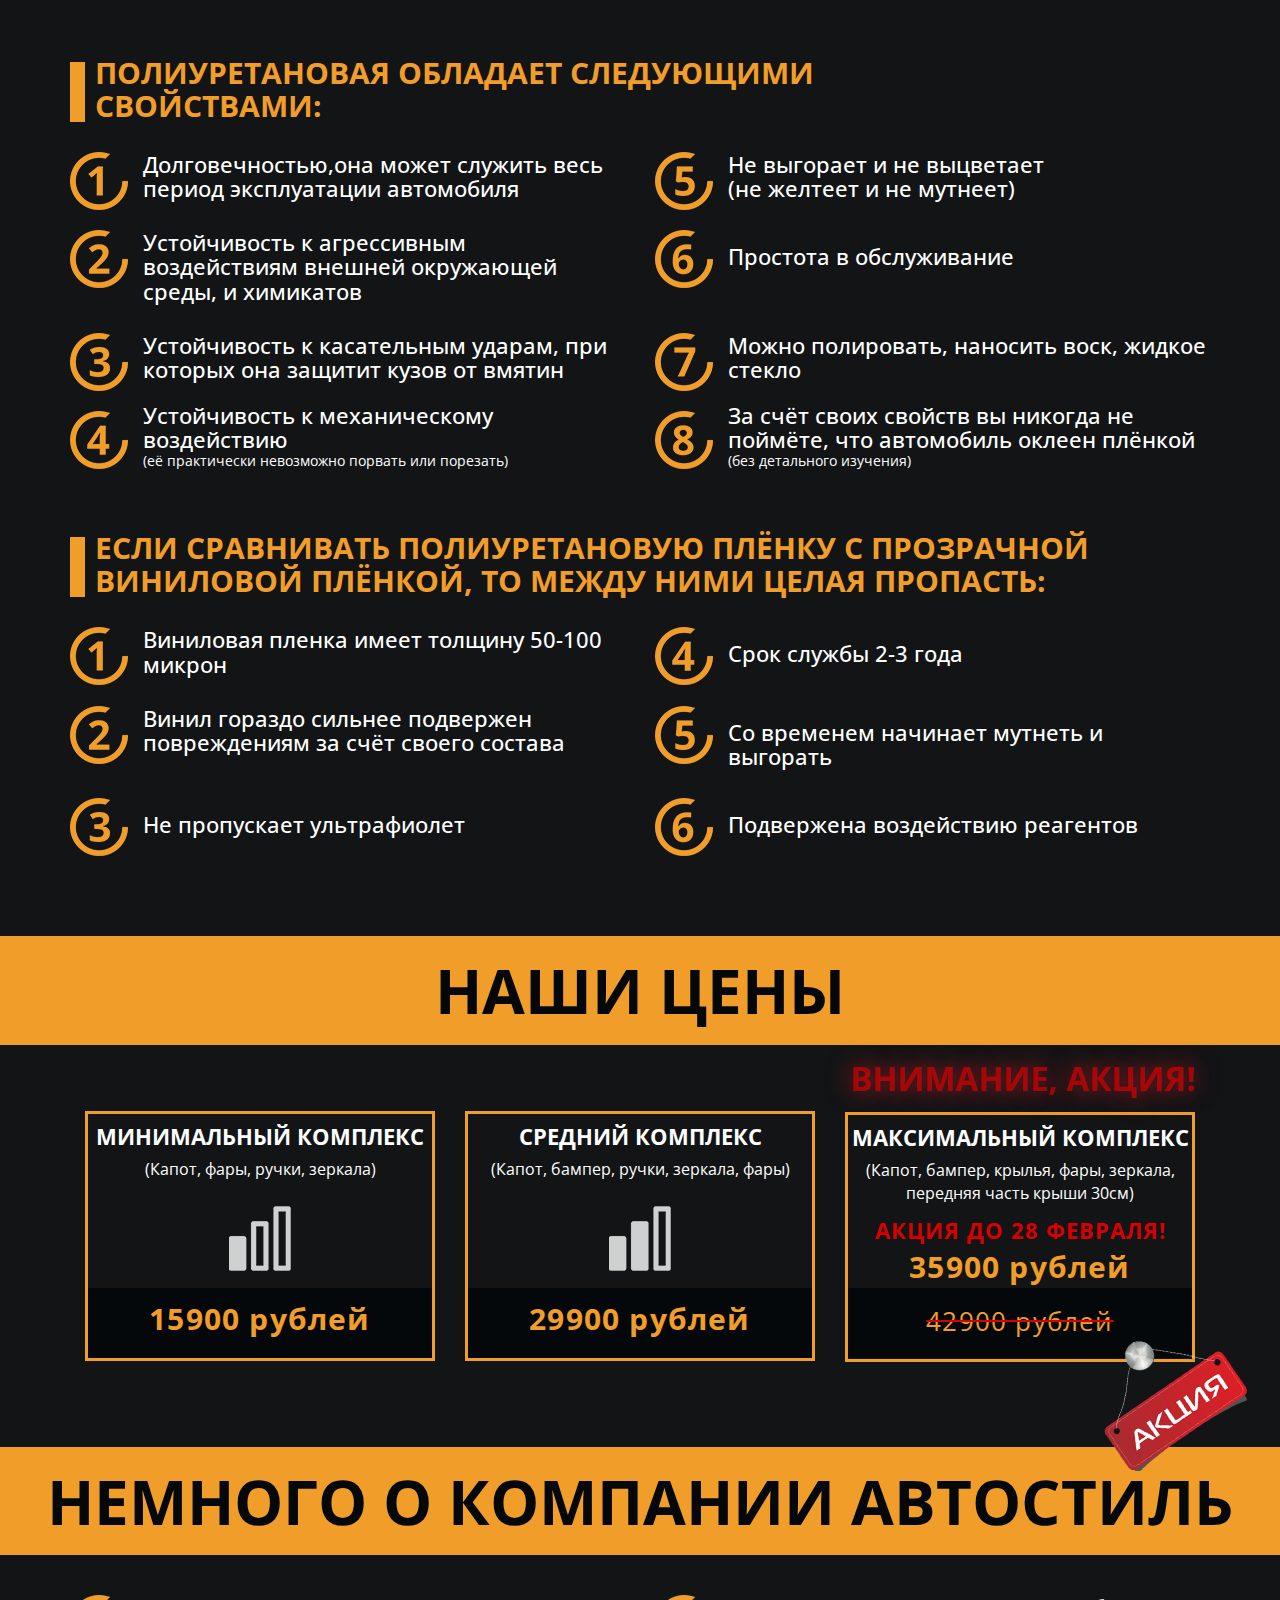
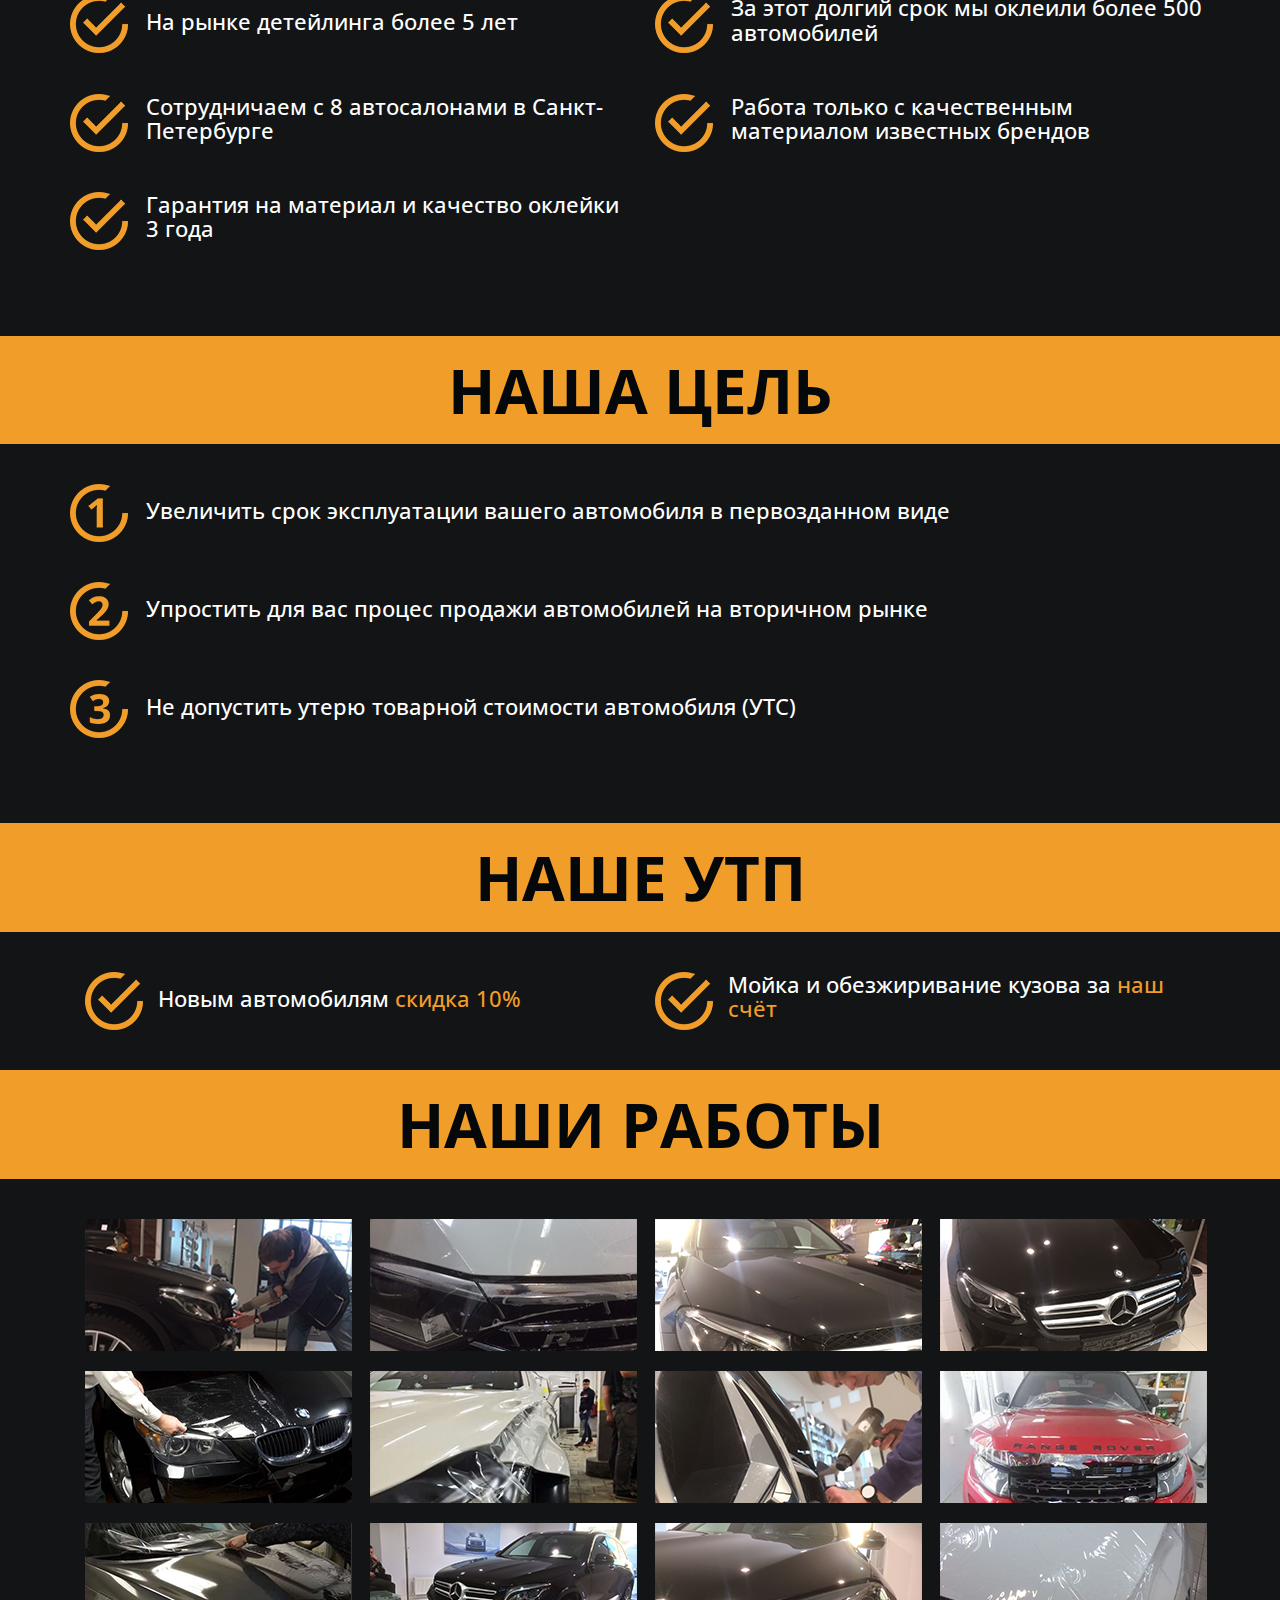
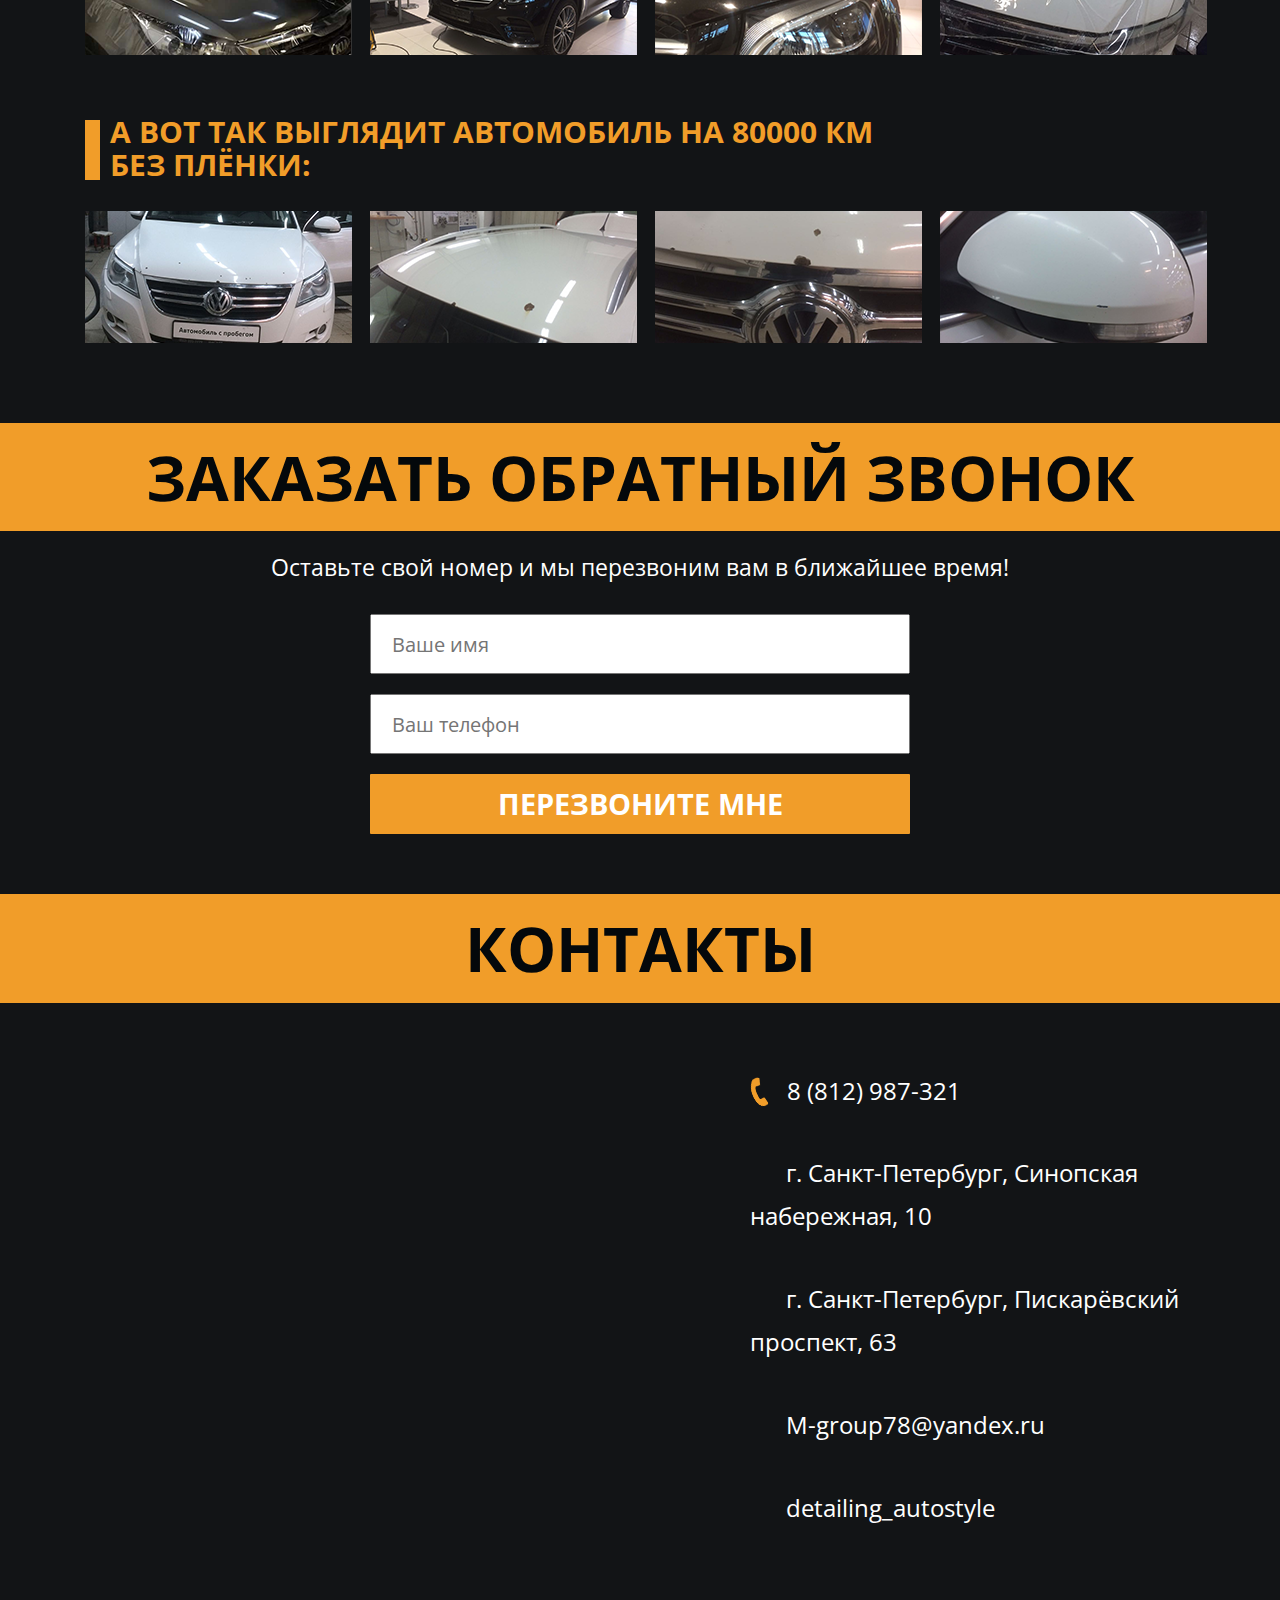
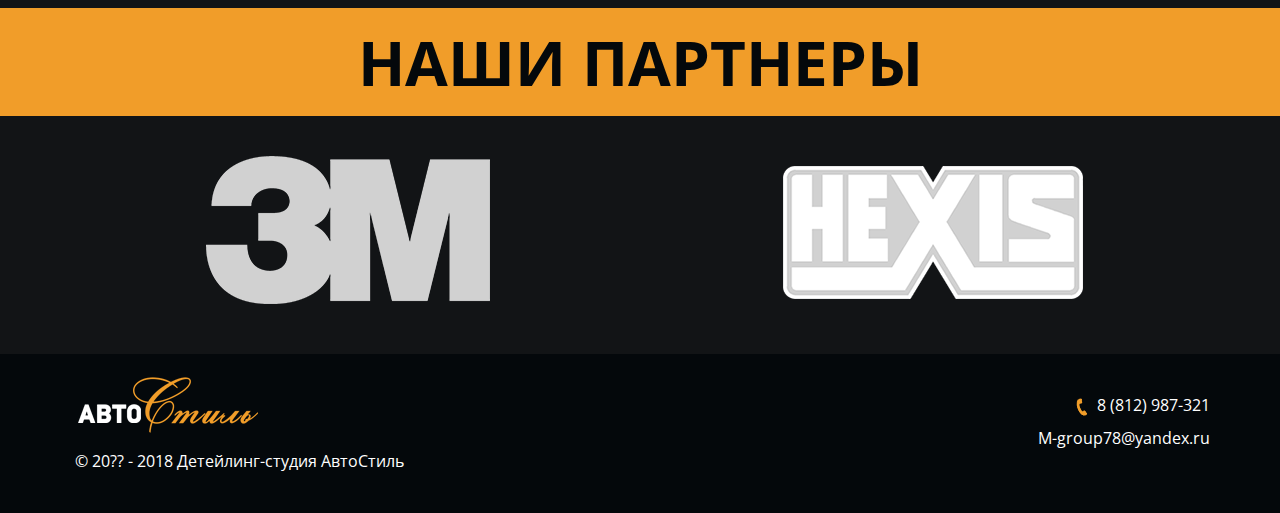
==== commit 04c0c01f: "Update index.html" ====
--- a/Di/index.html
+++ b/Di/index.html
@@ -1096,7 +1096,7 @@
             </div>
             <div class="raw">
                 <div class="col-lg-4 col-md-12">
-                    <div class="footer-data">20?? - 2018 Детейлинг-студия АвтоСтиль
+                    <div class="footer-data">© 20?? - 2018 Детейлинг-студия АвтоСтиль
                     </div>
                 </div>
             </div>
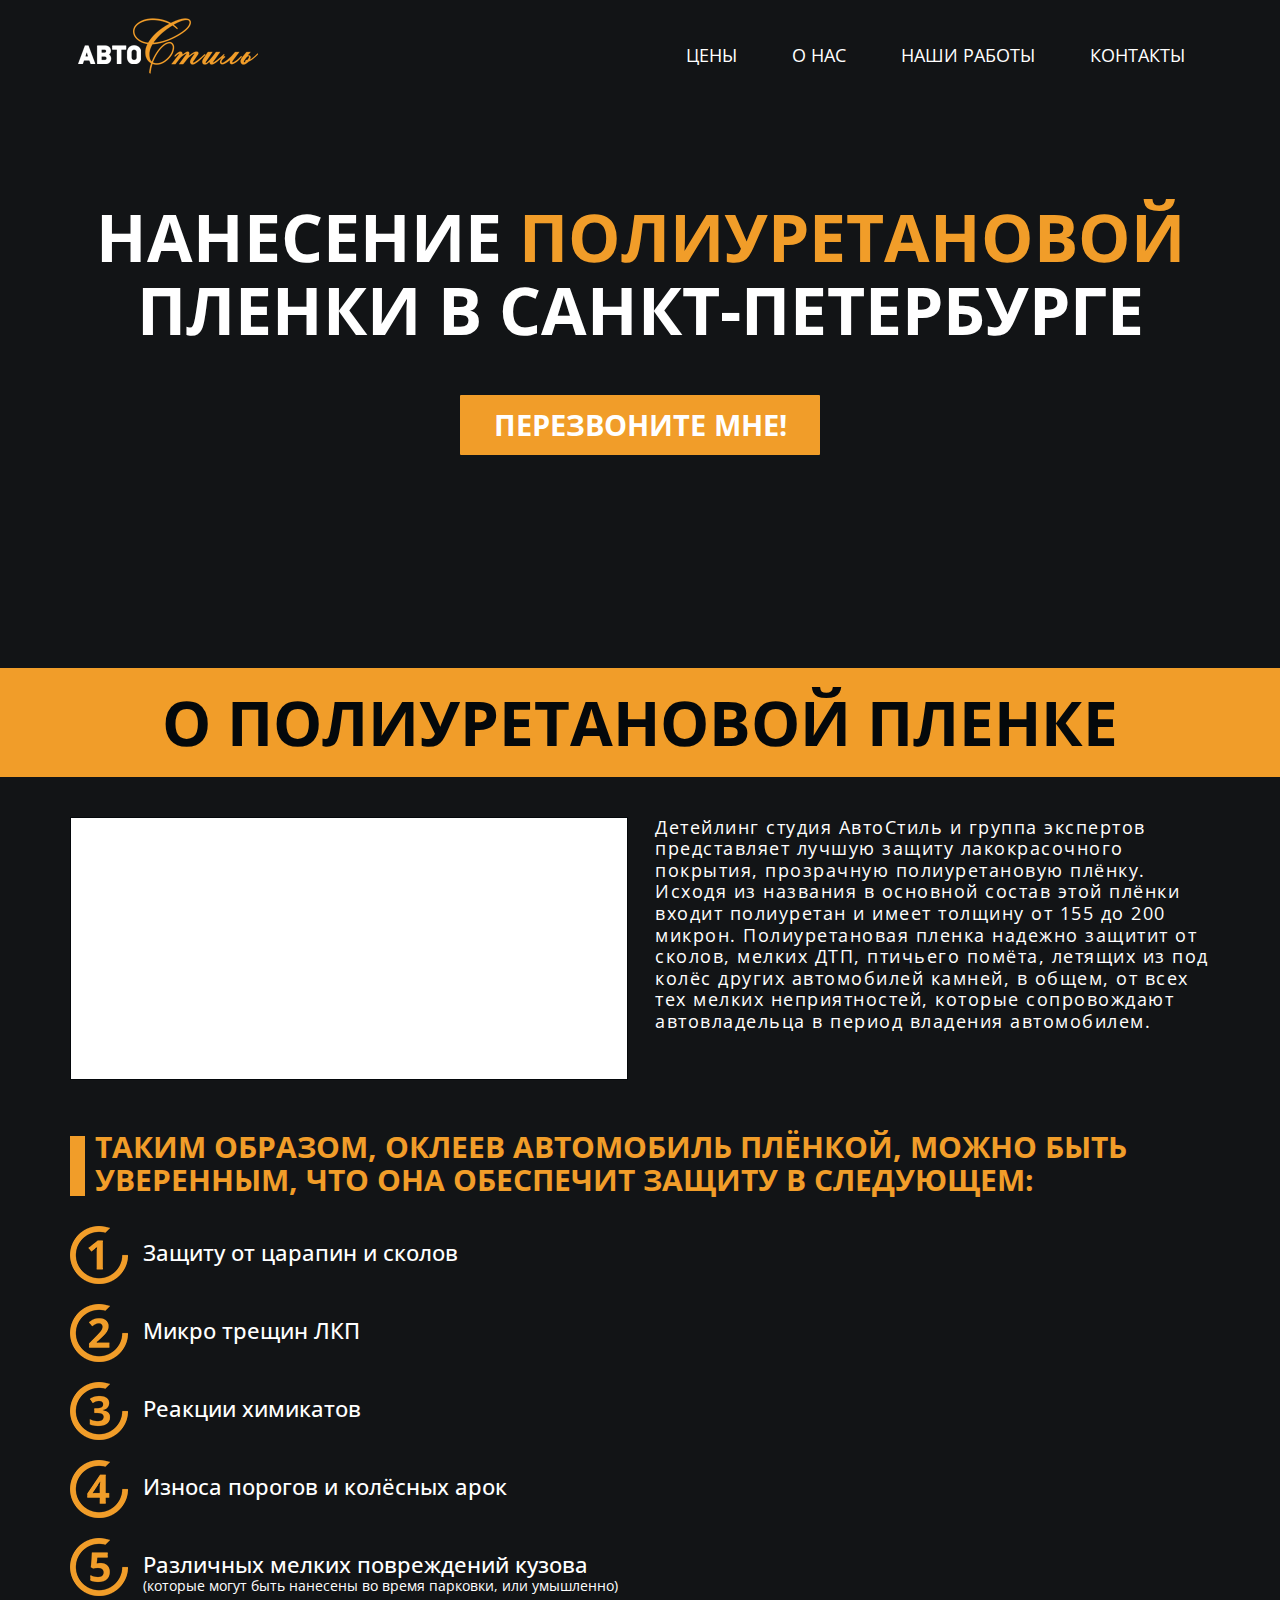
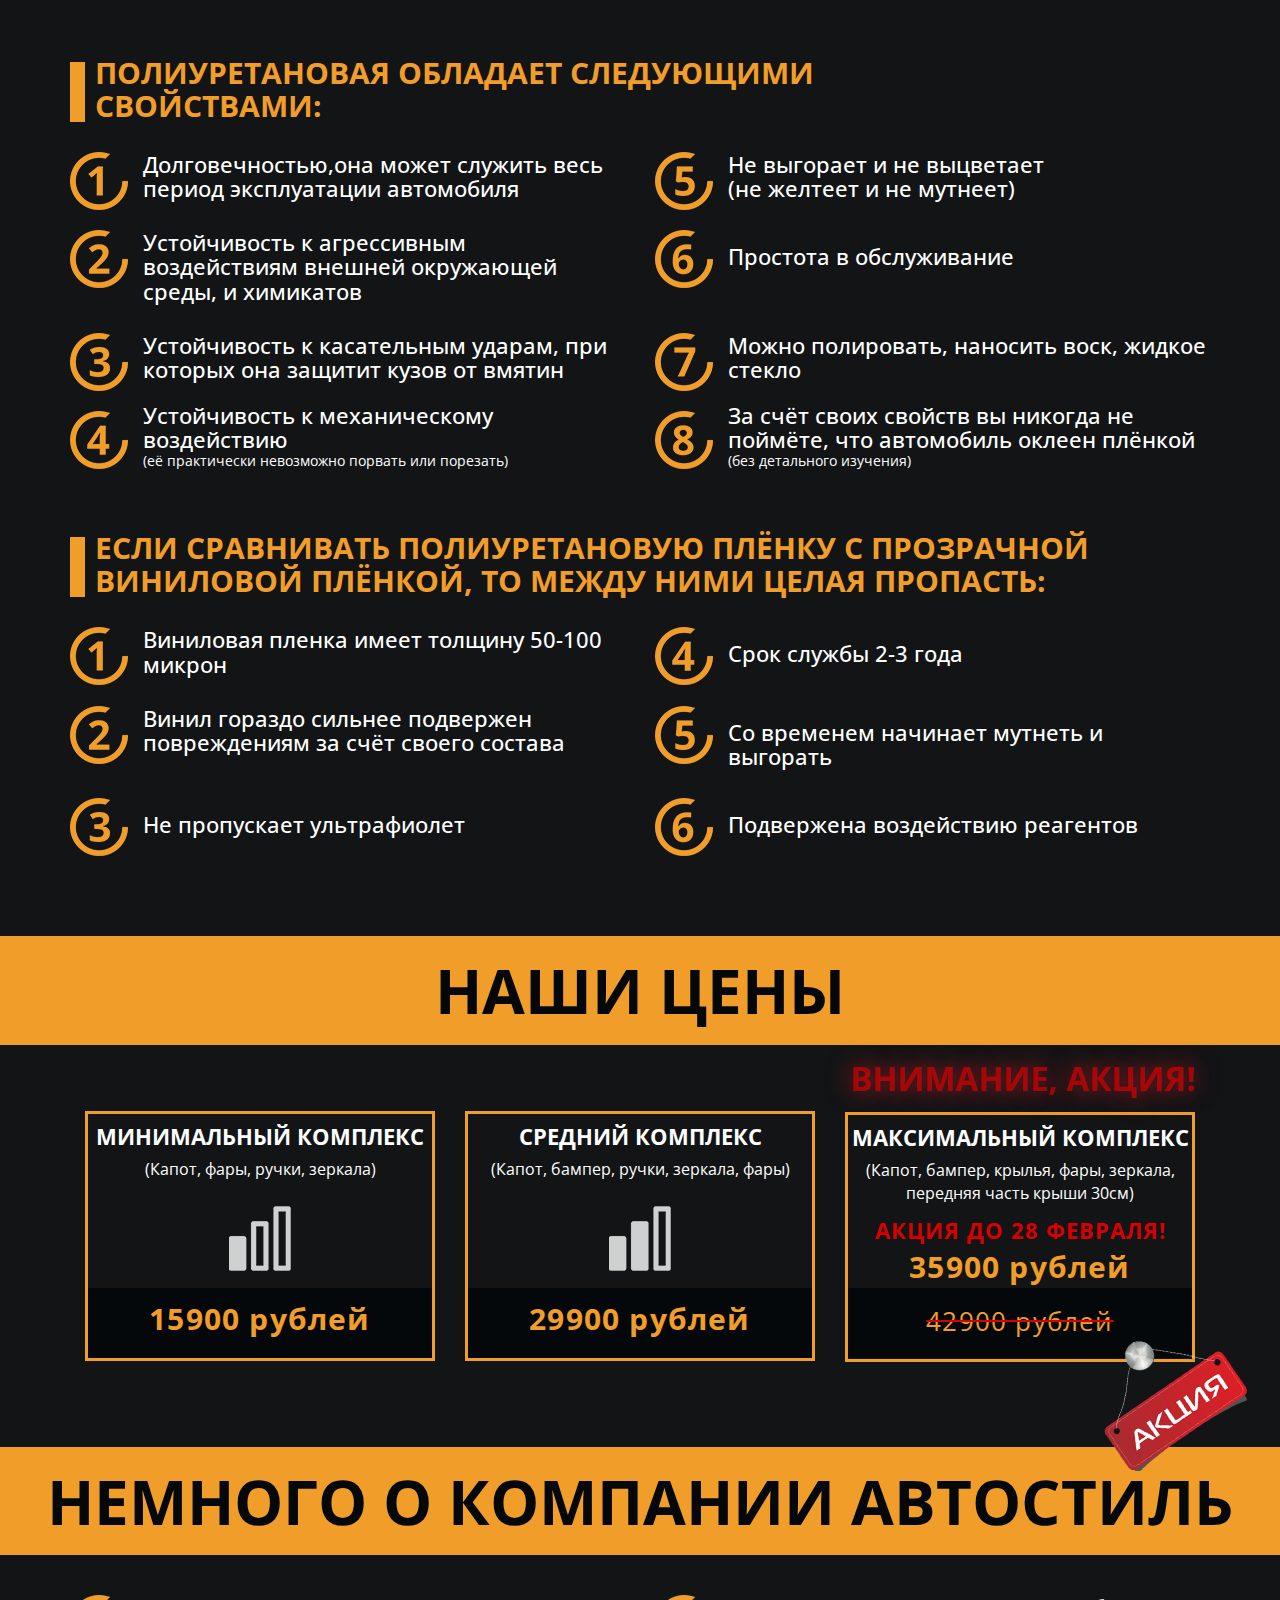
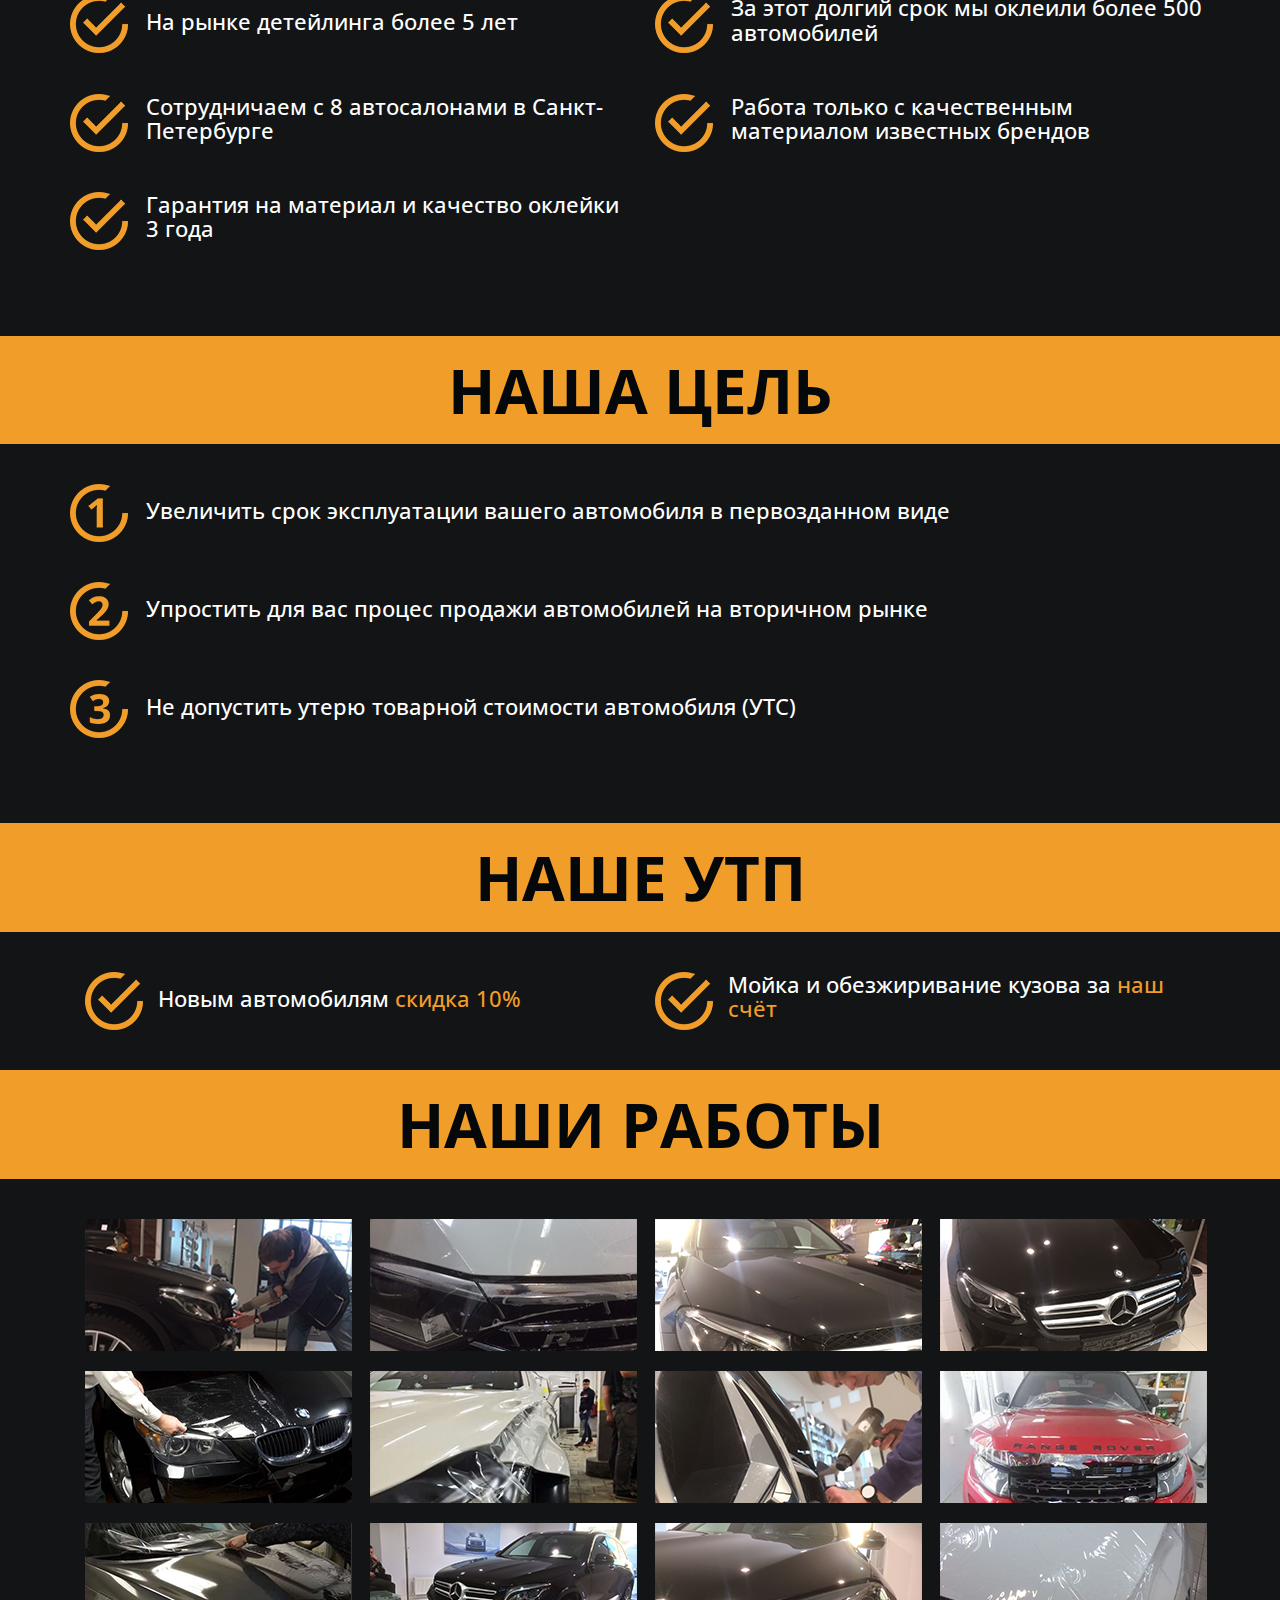
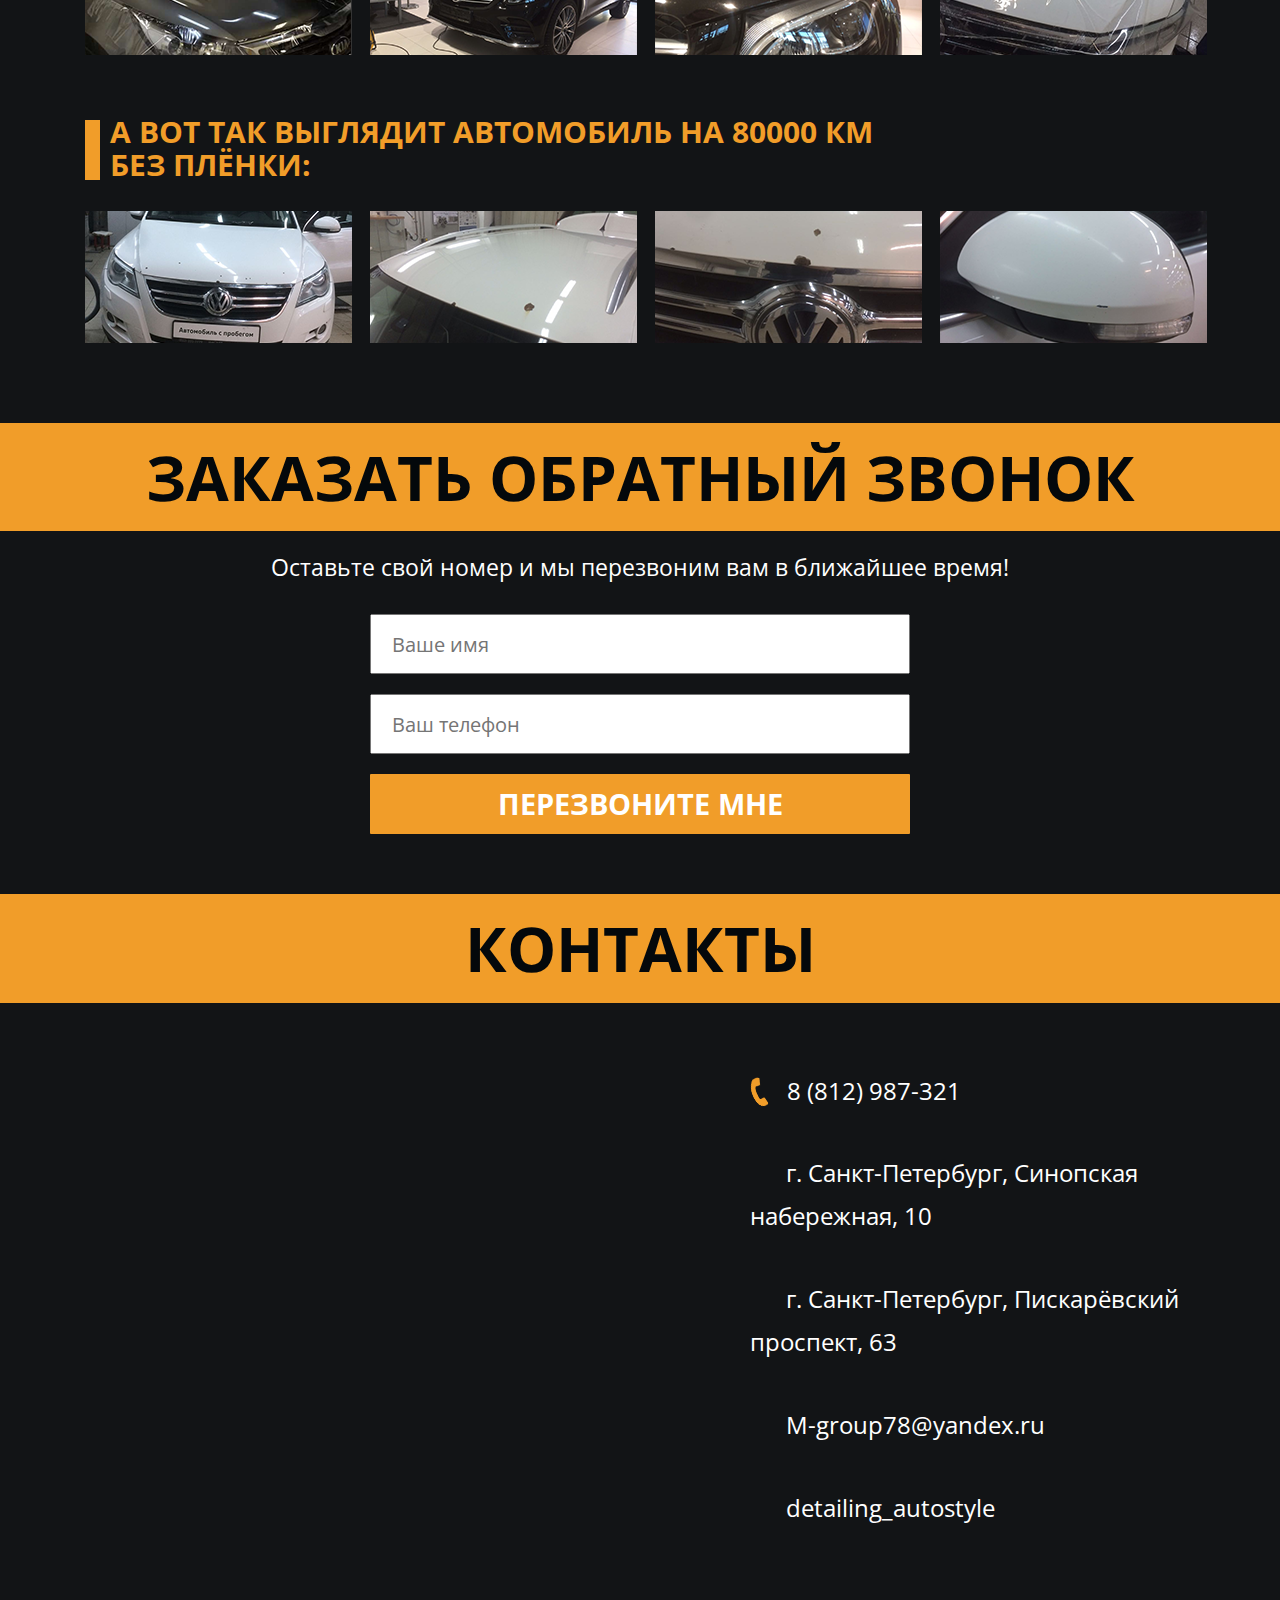
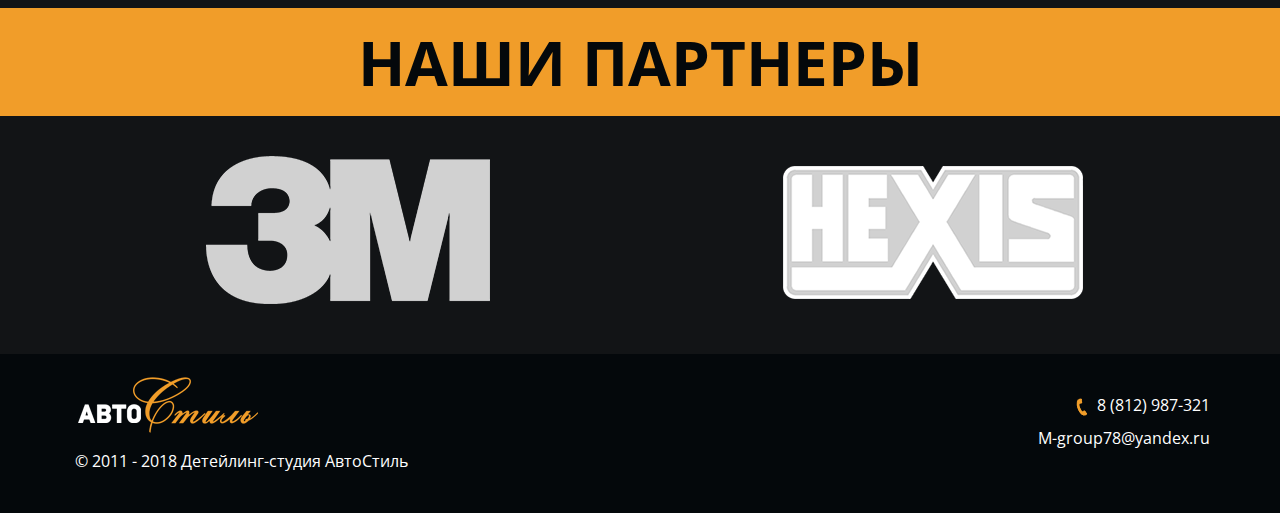
==== commit d4c116d6: "Update index.html" ====
--- a/Di/index.html
+++ b/Di/index.html
@@ -1096,7 +1096,7 @@
             </div>
             <div class="raw">
                 <div class="col-lg-4 col-md-12">
-                    <div class="footer-data">© 20?? - 2018 Детейлинг-студия АвтоСтиль
+                    <div class="footer-data">© 2011 - 2018 Детейлинг-студия АвтоСтиль
                     </div>
                 </div>
             </div>
